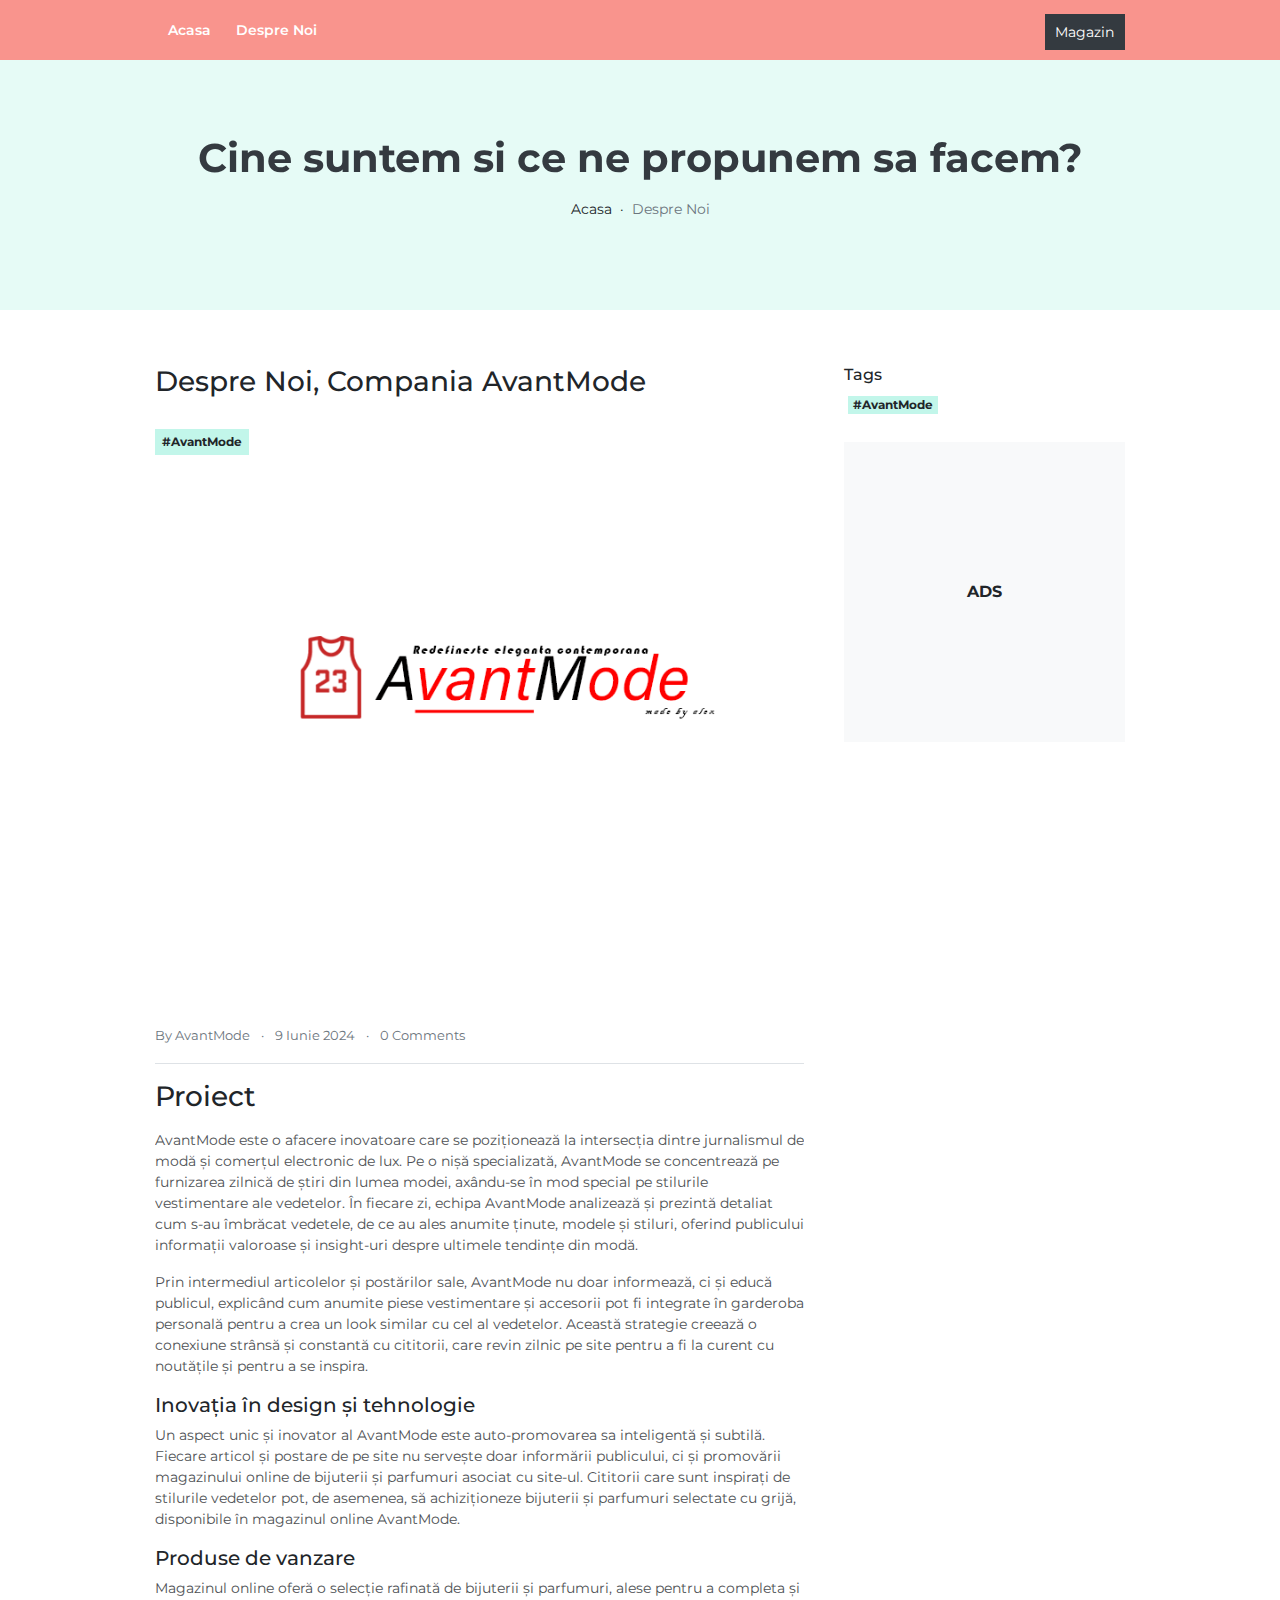
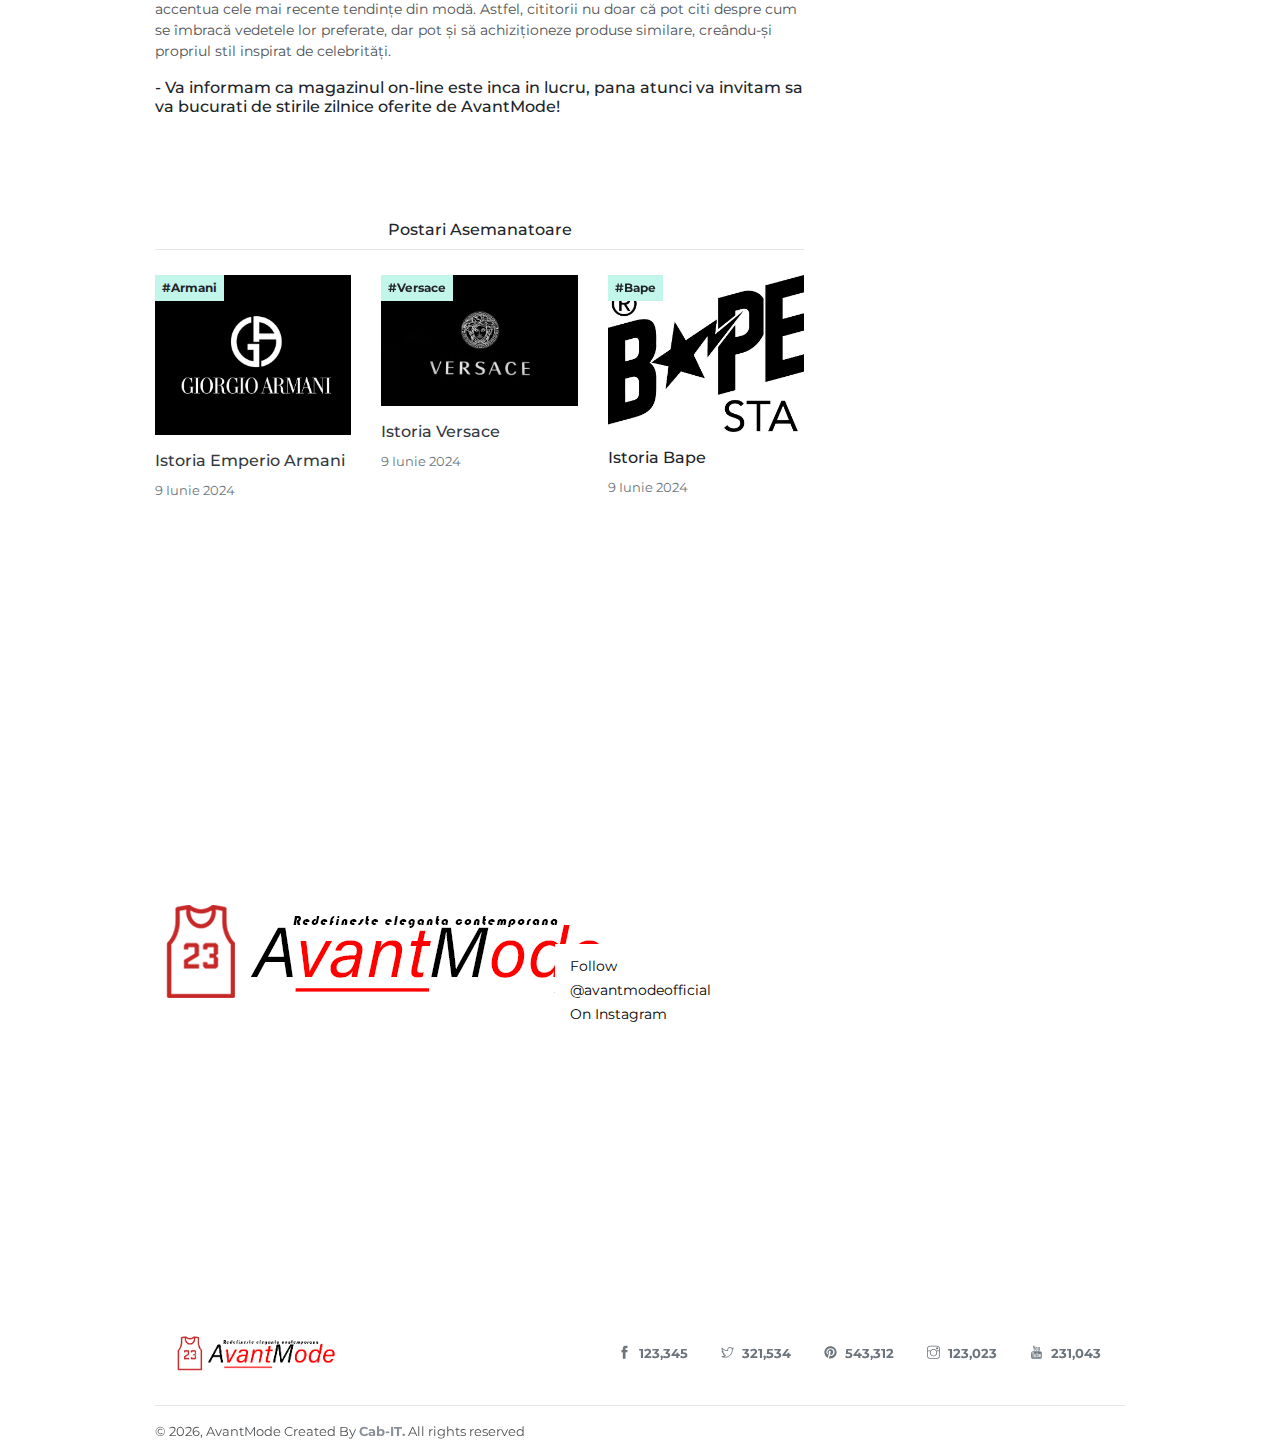
==== posts/despre-avantmode.html @ f698af8e "add 3 posts" ====
<!DOCTYPE html>
<html lang="ro-RO">
<head>
	<meta charset="utf-8">
    <meta name="viewport" content="width=device-width, initial-scale=1, shrink-to-fit=no">
    <meta name="description" content="Start your development with JoeBLog landing page.">
    <meta name="author" content="Devcrud">
    <title>Despre Noi - AvantMode</title>
    <!-- font icons -->
    <link rel="stylesheet" href="../assets/vendors/themify-icons/css/themify-icons.css">
    <!-- Bootstrap + JoeBLog main styles -->
	<link rel="stylesheet" href="../assets/css/joeblog.css">
    <link rel="shortcut icon" type="image/x-icon" href="../logo/good.png">
</head>
<body data-spy="scroll" data-target=".navbar" data-offset="40" id="home">
    
    <!-- Page Second Navigation -->
    <nav class="navbar custom-navbar navbar-expand-md navbar-light bg-danger sticky-top">
        <div class="container">
            <button class="navbar-toggler ml-auto" type="button" data-toggle="collapse" data-target="#navbarSupportedContent" aria-controls="navbarSupportedContent" aria-expanded="false" aria-label="Toggle navigation">
                <span class="navbar-toggler-icon"></span>
            </button>
            <div class="collapse navbar-collapse" id="navbarSupportedContent"  style="color: #fff !important;">
                <ul class="navbar-nav">                     
                    <li class="nav-item">
                        <a class="nav-link" href="../index.html"  style="color: #fff !important;">Acasa</a>
                    </li>
                    <li class="nav-item">
                        <a class="nav-link" href="despre-avantmode.html"  style="color: #fff !important;">Despre Noi</a>
                    </li>
                </ul>
                <div class="navbar-nav ml-auto">
                    <li class="nav-item">
                        <a href="../shop/index.html" class="ml-4 btn btn-dark mt-1 btn-sm">Magazin</a>
                    </li>
                </div>
            </div>
        </div>
    </nav>
    <!-- End Of Page Second Navigation -->

    <!-- Page Header -->
    <header class="page-header page-header-mini">
        <h1 class="title">Cine suntem si ce ne propunem sa facem?</h1>
        <ol class="breadcrumb pb-0">
            <li class="breadcrumb-item"><a href="../index.html">Acasa</a></li>
            <li class="breadcrumb-item active" aria-current="page">Despre Noi</li>
        </ol>
    </header>
    <!-- End Of Page Header -->

    <section class="container">
        <div class="page-container">
            <div class="page-content">
                <div class="card">
                    <div class="card-header pt-0">
                        <h3 class="card-title mb-4">Despre Noi, Compania AvantMode</h3>
                        <div class="blog-media mb-4">
                            <img src="../logo/Untitled-1.png" alt="" class="w-100">
                            <a href="javascipt:void(0);" class="badge badge-primary">#AvantMode</a> 
                        </div>  
                        <small class="small text-muted">
                            <a href="javascipt:void(0);" class="text-muted">By AvantMode</a>
                            <span class="px-2">·</span>
                            <span>9 Iunie 2024</span>
                            <span class="px-2">·</span>
                            <a href="javascipt:void(0);" class="text-muted">0 Comments</a>
                        </small>
                    </div>
                    <div class="card-body border-top">
                        <H3>Proiect</H3>
                        <p class="my-3">AvantMode este o afacere inovatoare care se poziționează la intersecția dintre jurnalismul de modă și comerțul electronic de lux. Pe o nișă specializată, AvantMode se concentrează pe furnizarea zilnică de știri din lumea modei, axându-se în mod special pe stilurile vestimentare ale vedetelor. În fiecare zi, echipa AvantMode analizează și prezintă detaliat cum s-au îmbrăcat vedetele, de ce au ales anumite ținute, modele și stiluri, oferind publicului informații valoroase și insight-uri despre ultimele tendințe din modă.</h5>
                        <p>Prin intermediul articolelor și postărilor sale, AvantMode nu doar informează, ci și educă publicul, explicând cum anumite piese vestimentare și accesorii pot fi integrate în garderoba personală pentru a crea un look similar cu cel al vedetelor. Această strategie creează o conexiune strânsă și constantă cu cititorii, care revin zilnic pe site pentru a fi la curent cu noutățile și pentru a se inspira.</p>
                        <h5>Inovația în design și tehnologie</h5>
                        <p>Un aspect unic și inovator al AvantMode este auto-promovarea sa inteligentă și subtilă. Fiecare articol și postare de pe site nu servește doar informării publicului, ci și promovării magazinului online de bijuterii și parfumuri asociat cu site-ul. Cititorii care sunt inspirați de stilurile vedetelor pot, de asemenea, să achiziționeze bijuterii și parfumuri selectate cu grijă, disponibile în magazinul online AvantMode.</p>
                        <h5>Produse de vanzare</h5>
                        <p>Magazinul online oferă o selecție rafinată de bijuterii și parfumuri, alese pentru a completa și accentua cele mai recente tendințe din modă. Astfel, cititorii nu doar că pot citi despre cum se îmbracă vedetele lor preferate, dar pot și să achiziționeze produse similare, creându-și propriul stil inspirat de celebrități.</p>
                        <h6>- Va informam ca magazinul on-line este inca in lucru, pana atunci va invitam sa va bucurati de stirile zilnice oferite de AvantMode!</h6>
                        
                    </div>
                    
                    <div class="card-footer">
                         <!-- <h6 class="mt-5 mb-3 text-center"><a href="#" class="text-dark">Comments 4</a></h6>
                        <hr>
                        <div class="media">
                            <img src="assets/imgs/avatar-1.jpg" class="mr-3 thumb-sm rounded-circle" alt="...">
                            <div class="media-body">
                                <h6 class="mt-0">Janice Wilder</h6>
                                <p>Cras sit amet nibh libero, in gravida nulla. Nulla vel metus scelerisque ante sollicitudin.</p>
                                <a href="#" class="text-dark small font-weight-bold"><i class="ti-back-right"></i> Replay</a>
                                <div class="media mt-5">
                                    <a class="mr-3" href="#">
                                    <img src="assets/imgs/avatar.jpg" class="thumb-sm rounded-circle" alt="...">
                                    </a>
                                    <div class="media-body align-items-center">
                                        <h6 class="mt-0">Joe Mitchell</h6>
                                        <p>Fusce condimentum nunc ac nisi vulputate fringilla. Donec lacinia congue felis in faucibus</p>
                                        <a href="#" class="text-dark small font-weight-bold"><i class="ti-back-right"></i> Replay</a>

                                    </div>
                                </div>
                            </div>
                        </div>
                        <div class="media mt-5">
                            <img src="assets/imgs/avatar-2.jpg" class="mr-3 thumb-sm rounded-circle" alt="...">
                            <div class="media-body">
                                <h6 class="mt-0">Crosby Meadows</h6>
                                <p>Cras sit amet nibh libero, in gravida nulla. Nulla vel metus scelerisque ante sollicitudin.</p>
                                <a href="#" class="text-dark small font-weight-bold"><i class="ti-back-right"></i> Replay</a>
                            </div>
                        </div>
                        <div class="media mt-4">
                            <img src="assets/imgs/avatar-3.jpg" class="mr-3 thumb-sm rounded-circle" alt="...">
                            <div class="media-body">
                                <h6 class="mt-0">Jean Wiley</h6>
                                <p>Cras sit amet nibh libero, in gravida nulla. Nulla vel metus scelerisque ante sollicitudin.</p>
                                <a href="#" class="text-dark small font-weight-bold"><i class="ti-back-right"></i> Replay</a>
                            </div>
                        </div> -->

                        <!-- <h6 class="mt-5 mb-3 text-center"><a href="#" class="text-dark">Write Your Comment</a></h6>
                        <hr>
                        <form>
                            <div class="form-row">
                                <div class="col-12 form-group">
                                    <textarea name="" id="" cols="30" rows="10" class="form-control" placeholder="Enter Your Comment Here"></textarea>
                                </div>
                                <div class="col-sm-4 form-group">
                                    <input type="text" class="form-control" value="Name">
                                </div>
                                <div class="col-sm-4 form-group">
                                    <input type="email" class="form-control" placeholder="Email">
                                </div>
                                <div class="col-sm-4 form-group">
                                    <input type="url" class="form-control" placeholder="Website">
                                </div>
                                <div class="form-group col-12">
                                    <button class="btn btn-primary btn-block">Post Comment</button>
                                </div>
                            </div>
                        </form> -->
                    </div>                  
                </div> 

                <h6 class="mt-5 text-center">Postari Asemanatoare</h6>
                <hr>
                <div class="row">                       
                    <div class="col-md-6 col-lg-4">
                        <div class="card mb-5">
                            <div class="card-header p-0">                                   
                                <div class="blog-media">
                                    <img src="../assets/imgs/armani.jpg" alt="Istoria Armani" class="w-100" style="height: 100% !important; width: 100% !important;">
                                    <a href="javascript:void(0)" class="badge badge-primary">#Armani</a>        
                                </div>  
                            </div>
                            <div class="card-body px-0">
                                <h6 class="card-title mb-2"><a href="../posts/istoria-emporio-armani.html" class="text-dark">Istoria Emperio Armani</a></h6>  
                                <small class="small text-muted">9 Iunie 2024
                                </small>
                            </div>                  
                        </div>
                    </div>
                    <div class="col-md-6 col-lg-4">
                        <div class="card mb-5">
                            <div class="card-header p-0">                                   
                                <div class="blog-media">
                                    <img src="../assets/imgs/versace.jpg" alt="Istoria Versace" class="w-100">
                                    <a href="javascript:void(0)" class="badge badge-primary">#Versace</a>        
                                </div>  
                            </div>
                            <div class="card-body px-0">
                                <h6 class="card-title mb-2"><a herf="#" class="text-dark">Istoria Versace</a></h6>   
                                <small class="small text-muted">9 Iunie 2024
                                </small>
                            </div>      
                        </div>
                    </div>
                    <div class="col-md-6 col-lg-4 d-none d-lg-block">
                        <div class="card mb-5">
                            <div class="card-header p-0">                                   
                                <div class="blog-media">
                                    <img src="../assets/imgs/bape.jpg" alt="Istoria Bape" class="w-100" style="height: 100% !important;">
                                    <a href="javascript:void(0)" class="badge badge-primary">#Bape</a>       
                                </div>  
                            </div>
                            <div class="card-body px-0">
                                <h6 class="card-title mb-2">Istoria Bape</h6>   
                                <small class="small text-muted">9 Iunie 2024
                                </small>
                            </div>  
                        </div>
                    </div>
                </div>
            </div>
            <!-- Sidebar -->
            <div class="page-sidebar">
                <h6 class=" ">Tags</h6>
                <a href="javascript:void(0)" class="badge badge-primary m-1">#AvantMode</a>
    
                <div class="ad-card d-flex text-center align-items-center justify-content-center mt-4">
                    <span href="#" class="font-weight-bold">ADS</span>
                </div>
            </div>
        </div>
    </section>

    <div class="instagram-wrapper mt-5">
        <div class="ig-id">
            <a href="https://www.instagram.com/avantmodeofficial/">Follow @avantmodeofficial On Instagram</a>
        </div>
        <a href="javascript:void(0)" class="insta-item">
            <img src="../logo/Untitled-1.png" alt="" class="w-100">
            <div class="overlay">
                <!-- <span>
                    <i class="ti-heart"></i> 23
                </span>
                <span>
                    <i class="ti-comment"></i> 12
                </span> -->
            </div>
        </a>
    </div>

    <!-- Page Footer -->
    <footer class="page-footer">
        <div class="container">
            <div class="row align-items-center justify-content-between">
                <div class="col-md-3 text-center text-md-left mb-3 mb-md-0">
                    <img src="../logo/logo_banner.png" alt="" class="logo" style="width: 200px !important;">
                </div>
                <div class="col-md-9 text-center text-md-right">
                    <div class="socials">
                        <a href="javascript:void(0)" class="font-weight-bold text-muted mr-4"><i class="ti-facebook pr-1"></i> 123,345</a>
                        <a href="javascript:void(0)" class="font-weight-bold text-muted mr-4"><i class="ti-twitter pr-1"></i> 321,534</a>
                        <a href="javascript:void(0)" class="font-weight-bold text-muted mr-4"><i class="ti-pinterest-alt pr-1"></i> 543,312</a>
                        <a href="javascript:void(0)" class="font-weight-bold text-muted mr-4"><i class="ti-instagram pr-1"></i> 123,023</a>
                        <a href="javascript:void(0)" class="font-weight-bold text-muted mr-4"><i class="ti-youtube pr-1"></i> 231,043</a>
                    </div>
                </div>  
            </div>
            <p class="border-top mb-0 mt-4 pt-3 small">&copy; <script>document.write(new Date().getFullYear())</script>, AvantMode Created By <a href="https://cab-it.ro" class="text-muted font-weight-bold" target="_blank">Cab-IT.</a>  All rights reserved </p> 
        </div>      
    </footer>
    <!-- End of Page Footer -->

	<!-- core  -->
    <script src="../assets/vendors/jquery/jquery-3.4.1.js"></script>
    <script src="../assets/vendors/bootstrap/bootstrap.bundle.js"></script>

    <!-- JoeBLog js -->
    <script src="../assets/js/joeblog.js"></script>

</body>
</html>
---- assets/vendors/themify-icons/css/themify-icons.css ----
@font-face {
	font-family: 'themify';
	src:url("../fonts/themify.eot?-fvbane");
	src:url("../fonts/themify.eot?#iefix-fvbane") format("embedded-opentype"),
		url("../fonts/themify.woff?-fvbane") format("woff"),
		url("../fonts/themify.ttf?-fvbane") format("truetype"),
		url("../fonts/themify.svg?-fvbane#themify") format("svg");
	font-weight: normal;
	font-style: normal;
}

[class^="ti-"], [class*=" ti-"] {
	font-family: 'themify';
	speak: none;
	font-style: normal;
	font-weight: normal;
	font-variant: normal;
	text-transform: none;
	line-height: 1;

	/* Better Font Rendering =========== */
	-webkit-font-smoothing: antialiased;
	-moz-osx-font-smoothing: grayscale;
}

.ti-wand:before {
	content: "\e600";
}
.ti-volume:before {
	content: "\e601";
}
.ti-user:before {
	content: "\e602";
}
.ti-unlock:before {
	content: "\e603";
}
.ti-unlink:before {
	content: "\e604";
}
.ti-trash:before {
	content: "\e605";
}
.ti-thought:before {
	content: "\e606";
}
.ti-target:before {
	content: "\e607";
}
.ti-tag:before {
	content: "\e608";
}
.ti-tablet:before {
	content: "\e609";
}
.ti-star:before {
	content: "\e60a";
}
.ti-spray:before {
	content: "\e60b";
}
.ti-signal:before {
	content: "\e60c";
}
.ti-shopping-cart:before {
	content: "\e60d";
}
.ti-shopping-cart-full:before {
	content: "\e60e";
}
.ti-settings:before {
	content: "\e60f";
}
.ti-search:before {
	content: "\e610";
}
.ti-zoom-in:before {
	content: "\e611";
}
.ti-zoom-out:before {
	content: "\e612";
}
.ti-cut:before {
	content: "\e613";
}
.ti-ruler:before {
	content: "\e614";
}
.ti-ruler-pencil:before {
	content: "\e615";
}
.ti-ruler-alt:before {
	content: "\e616";
}
.ti-bookmark:before {
	content: "\e617";
}
.ti-bookmark-alt:before {
	content: "\e618";
}
.ti-reload:before {
	content: "\e619";
}
.ti-plus:before {
	content: "\e61a";
}
.ti-pin:before {
	content: "\e61b";
}
.ti-pencil:before {
	content: "\e61c";
}
.ti-pencil-alt:before {
	content: "\e61d";
}
.ti-paint-roller:before {
	content: "\e61e";
}
.ti-paint-bucket:before {
	content: "\e61f";
}
.ti-na:before {
	content: "\e620";
}
.ti-mobile:before {
	content: "\e621";
}
.ti-minus:before {
	content: "\e622";
}
.ti-medall:before {
	content: "\e623";
}
.ti-medall-alt:before {
	content: "\e624";
}
.ti-marker:before {
	content: "\e625";
}
.ti-marker-alt:before {
	content: "\e626";
}
.ti-arrow-up:before {
	content: "\e627";
}
.ti-arrow-right:before {
	content: "\e628";
}
.ti-arrow-left:before {
	content: "\e629";
}
.ti-arrow-down:before {
	content: "\e62a";
}
.ti-lock:before {
	content: "\e62b";
}
.ti-location-arrow:before {
	content: "\e62c";
}
.ti-link:before {
	content: "\e62d";
}
.ti-layout:before {
	content: "\e62e";
}
.ti-layers:before {
	content: "\e62f";
}
.ti-layers-alt:before {
	content: "\e630";
}
.ti-key:before {
	content: "\e631";
}
.ti-import:before {
	content: "\e632";
}
.ti-image:before {
	content: "\e633";
}
.ti-heart:before {
	content: "\e634";
}
.ti-heart-broken:before {
	content: "\e635";
}
.ti-hand-stop:before {
	content: "\e636";
}
.ti-hand-open:before {
	content: "\e637";
}
.ti-hand-drag:before {
	content: "\e638";
}
.ti-folder:before {
	content: "\e639";
}
.ti-flag:before {
	content: "\e63a";
}
.ti-flag-alt:before {
	content: "\e63b";
}
.ti-flag-alt-2:before {
	content: "\e63c";
}
.ti-eye:before {
	content: "\e63d";
}
.ti-export:before {
	content: "\e63e";
}
.ti-exchange-vertical:before {
	content: "\e63f";
}
.ti-desktop:before {
	content: "\e640";
}
.ti-cup:before {
	content: "\e641";
}
.ti-crown:before {
	content: "\e642";
}
.ti-comments:before {
	content: "\e643";
}
.ti-comment:before {
	content: "\e644";
}
.ti-comment-alt:before {
	content: "\e645";
}
.ti-close:before {
	content: "\e646";
}
.ti-clip:before {
	content: "\e647";
}
.ti-angle-up:before {
	content: "\e648";
}
.ti-angle-right:before {
	content: "\e649";
}
.ti-angle-left:before {
	content: "\e64a";
}
.ti-angle-down:before {
	content: "\e64b";
}
.ti-check:before {
	content: "\e64c";
}
.ti-check-box:before {
	content: "\e64d";
}
.ti-camera:before {
	content: "\e64e";
}
.ti-announcement:before {
	content: "\e64f";
}
.ti-brush:before {
	content: "\e650";
}
.ti-briefcase:before {
	content: "\e651";
}
.ti-bolt:before {
	content: "\e652";
}
.ti-bolt-alt:before {
	content: "\e653";
}
.ti-blackboard:before {
	content: "\e654";
}
.ti-bag:before {
	content: "\e655";
}
.ti-move:before {
	content: "\e656";
}
.ti-arrows-vertical:before {
	content: "\e657";
}
.ti-arrows-horizontal:before {
	content: "\e658";
}
.ti-fullscreen:before {
	content: "\e659";
}
.ti-arrow-top-right:before {
	content: "\e65a";
}
.ti-arrow-top-left:before {
	content: "\e65b";
}
.ti-arrow-circle-up:before {
	content: "\e65c";
}
.ti-arrow-circle-right:before {
	content: "\e65d";
}
.ti-arrow-circle-left:before {
	content: "\e65e";
}
.ti-arrow-circle-down:before {
	content: "\e65f";
}
.ti-angle-double-up:before {
	content: "\e660";
}
.ti-angle-double-right:before {
	content: "\e661";
}
.ti-angle-double-left:before {
	content: "\e662";
}
.ti-angle-double-down:before {
	content: "\e663";
}
.ti-zip:before {
	content: "\e664";
}
.ti-world:before {
	content: "\e665";
}
.ti-wheelchair:before {
	content: "\e666";
}
.ti-view-list:before {
	content: "\e667";
}
.ti-view-list-alt:before {
	content: "\e668";
}
.ti-view-grid:before {
	content: "\e669";
}
.ti-uppercase:before {
	content: "\e66a";
}
.ti-upload:before {
	content: "\e66b";
}
.ti-underline:before {
	content: "\e66c";
}
.ti-truck:before {
	content: "\e66d";
}
.ti-timer:before {
	content: "\e66e";
}
.ti-ticket:before {
	content: "\e66f";
}
.ti-thumb-up:before {
	content: "\e670";
}
.ti-thumb-down:before {
	content: "\e671";
}
.ti-text:before {
	content: "\e672";
}
.ti-stats-up:before {
	content: "\e673";
}
.ti-stats-down:before {
	content: "\e674";
}
.ti-split-v:before {
	content: "\e675";
}
.ti-split-h:before {
	content: "\e676";
}
.ti-smallcap:before {
	content: "\e677";
}
.ti-shine:before {
	content: "\e678";
}
.ti-shift-right:before {
	content: "\e679";
}
.ti-shift-left:before {
	content: "\e67a";
}
.ti-shield:before {
	content: "\e67b";
}
.ti-notepad:before {
	content: "\e67c";
}
.ti-server:before {
	content: "\e67d";
}
.ti-quote-right:before {
	content: "\e67e";
}
.ti-quote-left:before {
	content: "\e67f";
}
.ti-pulse:before {
	content: "\e680";
}
.ti-printer:before {
	content: "\e681";
}
.ti-power-off:before {
	content: "\e682";
}
.ti-plug:before {
	content: "\e683";
}
.ti-pie-chart:before {
	content: "\e684";
}
.ti-paragraph:before {
	content: "\e685";
}
.ti-panel:before {
	content: "\e686";
}
.ti-package:before {
	content: "\e687";
}
.ti-music:before {
	content: "\e688";
}
.ti-music-alt:before {
	content: "\e689";
}
.ti-mouse:before {
	content: "\e68a";
}
.ti-mouse-alt:before {
	content: "\e68b";
}
.ti-money:before {
	content: "\e68c";
}
.ti-microphone:before {
	content: "\e68d";
}
.ti-menu:before {
	content: "\e68e";
}
.ti-menu-alt:before {
	content: "\e68f";
}
.ti-map:before {
	content: "\e690";
}
.ti-map-alt:before {
	content: "\e691";
}
.ti-loop:before {
	content: "\e692";
}
.ti-location-pin:before {
	content: "\e693";
}
.ti-list:before {
	content: "\e694";
}
.ti-light-bulb:before {
	content: "\e695";
}
.ti-Italic:before {
	content: "\e696";
}
.ti-info:before {
	content: "\e697";
}
.ti-infinite:before {
	content: "\e698";
}
.ti-id-badge:before {
	content: "\e699";
}
.ti-hummer:before {
	content: "\e69a";
}
.ti-home:before {
	content: "\e69b";
}
.ti-help:before {
	content: "\e69c";
}
.ti-headphone:before {
	content: "\e69d";
}
.ti-harddrives:before {
	content: "\e69e";
}
.ti-harddrive:before {
	content: "\e69f";
}
.ti-gift:before {
	content: "\e6a0";
}
.ti-game:before {
	content: "\e6a1";
}
.ti-filter:before {
	content: "\e6a2";
}
.ti-files:before {
	content: "\e6a3";
}
.ti-file:before {
	content: "\e6a4";
}
.ti-eraser:before {
	content: "\e6a5";
}
.ti-envelope:before {
	content: "\e6a6";
}
.ti-download:before {
	content: "\e6a7";
}
.ti-direction:before {
	content: "\e6a8";
}
.ti-direction-alt:before {
	content: "\e6a9";
}
.ti-dashboard:before {
	content: "\e6aa";
}
.ti-control-stop:before {
	content: "\e6ab";
}
.ti-control-shuffle:before {
	content: "\e6ac";
}
.ti-control-play:before {
	content: "\e6ad";
}
.ti-control-pause:before {
	content: "\e6ae";
}
.ti-control-forward:before {
	content: "\e6af";
}
.ti-control-backward:before {
	content: "\e6b0";
}
.ti-cloud:before {
	content: "\e6b1";
}
.ti-cloud-up:before {
	content: "\e6b2";
}
.ti-cloud-down:before {
	content: "\e6b3";
}
.ti-clipboard:before {
	content: "\e6b4";
}
.ti-car:before {
	content: "\e6b5";
}
.ti-calendar:before {
	content: "\e6b6";
}
.ti-book:before {
	content: "\e6b7";
}
.ti-bell:before {
	content: "\e6b8";
}
.ti-basketball:before {
	content: "\e6b9";
}
.ti-bar-chart:before {
	content: "\e6ba";
}
.ti-bar-chart-alt:before {
	content: "\e6bb";
}
.ti-back-right:before {
	content: "\e6bc";
}
.ti-back-left:before {
	content: "\e6bd";
}
.ti-arrows-corner:before {
	content: "\e6be";
}
.ti-archive:before {
	content: "\e6bf";
}
.ti-anchor:before {
	content: "\e6c0";
}
.ti-align-right:before {
	content: "\e6c1";
}
.ti-align-left:before {
	content: "\e6c2";
}
.ti-align-justify:before {
	content: "\e6c3";
}
.ti-align-center:before {
	content: "\e6c4";
}
.ti-alert:before {
	content: "\e6c5";
}
.ti-alarm-clock:before {
	content: "\e6c6";
}
.ti-agenda:before {
	content: "\e6c7";
}
.ti-write:before {
	content: "\e6c8";
}
.ti-window:before {
	content: "\e6c9";
}
.ti-widgetized:before {
	content: "\e6ca";
}
.ti-widget:before {
	content: "\e6cb";
}
.ti-widget-alt:before {
	content: "\e6cc";
}
.ti-wallet:before {
	content: "\e6cd";
}
.ti-video-clapper:before {
	content: "\e6ce";
}
.ti-video-camera:before {
	content: "\e6cf";
}
.ti-vector:before {
	content: "\e6d0";
}
.ti-themify-logo:before {
	content: "\e6d1";
}
.ti-themify-favicon:before {
	content: "\e6d2";
}
.ti-themify-favicon-alt:before {
	content: "\e6d3";
}
.ti-support:before {
	content: "\e6d4";
}
.ti-stamp:before {
	content: "\e6d5";
}
.ti-split-v-alt:before {
	content: "\e6d6";
}
.ti-slice:before {
	content: "\e6d7";
}
.ti-shortcode:before {
	content: "\e6d8";
}
.ti-shift-right-alt:before {
	content: "\e6d9";
}
.ti-shift-left-alt:before {
	content: "\e6da";
}
.ti-ruler-alt-2:before {
	content: "\e6db";
}
.ti-receipt:before {
	content: "\e6dc";
}
.ti-pin2:before {
	content: "\e6dd";
}
.ti-pin-alt:before {
	content: "\e6de";
}
.ti-pencil-alt2:before {
	content: "\e6df";
}
.ti-palette:before {
	content: "\e6e0";
}
.ti-more:before {
	content: "\e6e1";
}
.ti-more-alt:before {
	content: "\e6e2";
}
.ti-microphone-alt:before {
	content: "\e6e3";
}
.ti-magnet:before {
	content: "\e6e4";
}
.ti-line-double:before {
	content: "\e6e5";
}
.ti-line-dotted:before {
	content: "\e6e6";
}
.ti-line-dashed:before {
	content: "\e6e7";
}
.ti-layout-width-full:before {
	content: "\e6e8";
}
.ti-layout-width-default:before {
	content: "\e6e9";
}
.ti-layout-width-default-alt:before {
	content: "\e6ea";
}
.ti-layout-tab:before {
	content: "\e6eb";
}
.ti-layout-tab-window:before {
	content: "\e6ec";
}
.ti-layout-tab-v:before {
	content: "\e6ed";
}
.ti-layout-tab-min:before {
	content: "\e6ee";
}
.ti-layout-slider:before {
	content: "\e6ef";
}
.ti-layout-slider-alt:before {
	content: "\e6f0";
}
.ti-layout-sidebar-right:before {
	content: "\e6f1";
}
.ti-layout-sidebar-none:before {
	content: "\e6f2";
}
.ti-layout-sidebar-left:before {
	content: "\e6f3";
}
.ti-layout-placeholder:before {
	content: "\e6f4";
}
.ti-layout-menu:before {
	content: "\e6f5";
}
.ti-layout-menu-v:before {
	content: "\e6f6";
}
.ti-layout-menu-separated:before {
	content: "\e6f7";
}
.ti-layout-menu-full:before {
	content: "\e6f8";
}
.ti-layout-media-right-alt:before {
	content: "\e6f9";
}
.ti-layout-media-right:before {
	content: "\e6fa";
}
.ti-layout-media-overlay:before {
	content: "\e6fb";
}
.ti-layout-media-overlay-alt:before {
	content: "\e6fc";
}
.ti-layout-media-overlay-alt-2:before {
	content: "\e6fd";
}
.ti-layout-media-left-alt:before {
	content: "\e6fe";
}
.ti-layout-media-left:before {
	content: "\e6ff";
}
.ti-layout-media-center-alt:before {
	content: "\e700";
}
.ti-layout-media-center:before {
	content: "\e701";
}
.ti-layout-list-thumb:before {
	content: "\e702";
}
.ti-layout-list-thumb-alt:before {
	content: "\e703";
}
.ti-layout-list-post:before {
	content: "\e704";
}
.ti-layout-list-large-image:before {
	content: "\e705";
}
.ti-layout-line-solid:before {
	content: "\e706";
}
.ti-layout-grid4:before {
	content: "\e707";
}
.ti-layout-grid3:before {
	content: "\e708";
}
.ti-layout-grid2:before {
	content: "\e709";
}
.ti-layout-grid2-thumb:before {
	content: "\e70a";
}
.ti-layout-cta-right:before {
	content: "\e70b";
}
.ti-layout-cta-left:before {
	content: "\e70c";
}
.ti-layout-cta-center:before {
	content: "\e70d";
}
.ti-layout-cta-btn-right:before {
	content: "\e70e";
}
.ti-layout-cta-btn-left:before {
	content: "\e70f";
}
.ti-layout-column4:before {
	content: "\e710";
}
.ti-layout-column3:before {
	content: "\e711";
}
.ti-layout-column2:before {
	content: "\e712";
}
.ti-layout-accordion-separated:before {
	content: "\e713";
}
.ti-layout-accordion-merged:before {
	content: "\e714";
}
.ti-layout-accordion-list:before {
	content: "\e715";
}
.ti-ink-pen:before {
	content: "\e716";
}
.ti-info-alt:before {
	content: "\e717";
}
.ti-help-alt:before {
	content: "\e718";
}
.ti-headphone-alt:before {
	content: "\e719";
}
.ti-hand-point-up:before {
	content: "\e71a";
}
.ti-hand-point-right:before {
	content: "\e71b";
}
.ti-hand-point-left:before {
	content: "\e71c";
}
.ti-hand-point-down:before {
	content: "\e71d";
}
.ti-gallery:before {
	content: "\e71e";
}
.ti-face-smile:before {
	content: "\e71f";
}
.ti-face-sad:before {
	content: "\e720";
}
.ti-credit-card:before {
	content: "\e721";
}
.ti-control-skip-forward:before {
	content: "\e722";
}
.ti-control-skip-backward:before {
	content: "\e723";
}
.ti-control-record:before {
	content: "\e724";
}
.ti-control-eject:before {
	content: "\e725";
}
.ti-comments-smiley:before {
	content: "\e726";
}
.ti-brush-alt:before {
	content: "\e727";
}
.ti-youtube:before {
	content: "\e728";
}
.ti-vimeo:before {
	content: "\e729";
}
.ti-twitter:before {
	content: "\e72a";
}
.ti-time:before {
	content: "\e72b";
}
.ti-tumblr:before {
	content: "\e72c";
}
.ti-skype:before {
	content: "\e72d";
}
.ti-share:before {
	content: "\e72e";
}
.ti-share-alt:before {
	content: "\e72f";
}
.ti-rocket:before {
	content: "\e730";
}
.ti-pinterest:before {
	content: "\e731";
}
.ti-new-window:before {
	content: "\e732";
}
.ti-microsoft:before {
	content: "\e733";
}
.ti-list-ol:before {
	content: "\e734";
}
.ti-linkedin:before {
	content: "\e735";
}
.ti-layout-sidebar-2:before {
	content: "\e736";
}
.ti-layout-grid4-alt:before {
	content: "\e737";
}
.ti-layout-grid3-alt:before {
	content: "\e738";
}
.ti-layout-grid2-alt:before {
	content: "\e739";
}
.ti-layout-column4-alt:before {
	content: "\e73a";
}
.ti-layout-column3-alt:before {
	content: "\e73b";
}
.ti-layout-column2-alt:before {
	content: "\e73c";
}
.ti-instagram:before {
	content: "\e73d";
}
.ti-google:before {
	content: "\e73e";
}
.ti-github:before {
	content: "\e73f";
}
.ti-flickr:before {
	content: "\e740";
}
.ti-facebook:before {
	content: "\e741";
}
.ti-dropbox:before {
	content: "\e742";
}
.ti-dribbble:before {
	content: "\e743";
}
.ti-apple:before {
	content: "\e744";
}
.ti-android:before {
	content: "\e745";
}
.ti-save:before {
	content: "\e746";
}
.ti-save-alt:before {
	content: "\e747";
}
.ti-yahoo:before {
	content: "\e748";
}
.ti-wordpress:before {
	content: "\e749";
}
.ti-vimeo-alt:before {
	content: "\e74a";
}
.ti-twitter-alt:before {
	content: "\e74b";
}
.ti-tumblr-alt:before {
	content: "\e74c";
}
.ti-trello:before {
	content: "\e74d";
}
.ti-stack-overflow:before {
	content: "\e74e";
}
.ti-soundcloud:before {
	content: "\e74f";
}
.ti-sharethis:before {
	content: "\e750";
}
.ti-sharethis-alt:before {
	content: "\e751";
}
.ti-reddit:before {
	content: "\e752";
}
.ti-pinterest-alt:before {
	content: "\e753";
}
.ti-microsoft-alt:before {
	content: "\e754";
}
.ti-linux:before {
	content: "\e755";
}
.ti-jsfiddle:before {
	content: "\e756";
}
.ti-joomla:before {
	content: "\e757";
}
.ti-html5:before {
	content: "\e758";
}
.ti-flickr-alt:before {
	content: "\e759";
}
.ti-email:before {
	content: "\e75a";
}
.ti-drupal:before {
	content: "\e75b";
}
.ti-dropbox-alt:before {
	content: "\e75c";
}
.ti-css3:before {
	content: "\e75d";
}
.ti-rss:before {
	content: "\e75e";
}
.ti-rss-alt:before {
	content: "\e75f";
}
---- assets/css/joeblog.css ----
@charset "UTF-8";
/*!
=========================================================
* JoeBlog Landing page
=========================================================

* Copyright: 2019 DevCRUD (https://devcrud.com)
* Licensed: (https://devcrud.com/licenses)
* Coded by www.devcrud.com

=========================================================

* The above copyright notice and this permission notice shall be included in all copies or substantial portions of the Software.
*/
@import url("https://fonts.googleapis.com/css?family=Montserrat:100,100i,200,200i,300,300i,400,400i,500,500i,600,600i,700,700i,800,800i,900,900i");
:root {
  --blue: #007bff;
  --indigo: #6610f2;
  --purple: #6f42c1;
  --pink: #e83e8c;
  --red: #f9948d;
  --orange: #fd7e14;
  --yellow: #ffd54f;
  --green: #9ccc65;
  --teal: #c2f6ea;
  --cyan: #81d4fa;
  --white: #fff;
  --gray: #6c757d;
  --gray-dark: #343a40;
  --primary: #c2f6ea;
  --secondary: #adb5bd;
  --success: #9ccc65;
  --info: #81d4fa;
  --warning: #ffd54f;
  --danger: #f9948d;
  --light: #f8f9fa;
  --dark: #343a40;
  --breakpoint-xs: 0;
  --breakpoint-sm: 576px;
  --breakpoint-md: 768px;
  --breakpoint-lg: 992px;
  --breakpoint-xl: 1200px;
  --font-family-sans-serif: -apple-system, BlinkMacSystemFont, "Segoe UI", Roboto, "Helvetica Neue", Arial, sans-serif, "Apple Color Emoji", "Segoe UI Emoji", "Segoe UI Symbol", "Noto Color Emoji";
  --font-family-monospace: SFMono-Regular, Menlo, Monaco, Consolas, "Liberation Mono", "Courier New", monospace;
}

*,
*::before,
*::after {
  box-sizing: border-box;
}

html {
  font-family: sans-serif;
  line-height: 1.15;
  -webkit-text-size-adjust: 100%;
  -webkit-tap-highlight-color: rgba(0, 0, 0, 0);
}

article, aside, figcaption, figure, footer, header, hgroup, main, nav, section {
  display: block;
}

body {
  margin: 0;
  font-family: "Montserrat", sans-serif;
  font-size: 1rem;
  font-weight: 400;
  line-height: 1.5;
  color: #212529;
  text-align: left;
  background-color: #fff;
}

[tabindex="-1"]:focus {
  outline: 0 !important;
}

hr {
  box-sizing: content-box;
  height: 0;
  overflow: visible;
}

h1, h2, h3, h4, h5, h6 {
  margin-top: 0;
  margin-bottom: 0.5rem;
}

p {
  margin-top: 0;
  margin-bottom: 1rem;
}

abbr[title],
abbr[data-original-title] {
  text-decoration: underline;
  -webkit-text-decoration: underline dotted;
          text-decoration: underline dotted;
  cursor: help;
  border-bottom: 0;
  -webkit-text-decoration-skip-ink: none;
          text-decoration-skip-ink: none;
}

address {
  margin-bottom: 1rem;
  font-style: normal;
  line-height: inherit;
}

ol,
ul,
dl {
  margin-top: 0;
  margin-bottom: 1rem;
}

ol ol,
ul ul,
ol ul,
ul ol {
  margin-bottom: 0;
}

dt {
  font-weight: 700;
}

dd {
  margin-bottom: .5rem;
  margin-left: 0;
}

blockquote {
  margin: 0 0 1rem;
}

b,
strong {
  font-weight: bolder;
}

small {
  font-size: 80%;
}

sub,
sup {
  position: relative;
  font-size: 75%;
  line-height: 0;
  vertical-align: baseline;
}

sub {
  bottom: -.25em;
}

sup {
  top: -.5em;
}

a {
  color: #c2f6ea;
  text-decoration: none;
  background-color: transparent;
}

a:hover {
  color: #7fecd3;
  text-decoration: none;
}

a:not([href]):not([tabindex]) {
  color: inherit;
  text-decoration: none;
}

a:not([href]):not([tabindex]):hover, a:not([href]):not([tabindex]):focus {
  color: inherit;
  text-decoration: none;
}

a:not([href]):not([tabindex]):focus {
  outline: 0;
}

pre,
code,
kbd,
samp {
  font-family: SFMono-Regular, Menlo, Monaco, Consolas, "Liberation Mono", "Courier New", monospace;
  font-size: 1em;
}

pre {
  margin-top: 0;
  margin-bottom: 1rem;
  overflow: auto;
}

figure {
  margin: 0 0 1rem;
}

img {
  vertical-align: middle;
  border-style: none;
}

svg {
  overflow: hidden;
  vertical-align: middle;
}

table {
  border-collapse: collapse;
}

caption {
  padding-top: 0.75rem;
  padding-bottom: 0.75rem;
  color: #6c757d;
  text-align: left;
  caption-side: bottom;
}

th {
  text-align: inherit;
}

label {
  display: inline-block;
  margin-bottom: 0.5rem;
}

button {
  border-radius: 0;
}

button:focus {
  outline: 1px dotted;
  outline: 5px auto -webkit-focus-ring-color;
}

input,
button,
select,
optgroup,
textarea {
  margin: 0;
  font-family: inherit;
  font-size: inherit;
  line-height: inherit;
}

button,
input {
  overflow: visible;
}

button,
select {
  text-transform: none;
}

select {
  word-wrap: normal;
}

button,
[type="button"],
[type="reset"],
[type="submit"] {
  -webkit-appearance: button;
}

button:not(:disabled),
[type="button"]:not(:disabled),
[type="reset"]:not(:disabled),
[type="submit"]:not(:disabled) {
  cursor: pointer;
}

button::-moz-focus-inner,
[type="button"]::-moz-focus-inner,
[type="reset"]::-moz-focus-inner,
[type="submit"]::-moz-focus-inner {
  padding: 0;
  border-style: none;
}

input[type="radio"],
input[type="checkbox"] {
  box-sizing: border-box;
  padding: 0;
}

input[type="date"],
input[type="time"],
input[type="datetime-local"],
input[type="month"] {
  -webkit-appearance: listbox;
}

textarea {
  overflow: auto;
  resize: vertical;
}

fieldset {
  min-width: 0;
  padding: 0;
  margin: 0;
  border: 0;
}

legend {
  display: block;
  width: 100%;
  max-width: 100%;
  padding: 0;
  margin-bottom: .5rem;
  font-size: 1.5rem;
  line-height: inherit;
  color: inherit;
  white-space: normal;
}

progress {
  vertical-align: baseline;
}

[type="number"]::-webkit-inner-spin-button,
[type="number"]::-webkit-outer-spin-button {
  height: auto;
}

[type="search"] {
  outline-offset: -2px;
  -webkit-appearance: none;
}

[type="search"]::-webkit-search-decoration {
  -webkit-appearance: none;
}

::-webkit-file-upload-button {
  font: inherit;
  -webkit-appearance: button;
}

output {
  display: inline-block;
}

summary {
  display: list-item;
  cursor: pointer;
}

template {
  display: none;
}

[hidden] {
  display: none !important;
}

h1, h2, h3, h4, h5, h6,
.h1, .h2, .h3, .h4, .h5, .h6 {
  margin-bottom: 0.5rem;
  font-weight: 500;
  line-height: 1.2;
}

h1, .h1 {
  font-size: 2.5rem;
}

h2, .h2 {
  font-size: 2rem;
}

h3, .h3 {
  font-size: 1.75rem;
}

h4, .h4 {
  font-size: 1.5rem;
}

h5, .h5 {
  font-size: 1.25rem;
}

h6, .h6 {
  font-size: 1rem;
}

.lead {
  font-size: 1.25rem;
  font-weight: 300;
}

.display-1 {
  font-size: 6rem;
  font-weight: 300;
  line-height: 1.2;
}

.display-2 {
  font-size: 5.5rem;
  font-weight: 300;
  line-height: 1.2;
}

.display-3 {
  font-size: 4.5rem;
  font-weight: 300;
  line-height: 1.2;
}

.display-4 {
  font-size: 3.5rem;
  font-weight: 300;
  line-height: 1.2;
}

hr {
  margin-top: 1rem;
  margin-bottom: 1rem;
  border: 0;
  border-top: 1px solid rgba(0, 0, 0, 0.1);
}

small,
.small {
  font-size: 80%;
  font-weight: 400;
}

mark,
.mark {
  padding: 0.2em;
  background-color: #fcf8e3;
}

.list-unstyled {
  padding-left: 0;
  list-style: none;
}

.list-inline {
  padding-left: 0;
  list-style: none;
}

.list-inline-item {
  display: inline-block;
}

.list-inline-item:not(:last-child) {
  margin-right: 0.5rem;
}

.initialism {
  font-size: 90%;
  text-transform: uppercase;
}

.blockquote {
  margin-bottom: 1rem;
  font-size: 1.25rem;
}

.blockquote-footer {
  display: block;
  font-size: 80%;
  color: #6c757d;
}

.blockquote-footer::before {
  content: "\2014\00A0";
}

.img-fluid {
  max-width: 100%;
  height: auto;
}

.img-thumbnail {
  padding: 0.25rem;
  background-color: #fff;
  border: 1px solid #dee2e6;
  border-radius: 0rem;
  max-width: 100%;
  height: auto;
}

.figure {
  display: inline-block;
}

.figure-img {
  margin-bottom: 0.5rem;
  line-height: 1;
}

.figure-caption {
  font-size: 90%;
  color: #6c757d;
}

code {
  font-size: 87.5%;
  color: #e83e8c;
  word-break: break-word;
}

a > code {
  color: inherit;
}

kbd {
  padding: 0.2rem 0.4rem;
  font-size: 87.5%;
  color: #fff;
  background-color: #212529;
  border-radius: 0rem;
}

kbd kbd {
  padding: 0;
  font-size: 100%;
  font-weight: 700;
}

pre {
  display: block;
  font-size: 87.5%;
  color: #212529;
}

pre code {
  font-size: inherit;
  color: inherit;
  word-break: normal;
}

.pre-scrollable {
  max-height: 340px;
  overflow-y: scroll;
}

.container {
  width: 100%;
  padding-right: 15px;
  padding-left: 15px;
  margin-right: auto;
  margin-left: auto;
}

@media (min-width: 576px) {
  .container {
    max-width: 540px;
  }
}

@media (min-width: 768px) {
  .container {
    max-width: 720px;
  }
}

@media (min-width: 992px) {
  .container {
    max-width: 960px;
  }
}

@media (min-width: 1200px) {
  .container {
    max-width: 1140px;
  }
}

.container-fluid {
  width: 100%;
  padding-right: 15px;
  padding-left: 15px;
  margin-right: auto;
  margin-left: auto;
}

.row {
  display: -webkit-box;
  display: -webkit-flex;
  display: -ms-flexbox;
  display: flex;
  -webkit-flex-wrap: wrap;
      -ms-flex-wrap: wrap;
          flex-wrap: wrap;
  margin-right: -15px;
  margin-left: -15px;
}

.no-gutters {
  margin-right: 0;
  margin-left: 0;
}

.no-gutters > .col,
.no-gutters > [class*="col-"] {
  padding-right: 0;
  padding-left: 0;
}

.col-1, .col-2, .col-3, .col-4, .col-5, .col-6, .col-7, .col-8, .col-9, .col-10, .col-11, .col-12, .col,
.col-auto, .col-sm-1, .col-sm-2, .col-sm-3, .col-sm-4, .col-sm-5, .col-sm-6, .col-sm-7, .col-sm-8, .col-sm-9, .col-sm-10, .col-sm-11, .col-sm-12, .col-sm,
.col-sm-auto, .col-md-1, .col-md-2, .col-md-3, .col-md-4, .col-md-5, .col-md-6, .col-md-7, .col-md-8, .col-md-9, .col-md-10, .col-md-11, .col-md-12, .col-md,
.col-md-auto, .col-lg-1, .col-lg-2, .col-lg-3, .col-lg-4, .col-lg-5, .col-lg-6, .col-lg-7, .col-lg-8, .col-lg-9, .col-lg-10, .col-lg-11, .col-lg-12, .col-lg,
.col-lg-auto, .col-xl-1, .col-xl-2, .col-xl-3, .col-xl-4, .col-xl-5, .col-xl-6, .col-xl-7, .col-xl-8, .col-xl-9, .col-xl-10, .col-xl-11, .col-xl-12, .col-xl,
.col-xl-auto {
  position: relative;
  width: 100%;
  padding-right: 15px;
  padding-left: 15px;
}

.col {
  -webkit-flex-basis: 0;
      -ms-flex-preferred-size: 0;
          flex-basis: 0;
  -webkit-box-flex: 1;
  -webkit-flex-grow: 1;
      -ms-flex-positive: 1;
          flex-grow: 1;
  max-width: 100%;
}

.col-auto {
  -webkit-box-flex: 0;
  -webkit-flex: 0 0 auto;
      -ms-flex: 0 0 auto;
          flex: 0 0 auto;
  width: auto;
  max-width: 100%;
}

.col-1 {
  -webkit-box-flex: 0;
  -webkit-flex: 0 0 8.33333%;
      -ms-flex: 0 0 8.33333%;
          flex: 0 0 8.33333%;
  max-width: 8.33333%;
}

.col-2 {
  -webkit-box-flex: 0;
  -webkit-flex: 0 0 16.66667%;
      -ms-flex: 0 0 16.66667%;
          flex: 0 0 16.66667%;
  max-width: 16.66667%;
}

.col-3 {
  -webkit-box-flex: 0;
  -webkit-flex: 0 0 25%;
      -ms-flex: 0 0 25%;
          flex: 0 0 25%;
  max-width: 25%;
}

.col-4 {
  -webkit-box-flex: 0;
  -webkit-flex: 0 0 33.33333%;
      -ms-flex: 0 0 33.33333%;
          flex: 0 0 33.33333%;
  max-width: 33.33333%;
}

.col-5 {
  -webkit-box-flex: 0;
  -webkit-flex: 0 0 41.66667%;
      -ms-flex: 0 0 41.66667%;
          flex: 0 0 41.66667%;
  max-width: 41.66667%;
}

.col-6 {
  -webkit-box-flex: 0;
  -webkit-flex: 0 0 50%;
      -ms-flex: 0 0 50%;
          flex: 0 0 50%;
  max-width: 50%;
}

.col-7 {
  -webkit-box-flex: 0;
  -webkit-flex: 0 0 58.33333%;
      -ms-flex: 0 0 58.33333%;
          flex: 0 0 58.33333%;
  max-width: 58.33333%;
}

.col-8 {
  -webkit-box-flex: 0;
  -webkit-flex: 0 0 66.66667%;
      -ms-flex: 0 0 66.66667%;
          flex: 0 0 66.66667%;
  max-width: 66.66667%;
}

.col-9 {
  -webkit-box-flex: 0;
  -webkit-flex: 0 0 75%;
      -ms-flex: 0 0 75%;
          flex: 0 0 75%;
  max-width: 75%;
}

.col-10 {
  -webkit-box-flex: 0;
  -webkit-flex: 0 0 83.33333%;
      -ms-flex: 0 0 83.33333%;
          flex: 0 0 83.33333%;
  max-width: 83.33333%;
}

.col-11 {
  -webkit-box-flex: 0;
  -webkit-flex: 0 0 91.66667%;
      -ms-flex: 0 0 91.66667%;
          flex: 0 0 91.66667%;
  max-width: 91.66667%;
}

.col-12 {
  -webkit-box-flex: 0;
  -webkit-flex: 0 0 100%;
      -ms-flex: 0 0 100%;
          flex: 0 0 100%;
  max-width: 100%;
}

.order-first {
  -webkit-box-ordinal-group: 0;
  -webkit-order: -1;
      -ms-flex-order: -1;
          order: -1;
}

.order-last {
  -webkit-box-ordinal-group: 14;
  -webkit-order: 13;
      -ms-flex-order: 13;
          order: 13;
}

.order-0 {
  -webkit-box-ordinal-group: 1;
  -webkit-order: 0;
      -ms-flex-order: 0;
          order: 0;
}

.order-1 {
  -webkit-box-ordinal-group: 2;
  -webkit-order: 1;
      -ms-flex-order: 1;
          order: 1;
}

.order-2 {
  -webkit-box-ordinal-group: 3;
  -webkit-order: 2;
      -ms-flex-order: 2;
          order: 2;
}

.order-3 {
  -webkit-box-ordinal-group: 4;
  -webkit-order: 3;
      -ms-flex-order: 3;
          order: 3;
}

.order-4 {
  -webkit-box-ordinal-group: 5;
  -webkit-order: 4;
      -ms-flex-order: 4;
          order: 4;
}

.order-5 {
  -webkit-box-ordinal-group: 6;
  -webkit-order: 5;
      -ms-flex-order: 5;
          order: 5;
}

.order-6 {
  -webkit-box-ordinal-group: 7;
  -webkit-order: 6;
      -ms-flex-order: 6;
          order: 6;
}

.order-7 {
  -webkit-box-ordinal-group: 8;
  -webkit-order: 7;
      -ms-flex-order: 7;
          order: 7;
}

.order-8 {
  -webkit-box-ordinal-group: 9;
  -webkit-order: 8;
      -ms-flex-order: 8;
          order: 8;
}

.order-9 {
  -webkit-box-ordinal-group: 10;
  -webkit-order: 9;
      -ms-flex-order: 9;
          order: 9;
}

.order-10 {
  -webkit-box-ordinal-group: 11;
  -webkit-order: 10;
      -ms-flex-order: 10;
          order: 10;
}

.order-11 {
  -webkit-box-ordinal-group: 12;
  -webkit-order: 11;
      -ms-flex-order: 11;
          order: 11;
}

.order-12 {
  -webkit-box-ordinal-group: 13;
  -webkit-order: 12;
      -ms-flex-order: 12;
          order: 12;
}

.offset-1 {
  margin-left: 8.33333%;
}

.offset-2 {
  margin-left: 16.66667%;
}

.offset-3 {
  margin-left: 25%;
}

.offset-4 {
  margin-left: 33.33333%;
}

.offset-5 {
  margin-left: 41.66667%;
}

.offset-6 {
  margin-left: 50%;
}

.offset-7 {
  margin-left: 58.33333%;
}

.offset-8 {
  margin-left: 66.66667%;
}

.offset-9 {
  margin-left: 75%;
}

.offset-10 {
  margin-left: 83.33333%;
}

.offset-11 {
  margin-left: 91.66667%;
}

@media (min-width: 576px) {
  .col-sm {
    -webkit-flex-basis: 0;
        -ms-flex-preferred-size: 0;
            flex-basis: 0;
    -webkit-box-flex: 1;
    -webkit-flex-grow: 1;
        -ms-flex-positive: 1;
            flex-grow: 1;
    max-width: 100%;
  }
  .col-sm-auto {
    -webkit-box-flex: 0;
    -webkit-flex: 0 0 auto;
        -ms-flex: 0 0 auto;
            flex: 0 0 auto;
    width: auto;
    max-width: 100%;
  }
  .col-sm-1 {
    -webkit-box-flex: 0;
    -webkit-flex: 0 0 8.33333%;
        -ms-flex: 0 0 8.33333%;
            flex: 0 0 8.33333%;
    max-width: 8.33333%;
  }
  .col-sm-2 {
    -webkit-box-flex: 0;
    -webkit-flex: 0 0 16.66667%;
        -ms-flex: 0 0 16.66667%;
            flex: 0 0 16.66667%;
    max-width: 16.66667%;
  }
  .col-sm-3 {
    -webkit-box-flex: 0;
    -webkit-flex: 0 0 25%;
        -ms-flex: 0 0 25%;
            flex: 0 0 25%;
    max-width: 25%;
  }
  .col-sm-4 {
    -webkit-box-flex: 0;
    -webkit-flex: 0 0 33.33333%;
        -ms-flex: 0 0 33.33333%;
            flex: 0 0 33.33333%;
    max-width: 33.33333%;
  }
  .col-sm-5 {
    -webkit-box-flex: 0;
    -webkit-flex: 0 0 41.66667%;
        -ms-flex: 0 0 41.66667%;
            flex: 0 0 41.66667%;
    max-width: 41.66667%;
  }
  .col-sm-6 {
    -webkit-box-flex: 0;
    -webkit-flex: 0 0 50%;
        -ms-flex: 0 0 50%;
            flex: 0 0 50%;
    max-width: 50%;
  }
  .col-sm-7 {
    -webkit-box-flex: 0;
    -webkit-flex: 0 0 58.33333%;
        -ms-flex: 0 0 58.33333%;
            flex: 0 0 58.33333%;
    max-width: 58.33333%;
  }
  .col-sm-8 {
    -webkit-box-flex: 0;
    -webkit-flex: 0 0 66.66667%;
        -ms-flex: 0 0 66.66667%;
            flex: 0 0 66.66667%;
    max-width: 66.66667%;
  }
  .col-sm-9 {
    -webkit-box-flex: 0;
    -webkit-flex: 0 0 75%;
        -ms-flex: 0 0 75%;
            flex: 0 0 75%;
    max-width: 75%;
  }
  .col-sm-10 {
    -webkit-box-flex: 0;
    -webkit-flex: 0 0 83.33333%;
        -ms-flex: 0 0 83.33333%;
            flex: 0 0 83.33333%;
    max-width: 83.33333%;
  }
  .col-sm-11 {
    -webkit-box-flex: 0;
    -webkit-flex: 0 0 91.66667%;
        -ms-flex: 0 0 91.66667%;
            flex: 0 0 91.66667%;
    max-width: 91.66667%;
  }
  .col-sm-12 {
    -webkit-box-flex: 0;
    -webkit-flex: 0 0 100%;
        -ms-flex: 0 0 100%;
            flex: 0 0 100%;
    max-width: 100%;
  }
  .order-sm-first {
    -webkit-box-ordinal-group: 0;
    -webkit-order: -1;
        -ms-flex-order: -1;
            order: -1;
  }
  .order-sm-last {
    -webkit-box-ordinal-group: 14;
    -webkit-order: 13;
        -ms-flex-order: 13;
            order: 13;
  }
  .order-sm-0 {
    -webkit-box-ordinal-group: 1;
    -webkit-order: 0;
        -ms-flex-order: 0;
            order: 0;
  }
  .order-sm-1 {
    -webkit-box-ordinal-group: 2;
    -webkit-order: 1;
        -ms-flex-order: 1;
            order: 1;
  }
  .order-sm-2 {
    -webkit-box-ordinal-group: 3;
    -webkit-order: 2;
        -ms-flex-order: 2;
            order: 2;
  }
  .order-sm-3 {
    -webkit-box-ordinal-group: 4;
    -webkit-order: 3;
        -ms-flex-order: 3;
            order: 3;
  }
  .order-sm-4 {
    -webkit-box-ordinal-group: 5;
    -webkit-order: 4;
        -ms-flex-order: 4;
            order: 4;
  }
  .order-sm-5 {
    -webkit-box-ordinal-group: 6;
    -webkit-order: 5;
        -ms-flex-order: 5;
            order: 5;
  }
  .order-sm-6 {
    -webkit-box-ordinal-group: 7;
    -webkit-order: 6;
        -ms-flex-order: 6;
            order: 6;
  }
  .order-sm-7 {
    -webkit-box-ordinal-group: 8;
    -webkit-order: 7;
        -ms-flex-order: 7;
            order: 7;
  }
  .order-sm-8 {
    -webkit-box-ordinal-group: 9;
    -webkit-order: 8;
        -ms-flex-order: 8;
            order: 8;
  }
  .order-sm-9 {
    -webkit-box-ordinal-group: 10;
    -webkit-order: 9;
        -ms-flex-order: 9;
            order: 9;
  }
  .order-sm-10 {
    -webkit-box-ordinal-group: 11;
    -webkit-order: 10;
        -ms-flex-order: 10;
            order: 10;
  }
  .order-sm-11 {
    -webkit-box-ordinal-group: 12;
    -webkit-order: 11;
        -ms-flex-order: 11;
            order: 11;
  }
  .order-sm-12 {
    -webkit-box-ordinal-group: 13;
    -webkit-order: 12;
        -ms-flex-order: 12;
            order: 12;
  }
  .offset-sm-0 {
    margin-left: 0;
  }
  .offset-sm-1 {
    margin-left: 8.33333%;
  }
  .offset-sm-2 {
    margin-left: 16.66667%;
  }
  .offset-sm-3 {
    margin-left: 25%;
  }
  .offset-sm-4 {
    margin-left: 33.33333%;
  }
  .offset-sm-5 {
    margin-left: 41.66667%;
  }
  .offset-sm-6 {
    margin-left: 50%;
  }
  .offset-sm-7 {
    margin-left: 58.33333%;
  }
  .offset-sm-8 {
    margin-left: 66.66667%;
  }
  .offset-sm-9 {
    margin-left: 75%;
  }
  .offset-sm-10 {
    margin-left: 83.33333%;
  }
  .offset-sm-11 {
    margin-left: 91.66667%;
  }
}

@media (min-width: 768px) {
  .col-md {
    -webkit-flex-basis: 0;
        -ms-flex-preferred-size: 0;
            flex-basis: 0;
    -webkit-box-flex: 1;
    -webkit-flex-grow: 1;
        -ms-flex-positive: 1;
            flex-grow: 1;
    max-width: 100%;
  }
  .col-md-auto {
    -webkit-box-flex: 0;
    -webkit-flex: 0 0 auto;
        -ms-flex: 0 0 auto;
            flex: 0 0 auto;
    width: auto;
    max-width: 100%;
  }
  .col-md-1 {
    -webkit-box-flex: 0;
    -webkit-flex: 0 0 8.33333%;
        -ms-flex: 0 0 8.33333%;
            flex: 0 0 8.33333%;
    max-width: 8.33333%;
  }
  .col-md-2 {
    -webkit-box-flex: 0;
    -webkit-flex: 0 0 16.66667%;
        -ms-flex: 0 0 16.66667%;
            flex: 0 0 16.66667%;
    max-width: 16.66667%;
  }
  .col-md-3 {
    -webkit-box-flex: 0;
    -webkit-flex: 0 0 25%;
        -ms-flex: 0 0 25%;
            flex: 0 0 25%;
    max-width: 25%;
  }
  .col-md-4 {
    -webkit-box-flex: 0;
    -webkit-flex: 0 0 33.33333%;
        -ms-flex: 0 0 33.33333%;
            flex: 0 0 33.33333%;
    max-width: 33.33333%;
  }
  .col-md-5 {
    -webkit-box-flex: 0;
    -webkit-flex: 0 0 41.66667%;
        -ms-flex: 0 0 41.66667%;
            flex: 0 0 41.66667%;
    max-width: 41.66667%;
  }
  .col-md-6 {
    -webkit-box-flex: 0;
    -webkit-flex: 0 0 50%;
        -ms-flex: 0 0 50%;
            flex: 0 0 50%;
    max-width: 50%;
  }
  .col-md-7 {
    -webkit-box-flex: 0;
    -webkit-flex: 0 0 58.33333%;
        -ms-flex: 0 0 58.33333%;
            flex: 0 0 58.33333%;
    max-width: 58.33333%;
  }
  .col-md-8 {
    -webkit-box-flex: 0;
    -webkit-flex: 0 0 66.66667%;
        -ms-flex: 0 0 66.66667%;
            flex: 0 0 66.66667%;
    max-width: 66.66667%;
  }
  .col-md-9 {
    -webkit-box-flex: 0;
    -webkit-flex: 0 0 75%;
        -ms-flex: 0 0 75%;
            flex: 0 0 75%;
    max-width: 75%;
  }
  .col-md-10 {
    -webkit-box-flex: 0;
    -webkit-flex: 0 0 83.33333%;
        -ms-flex: 0 0 83.33333%;
            flex: 0 0 83.33333%;
    max-width: 83.33333%;
  }
  .col-md-11 {
    -webkit-box-flex: 0;
    -webkit-flex: 0 0 91.66667%;
        -ms-flex: 0 0 91.66667%;
            flex: 0 0 91.66667%;
    max-width: 91.66667%;
  }
  .col-md-12 {
    -webkit-box-flex: 0;
    -webkit-flex: 0 0 100%;
        -ms-flex: 0 0 100%;
            flex: 0 0 100%;
    max-width: 100%;
  }
  .order-md-first {
    -webkit-box-ordinal-group: 0;
    -webkit-order: -1;
        -ms-flex-order: -1;
            order: -1;
  }
  .order-md-last {
    -webkit-box-ordinal-group: 14;
    -webkit-order: 13;
        -ms-flex-order: 13;
            order: 13;
  }
  .order-md-0 {
    -webkit-box-ordinal-group: 1;
    -webkit-order: 0;
        -ms-flex-order: 0;
            order: 0;
  }
  .order-md-1 {
    -webkit-box-ordinal-group: 2;
    -webkit-order: 1;
        -ms-flex-order: 1;
            order: 1;
  }
  .order-md-2 {
    -webkit-box-ordinal-group: 3;
    -webkit-order: 2;
        -ms-flex-order: 2;
            order: 2;
  }
  .order-md-3 {
    -webkit-box-ordinal-group: 4;
    -webkit-order: 3;
        -ms-flex-order: 3;
            order: 3;
  }
  .order-md-4 {
    -webkit-box-ordinal-group: 5;
    -webkit-order: 4;
        -ms-flex-order: 4;
            order: 4;
  }
  .order-md-5 {
    -webkit-box-ordinal-group: 6;
    -webkit-order: 5;
        -ms-flex-order: 5;
            order: 5;
  }
  .order-md-6 {
    -webkit-box-ordinal-group: 7;
    -webkit-order: 6;
        -ms-flex-order: 6;
            order: 6;
  }
  .order-md-7 {
    -webkit-box-ordinal-group: 8;
    -webkit-order: 7;
        -ms-flex-order: 7;
            order: 7;
  }
  .order-md-8 {
    -webkit-box-ordinal-group: 9;
    -webkit-order: 8;
        -ms-flex-order: 8;
            order: 8;
  }
  .order-md-9 {
    -webkit-box-ordinal-group: 10;
    -webkit-order: 9;
        -ms-flex-order: 9;
            order: 9;
  }
  .order-md-10 {
    -webkit-box-ordinal-group: 11;
    -webkit-order: 10;
        -ms-flex-order: 10;
            order: 10;
  }
  .order-md-11 {
    -webkit-box-ordinal-group: 12;
    -webkit-order: 11;
        -ms-flex-order: 11;
            order: 11;
  }
  .order-md-12 {
    -webkit-box-ordinal-group: 13;
    -webkit-order: 12;
        -ms-flex-order: 12;
            order: 12;
  }
  .offset-md-0 {
    margin-left: 0;
  }
  .offset-md-1 {
    margin-left: 8.33333%;
  }
  .offset-md-2 {
    margin-left: 16.66667%;
  }
  .offset-md-3 {
    margin-left: 25%;
  }
  .offset-md-4 {
    margin-left: 33.33333%;
  }
  .offset-md-5 {
    margin-left: 41.66667%;
  }
  .offset-md-6 {
    margin-left: 50%;
  }
  .offset-md-7 {
    margin-left: 58.33333%;
  }
  .offset-md-8 {
    margin-left: 66.66667%;
  }
  .offset-md-9 {
    margin-left: 75%;
  }
  .offset-md-10 {
    margin-left: 83.33333%;
  }
  .offset-md-11 {
    margin-left: 91.66667%;
  }
}

@media (min-width: 992px) {
  .col-lg {
    -webkit-flex-basis: 0;
        -ms-flex-preferred-size: 0;
            flex-basis: 0;
    -webkit-box-flex: 1;
    -webkit-flex-grow: 1;
        -ms-flex-positive: 1;
            flex-grow: 1;
    max-width: 100%;
  }
  .col-lg-auto {
    -webkit-box-flex: 0;
    -webkit-flex: 0 0 auto;
        -ms-flex: 0 0 auto;
            flex: 0 0 auto;
    width: auto;
    max-width: 100%;
  }
  .col-lg-1 {
    -webkit-box-flex: 0;
    -webkit-flex: 0 0 8.33333%;
        -ms-flex: 0 0 8.33333%;
            flex: 0 0 8.33333%;
    max-width: 8.33333%;
  }
  .col-lg-2 {
    -webkit-box-flex: 0;
    -webkit-flex: 0 0 16.66667%;
        -ms-flex: 0 0 16.66667%;
            flex: 0 0 16.66667%;
    max-width: 16.66667%;
  }
  .col-lg-3 {
    -webkit-box-flex: 0;
    -webkit-flex: 0 0 25%;
        -ms-flex: 0 0 25%;
            flex: 0 0 25%;
    max-width: 25%;
  }
  .col-lg-4 {
    -webkit-box-flex: 0;
    -webkit-flex: 0 0 33.33333%;
        -ms-flex: 0 0 33.33333%;
            flex: 0 0 33.33333%;
    max-width: 33.33333%;
  }
  .col-lg-5 {
    -webkit-box-flex: 0;
    -webkit-flex: 0 0 41.66667%;
        -ms-flex: 0 0 41.66667%;
            flex: 0 0 41.66667%;
    max-width: 41.66667%;
  }
  .col-lg-6 {
    -webkit-box-flex: 0;
    -webkit-flex: 0 0 50%;
        -ms-flex: 0 0 50%;
            flex: 0 0 50%;
    max-width: 50%;
  }
  .col-lg-7 {
    -webkit-box-flex: 0;
    -webkit-flex: 0 0 58.33333%;
        -ms-flex: 0 0 58.33333%;
            flex: 0 0 58.33333%;
    max-width: 58.33333%;
  }
  .col-lg-8 {
    -webkit-box-flex: 0;
    -webkit-flex: 0 0 66.66667%;
        -ms-flex: 0 0 66.66667%;
            flex: 0 0 66.66667%;
    max-width: 66.66667%;
  }
  .col-lg-9 {
    -webkit-box-flex: 0;
    -webkit-flex: 0 0 75%;
        -ms-flex: 0 0 75%;
            flex: 0 0 75%;
    max-width: 75%;
  }
  .col-lg-10 {
    -webkit-box-flex: 0;
    -webkit-flex: 0 0 83.33333%;
        -ms-flex: 0 0 83.33333%;
            flex: 0 0 83.33333%;
    max-width: 83.33333%;
  }
  .col-lg-11 {
    -webkit-box-flex: 0;
    -webkit-flex: 0 0 91.66667%;
        -ms-flex: 0 0 91.66667%;
            flex: 0 0 91.66667%;
    max-width: 91.66667%;
  }
  .col-lg-12 {
    -webkit-box-flex: 0;
    -webkit-flex: 0 0 100%;
        -ms-flex: 0 0 100%;
            flex: 0 0 100%;
    max-width: 100%;
  }
  .order-lg-first {
    -webkit-box-ordinal-group: 0;
    -webkit-order: -1;
        -ms-flex-order: -1;
            order: -1;
  }
  .order-lg-last {
    -webkit-box-ordinal-group: 14;
    -webkit-order: 13;
        -ms-flex-order: 13;
            order: 13;
  }
  .order-lg-0 {
    -webkit-box-ordinal-group: 1;
    -webkit-order: 0;
        -ms-flex-order: 0;
            order: 0;
  }
  .order-lg-1 {
    -webkit-box-ordinal-group: 2;
    -webkit-order: 1;
        -ms-flex-order: 1;
            order: 1;
  }
  .order-lg-2 {
    -webkit-box-ordinal-group: 3;
    -webkit-order: 2;
        -ms-flex-order: 2;
            order: 2;
  }
  .order-lg-3 {
    -webkit-box-ordinal-group: 4;
    -webkit-order: 3;
        -ms-flex-order: 3;
            order: 3;
  }
  .order-lg-4 {
    -webkit-box-ordinal-group: 5;
    -webkit-order: 4;
        -ms-flex-order: 4;
            order: 4;
  }
  .order-lg-5 {
    -webkit-box-ordinal-group: 6;
    -webkit-order: 5;
        -ms-flex-order: 5;
            order: 5;
  }
  .order-lg-6 {
    -webkit-box-ordinal-group: 7;
    -webkit-order: 6;
        -ms-flex-order: 6;
            order: 6;
  }
  .order-lg-7 {
    -webkit-box-ordinal-group: 8;
    -webkit-order: 7;
        -ms-flex-order: 7;
            order: 7;
  }
  .order-lg-8 {
    -webkit-box-ordinal-group: 9;
    -webkit-order: 8;
        -ms-flex-order: 8;
            order: 8;
  }
  .order-lg-9 {
    -webkit-box-ordinal-group: 10;
    -webkit-order: 9;
        -ms-flex-order: 9;
            order: 9;
  }
  .order-lg-10 {
    -webkit-box-ordinal-group: 11;
    -webkit-order: 10;
        -ms-flex-order: 10;
            order: 10;
  }
  .order-lg-11 {
    -webkit-box-ordinal-group: 12;
    -webkit-order: 11;
        -ms-flex-order: 11;
            order: 11;
  }
  .order-lg-12 {
    -webkit-box-ordinal-group: 13;
    -webkit-order: 12;
        -ms-flex-order: 12;
            order: 12;
  }
  .offset-lg-0 {
    margin-left: 0;
  }
  .offset-lg-1 {
    margin-left: 8.33333%;
  }
  .offset-lg-2 {
    margin-left: 16.66667%;
  }
  .offset-lg-3 {
    margin-left: 25%;
  }
  .offset-lg-4 {
    margin-left: 33.33333%;
  }
  .offset-lg-5 {
    margin-left: 41.66667%;
  }
  .offset-lg-6 {
    margin-left: 50%;
  }
  .offset-lg-7 {
    margin-left: 58.33333%;
  }
  .offset-lg-8 {
    margin-left: 66.66667%;
  }
  .offset-lg-9 {
    margin-left: 75%;
  }
  .offset-lg-10 {
    margin-left: 83.33333%;
  }
  .offset-lg-11 {
    margin-left: 91.66667%;
  }
}

@media (min-width: 1200px) {
  .col-xl {
    -webkit-flex-basis: 0;
        -ms-flex-preferred-size: 0;
            flex-basis: 0;
    -webkit-box-flex: 1;
    -webkit-flex-grow: 1;
        -ms-flex-positive: 1;
            flex-grow: 1;
    max-width: 100%;
  }
  .col-xl-auto {
    -webkit-box-flex: 0;
    -webkit-flex: 0 0 auto;
        -ms-flex: 0 0 auto;
            flex: 0 0 auto;
    width: auto;
    max-width: 100%;
  }
  .col-xl-1 {
    -webkit-box-flex: 0;
    -webkit-flex: 0 0 8.33333%;
        -ms-flex: 0 0 8.33333%;
            flex: 0 0 8.33333%;
    max-width: 8.33333%;
  }
  .col-xl-2 {
    -webkit-box-flex: 0;
    -webkit-flex: 0 0 16.66667%;
        -ms-flex: 0 0 16.66667%;
            flex: 0 0 16.66667%;
    max-width: 16.66667%;
  }
  .col-xl-3 {
    -webkit-box-flex: 0;
    -webkit-flex: 0 0 25%;
        -ms-flex: 0 0 25%;
            flex: 0 0 25%;
    max-width: 25%;
  }
  .col-xl-4 {
    -webkit-box-flex: 0;
    -webkit-flex: 0 0 33.33333%;
        -ms-flex: 0 0 33.33333%;
            flex: 0 0 33.33333%;
    max-width: 33.33333%;
  }
  .col-xl-5 {
    -webkit-box-flex: 0;
    -webkit-flex: 0 0 41.66667%;
        -ms-flex: 0 0 41.66667%;
            flex: 0 0 41.66667%;
    max-width: 41.66667%;
  }
  .col-xl-6 {
    -webkit-box-flex: 0;
    -webkit-flex: 0 0 50%;
        -ms-flex: 0 0 50%;
            flex: 0 0 50%;
    max-width: 50%;
  }
  .col-xl-7 {
    -webkit-box-flex: 0;
    -webkit-flex: 0 0 58.33333%;
        -ms-flex: 0 0 58.33333%;
            flex: 0 0 58.33333%;
    max-width: 58.33333%;
  }
  .col-xl-8 {
    -webkit-box-flex: 0;
    -webkit-flex: 0 0 66.66667%;
        -ms-flex: 0 0 66.66667%;
            flex: 0 0 66.66667%;
    max-width: 66.66667%;
  }
  .col-xl-9 {
    -webkit-box-flex: 0;
    -webkit-flex: 0 0 75%;
        -ms-flex: 0 0 75%;
            flex: 0 0 75%;
    max-width: 75%;
  }
  .col-xl-10 {
    -webkit-box-flex: 0;
    -webkit-flex: 0 0 83.33333%;
        -ms-flex: 0 0 83.33333%;
            flex: 0 0 83.33333%;
    max-width: 83.33333%;
  }
  .col-xl-11 {
    -webkit-box-flex: 0;
    -webkit-flex: 0 0 91.66667%;
        -ms-flex: 0 0 91.66667%;
            flex: 0 0 91.66667%;
    max-width: 91.66667%;
  }
  .col-xl-12 {
    -webkit-box-flex: 0;
    -webkit-flex: 0 0 100%;
        -ms-flex: 0 0 100%;
            flex: 0 0 100%;
    max-width: 100%;
  }
  .order-xl-first {
    -webkit-box-ordinal-group: 0;
    -webkit-order: -1;
        -ms-flex-order: -1;
            order: -1;
  }
  .order-xl-last {
    -webkit-box-ordinal-group: 14;
    -webkit-order: 13;
        -ms-flex-order: 13;
            order: 13;
  }
  .order-xl-0 {
    -webkit-box-ordinal-group: 1;
    -webkit-order: 0;
        -ms-flex-order: 0;
            order: 0;
  }
  .order-xl-1 {
    -webkit-box-ordinal-group: 2;
    -webkit-order: 1;
        -ms-flex-order: 1;
            order: 1;
  }
  .order-xl-2 {
    -webkit-box-ordinal-group: 3;
    -webkit-order: 2;
        -ms-flex-order: 2;
            order: 2;
  }
  .order-xl-3 {
    -webkit-box-ordinal-group: 4;
    -webkit-order: 3;
        -ms-flex-order: 3;
            order: 3;
  }
  .order-xl-4 {
    -webkit-box-ordinal-group: 5;
    -webkit-order: 4;
        -ms-flex-order: 4;
            order: 4;
  }
  .order-xl-5 {
    -webkit-box-ordinal-group: 6;
    -webkit-order: 5;
        -ms-flex-order: 5;
            order: 5;
  }
  .order-xl-6 {
    -webkit-box-ordinal-group: 7;
    -webkit-order: 6;
        -ms-flex-order: 6;
            order: 6;
  }
  .order-xl-7 {
    -webkit-box-ordinal-group: 8;
    -webkit-order: 7;
        -ms-flex-order: 7;
            order: 7;
  }
  .order-xl-8 {
    -webkit-box-ordinal-group: 9;
    -webkit-order: 8;
        -ms-flex-order: 8;
            order: 8;
  }
  .order-xl-9 {
    -webkit-box-ordinal-group: 10;
    -webkit-order: 9;
        -ms-flex-order: 9;
            order: 9;
  }
  .order-xl-10 {
    -webkit-box-ordinal-group: 11;
    -webkit-order: 10;
        -ms-flex-order: 10;
            order: 10;
  }
  .order-xl-11 {
    -webkit-box-ordinal-group: 12;
    -webkit-order: 11;
        -ms-flex-order: 11;
            order: 11;
  }
  .order-xl-12 {
    -webkit-box-ordinal-group: 13;
    -webkit-order: 12;
        -ms-flex-order: 12;
            order: 12;
  }
  .offset-xl-0 {
    margin-left: 0;
  }
  .offset-xl-1 {
    margin-left: 8.33333%;
  }
  .offset-xl-2 {
    margin-left: 16.66667%;
  }
  .offset-xl-3 {
    margin-left: 25%;
  }
  .offset-xl-4 {
    margin-left: 33.33333%;
  }
  .offset-xl-5 {
    margin-left: 41.66667%;
  }
  .offset-xl-6 {
    margin-left: 50%;
  }
  .offset-xl-7 {
    margin-left: 58.33333%;
  }
  .offset-xl-8 {
    margin-left: 66.66667%;
  }
  .offset-xl-9 {
    margin-left: 75%;
  }
  .offset-xl-10 {
    margin-left: 83.33333%;
  }
  .offset-xl-11 {
    margin-left: 91.66667%;
  }
}

.table {
  width: 100%;
  margin-bottom: 1rem;
  color: #212529;
}

.table th,
.table td {
  padding: 0.75rem;
  vertical-align: top;
  border-top: 1px solid #dee2e6;
}

.table thead th {
  vertical-align: bottom;
  border-bottom: 2px solid #dee2e6;
}

.table tbody + tbody {
  border-top: 2px solid #dee2e6;
}

.table-sm th,
.table-sm td {
  padding: 0.3rem;
}

.table-bordered {
  border: 1px solid #dee2e6;
}

.table-bordered th,
.table-bordered td {
  border: 1px solid #dee2e6;
}

.table-bordered thead th,
.table-bordered thead td {
  border-bottom-width: 2px;
}

.table-borderless th,
.table-borderless td,
.table-borderless thead th,
.table-borderless tbody + tbody {
  border: 0;
}

.table-striped tbody tr:nth-of-type(odd) {
  background-color: rgba(0, 0, 0, 0.05);
}

.table-hover tbody tr:hover {
  color: #212529;
  background-color: rgba(0, 0, 0, 0.075);
}

.table-primary,
.table-primary > th,
.table-primary > td {
  background-color: #eefcf9;
}

.table-primary th,
.table-primary td,
.table-primary thead th,
.table-primary tbody + tbody {
  border-color: #dffaf4;
}

.table-hover .table-primary:hover {
  background-color: #d8f8f1;
}

.table-hover .table-primary:hover > td,
.table-hover .table-primary:hover > th {
  background-color: #d8f8f1;
}

.table-secondary,
.table-secondary > th,
.table-secondary > td {
  background-color: #e8eaed;
}

.table-secondary th,
.table-secondary td,
.table-secondary thead th,
.table-secondary tbody + tbody {
  border-color: #d4d9dd;
}

.table-hover .table-secondary:hover {
  background-color: #dadde2;
}

.table-hover .table-secondary:hover > td,
.table-hover .table-secondary:hover > th {
  background-color: #dadde2;
}

.table-success,
.table-success > th,
.table-success > td {
  background-color: #e3f1d4;
}

.table-success th,
.table-success td,
.table-success thead th,
.table-success tbody + tbody {
  border-color: #cce4af;
}

.table-hover .table-success:hover {
  background-color: #d6ebc1;
}

.table-hover .table-success:hover > td,
.table-hover .table-success:hover > th {
  background-color: #d6ebc1;
}

.table-info,
.table-info > th,
.table-info > td {
  background-color: #dcf3fe;
}

.table-info th,
.table-info td,
.table-info thead th,
.table-info tbody + tbody {
  border-color: #bde9fc;
}

.table-hover .table-info:hover {
  background-color: #c3ebfd;
}

.table-hover .table-info:hover > td,
.table-hover .table-info:hover > th {
  background-color: #c3ebfd;
}

.table-warning,
.table-warning > th,
.table-warning > td {
  background-color: #fff3ce;
}

.table-warning th,
.table-warning td,
.table-warning thead th,
.table-warning tbody + tbody {
  border-color: #ffe9a3;
}

.table-hover .table-warning:hover {
  background-color: #ffedb5;
}

.table-hover .table-warning:hover > td,
.table-hover .table-warning:hover > th {
  background-color: #ffedb5;
}

.table-danger,
.table-danger > th,
.table-danger > td {
  background-color: #fde1df;
}

.table-danger th,
.table-danger td,
.table-danger thead th,
.table-danger tbody + tbody {
  border-color: #fcc8c4;
}

.table-hover .table-danger:hover {
  background-color: #fccbc7;
}

.table-hover .table-danger:hover > td,
.table-hover .table-danger:hover > th {
  background-color: #fccbc7;
}

.table-light,
.table-light > th,
.table-light > td {
  background-color: #fdfdfe;
}

.table-light th,
.table-light td,
.table-light thead th,
.table-light tbody + tbody {
  border-color: #fbfcfc;
}

.table-hover .table-light:hover {
  background-color: #ececf6;
}

.table-hover .table-light:hover > td,
.table-hover .table-light:hover > th {
  background-color: #ececf6;
}

.table-dark,
.table-dark > th,
.table-dark > td {
  background-color: #c6c8ca;
}

.table-dark th,
.table-dark td,
.table-dark thead th,
.table-dark tbody + tbody {
  border-color: #95999c;
}

.table-hover .table-dark:hover {
  background-color: #b9bbbe;
}

.table-hover .table-dark:hover > td,
.table-hover .table-dark:hover > th {
  background-color: #b9bbbe;
}

.table-active,
.table-active > th,
.table-active > td {
  background-color: rgba(0, 0, 0, 0.075);
}

.table-hover .table-active:hover {
  background-color: rgba(0, 0, 0, 0.075);
}

.table-hover .table-active:hover > td,
.table-hover .table-active:hover > th {
  background-color: rgba(0, 0, 0, 0.075);
}

.table .thead-dark th {
  color: #fff;
  background-color: #343a40;
  border-color: #454d55;
}

.table .thead-light th {
  color: #495057;
  background-color: #e9ecef;
  border-color: #dee2e6;
}

.table-dark {
  color: #fff;
  background-color: #343a40;
}

.table-dark th,
.table-dark td,
.table-dark thead th {
  border-color: #454d55;
}

.table-dark.table-bordered {
  border: 0;
}

.table-dark.table-striped tbody tr:nth-of-type(odd) {
  background-color: rgba(255, 255, 255, 0.05);
}

.table-dark.table-hover tbody tr:hover {
  color: #fff;
  background-color: rgba(255, 255, 255, 0.075);
}

@media (max-width: 575.98px) {
  .table-responsive-sm {
    display: block;
    width: 100%;
    overflow-x: auto;
    -webkit-overflow-scrolling: touch;
  }
  .table-responsive-sm > .table-bordered {
    border: 0;
  }
}

@media (max-width: 767.98px) {
  .table-responsive-md {
    display: block;
    width: 100%;
    overflow-x: auto;
    -webkit-overflow-scrolling: touch;
  }
  .table-responsive-md > .table-bordered {
    border: 0;
  }
}

@media (max-width: 991.98px) {
  .table-responsive-lg {
    display: block;
    width: 100%;
    overflow-x: auto;
    -webkit-overflow-scrolling: touch;
  }
  .table-responsive-lg > .table-bordered {
    border: 0;
  }
}

@media (max-width: 1199.98px) {
  .table-responsive-xl {
    display: block;
    width: 100%;
    overflow-x: auto;
    -webkit-overflow-scrolling: touch;
  }
  .table-responsive-xl > .table-bordered {
    border: 0;
  }
}

.table-responsive {
  display: block;
  width: 100%;
  overflow-x: auto;
  -webkit-overflow-scrolling: touch;
}

.table-responsive > .table-bordered {
  border: 0;
}

.form-control {
  display: block;
  width: 100%;
  height: calc(1.5em + 1rem + 2px);
  padding: 0.5rem 0.85rem;
  font-size: 1rem;
  font-weight: 400;
  line-height: 1.5;
  color: #495057;
  background-color: #fff;
  background-clip: padding-box;
  border: 1px solid #ced4da;
  border-radius: 0rem;
  -webkit-transition: border-color 0.15s ease-in-out, box-shadow 0.15s ease-in-out;
  transition: border-color 0.15s ease-in-out, box-shadow 0.15s ease-in-out;
}

@media (prefers-reduced-motion: reduce) {
  .form-control {
    -webkit-transition: none;
    transition: none;
  }
}

.form-control::-ms-expand {
  background-color: transparent;
  border: 0;
}

.form-control:focus {
  color: #495057;
  background-color: #fff;
  border-color: white;
  outline: 0;
  box-shadow: 0 0 0 0.2rem rgba(194, 246, 234, 0.25);
}

.form-control::-webkit-input-placeholder {
  color: #6c757d;
  opacity: 1;
}

.form-control::-moz-placeholder {
  color: #6c757d;
  opacity: 1;
}

.form-control:-ms-input-placeholder {
  color: #6c757d;
  opacity: 1;
}

.form-control::-ms-input-placeholder {
  color: #6c757d;
  opacity: 1;
}

.form-control::placeholder {
  color: #6c757d;
  opacity: 1;
}

.form-control:disabled, .form-control[readonly] {
  background-color: #e9ecef;
  opacity: 1;
}

select.form-control:focus::-ms-value {
  color: #495057;
  background-color: #fff;
}

.form-control-file,
.form-control-range {
  display: block;
  width: 100%;
}

.col-form-label {
  padding-top: calc(0.5rem + 1px);
  padding-bottom: calc(0.5rem + 1px);
  margin-bottom: 0;
  font-size: inherit;
  line-height: 1.5;
}

.col-form-label-lg {
  padding-top: calc(0.5rem + 1px);
  padding-bottom: calc(0.5rem + 1px);
  font-size: 1.25rem;
  line-height: 1.5;
}

.col-form-label-sm {
  padding-top: calc(0.4rem + 1px);
  padding-bottom: calc(0.4rem + 1px);
  font-size: 0.875rem;
  line-height: 1.5;
}

.form-control-plaintext {
  display: block;
  width: 100%;
  padding-top: 0.5rem;
  padding-bottom: 0.5rem;
  margin-bottom: 0;
  line-height: 1.5;
  color: #212529;
  background-color: transparent;
  border: solid transparent;
  border-width: 1px 0;
}

.form-control-plaintext.form-control-sm, .form-control-plaintext.form-control-lg {
  padding-right: 0;
  padding-left: 0;
}

.form-control-sm {
  height: calc(1.5em + 0.8rem + 2px);
  padding: 0.4rem 0.6rem;
  font-size: 0.875rem;
  line-height: 1.5;
  border-radius: 0rem;
}

.form-control-lg {
  height: calc(1.5em + 1rem + 2px);
  padding: 0.5rem 1rem;
  font-size: 1.25rem;
  line-height: 1.5;
  border-radius: 0rem;
}

select.form-control[size], select.form-control[multiple] {
  height: auto;
}

textarea.form-control {
  height: auto;
}

.form-group {
  margin-bottom: 1rem;
}

.form-text {
  display: block;
  margin-top: 0.25rem;
}

.form-row {
  display: -webkit-box;
  display: -webkit-flex;
  display: -ms-flexbox;
  display: flex;
  -webkit-flex-wrap: wrap;
      -ms-flex-wrap: wrap;
          flex-wrap: wrap;
  margin-right: -5px;
  margin-left: -5px;
}

.form-row > .col,
.form-row > [class*="col-"] {
  padding-right: 5px;
  padding-left: 5px;
}

.form-check {
  position: relative;
  display: block;
  padding-left: 1.25rem;
}

.form-check-input {
  position: absolute;
  margin-top: 0.3rem;
  margin-left: -1.25rem;
}

.form-check-input:disabled ~ .form-check-label {
  color: #6c757d;
}

.form-check-label {
  margin-bottom: 0;
}

.form-check-inline {
  display: -webkit-inline-box;
  display: -webkit-inline-flex;
  display: -ms-inline-flexbox;
  display: inline-flex;
  -webkit-box-align: center;
  -webkit-align-items: center;
      -ms-flex-align: center;
          align-items: center;
  padding-left: 0;
  margin-right: 0.75rem;
}

.form-check-inline .form-check-input {
  position: static;
  margin-top: 0;
  margin-right: 0.3125rem;
  margin-left: 0;
}

.valid-feedback {
  display: none;
  width: 100%;
  margin-top: 0.25rem;
  font-size: 80%;
  color: #9ccc65;
}

.valid-tooltip {
  position: absolute;
  top: 100%;
  z-index: 5;
  display: none;
  max-width: 100%;
  padding: 0.25rem 0.5rem;
  margin-top: .1rem;
  font-size: 0.875rem;
  line-height: 1.5;
  color: #212529;
  background-color: rgba(156, 204, 101, 0.9);
  border-radius: 0rem;
}

.was-validated .form-control:valid, .form-control.is-valid {
  border-color: #9ccc65;
  padding-right: calc(1.5em + 1rem);
  background-image: url("data:image/svg+xml,%3csvg xmlns='http://www.w3.org/2000/svg' viewBox='0 0 8 8'%3e%3cpath fill='%239ccc65' d='M2.3 6.73L.6 4.53c-.4-1.04.46-1.4 1.1-.8l1.1 1.4 3.4-3.8c.6-.63 1.6-.27 1.2.7l-4 4.6c-.43.5-.8.4-1.1.1z'/%3e%3c/svg%3e");
  background-repeat: no-repeat;
  background-position: center right calc(0.375em + 0.25rem);
  background-size: calc(0.75em + 0.5rem) calc(0.75em + 0.5rem);
}

.was-validated .form-control:valid:focus, .form-control.is-valid:focus {
  border-color: #9ccc65;
  box-shadow: 0 0 0 0.2rem rgba(156, 204, 101, 0.25);
}

.was-validated .form-control:valid ~ .valid-feedback,
.was-validated .form-control:valid ~ .valid-tooltip, .form-control.is-valid ~ .valid-feedback,
.form-control.is-valid ~ .valid-tooltip {
  display: block;
}

.was-validated textarea.form-control:valid, textarea.form-control.is-valid {
  padding-right: calc(1.5em + 1rem);
  background-position: top calc(0.375em + 0.25rem) right calc(0.375em + 0.25rem);
}

.was-validated .custom-select:valid, .custom-select.is-valid {
  border-color: #9ccc65;
  padding-right: calc((1em + 1rem) * 3 / 4 + 1.85rem);
  background: url("data:image/svg+xml,%3csvg xmlns='http://www.w3.org/2000/svg' viewBox='0 0 4 5'%3e%3cpath fill='%23343a40' d='M2 0L0 2h4zm0 5L0 3h4z'/%3e%3c/svg%3e") no-repeat right 0.85rem center/8px 10px, url("data:image/svg+xml,%3csvg xmlns='http://www.w3.org/2000/svg' viewBox='0 0 8 8'%3e%3cpath fill='%239ccc65' d='M2.3 6.73L.6 4.53c-.4-1.04.46-1.4 1.1-.8l1.1 1.4 3.4-3.8c.6-.63 1.6-.27 1.2.7l-4 4.6c-.43.5-.8.4-1.1.1z'/%3e%3c/svg%3e") #fff no-repeat center right 1.85rem/calc(0.75em + 0.5rem) calc(0.75em + 0.5rem);
}

.was-validated .custom-select:valid:focus, .custom-select.is-valid:focus {
  border-color: #9ccc65;
  box-shadow: 0 0 0 0.2rem rgba(156, 204, 101, 0.25);
}

.was-validated .custom-select:valid ~ .valid-feedback,
.was-validated .custom-select:valid ~ .valid-tooltip, .custom-select.is-valid ~ .valid-feedback,
.custom-select.is-valid ~ .valid-tooltip {
  display: block;
}

.was-validated .form-control-file:valid ~ .valid-feedback,
.was-validated .form-control-file:valid ~ .valid-tooltip, .form-control-file.is-valid ~ .valid-feedback,
.form-control-file.is-valid ~ .valid-tooltip {
  display: block;
}

.was-validated .form-check-input:valid ~ .form-check-label, .form-check-input.is-valid ~ .form-check-label {
  color: #9ccc65;
}

.was-validated .form-check-input:valid ~ .valid-feedback,
.was-validated .form-check-input:valid ~ .valid-tooltip, .form-check-input.is-valid ~ .valid-feedback,
.form-check-input.is-valid ~ .valid-tooltip {
  display: block;
}

.was-validated .custom-control-input:valid ~ .custom-control-label, .custom-control-input.is-valid ~ .custom-control-label {
  color: #9ccc65;
}

.was-validated .custom-control-input:valid ~ .custom-control-label::before, .custom-control-input.is-valid ~ .custom-control-label::before {
  border-color: #9ccc65;
}

.was-validated .custom-control-input:valid ~ .valid-feedback,
.was-validated .custom-control-input:valid ~ .valid-tooltip, .custom-control-input.is-valid ~ .valid-feedback,
.custom-control-input.is-valid ~ .valid-tooltip {
  display: block;
}

.was-validated .custom-control-input:valid:checked ~ .custom-control-label::before, .custom-control-input.is-valid:checked ~ .custom-control-label::before {
  border-color: #b5d98b;
  background-color: #b5d98b;
}

.was-validated .custom-control-input:valid:focus ~ .custom-control-label::before, .custom-control-input.is-valid:focus ~ .custom-control-label::before {
  box-shadow: 0 0 0 0.2rem rgba(156, 204, 101, 0.25);
}

.was-validated .custom-control-input:valid:focus:not(:checked) ~ .custom-control-label::before, .custom-control-input.is-valid:focus:not(:checked) ~ .custom-control-label::before {
  border-color: #9ccc65;
}

.was-validated .custom-file-input:valid ~ .custom-file-label, .custom-file-input.is-valid ~ .custom-file-label {
  border-color: #9ccc65;
}

.was-validated .custom-file-input:valid ~ .valid-feedback,
.was-validated .custom-file-input:valid ~ .valid-tooltip, .custom-file-input.is-valid ~ .valid-feedback,
.custom-file-input.is-valid ~ .valid-tooltip {
  display: block;
}

.was-validated .custom-file-input:valid:focus ~ .custom-file-label, .custom-file-input.is-valid:focus ~ .custom-file-label {
  border-color: #9ccc65;
  box-shadow: 0 0 0 0.2rem rgba(156, 204, 101, 0.25);
}

.invalid-feedback {
  display: none;
  width: 100%;
  margin-top: 0.25rem;
  font-size: 80%;
  color: #f9948d;
}

.invalid-tooltip {
  position: absolute;
  top: 100%;
  z-index: 5;
  display: none;
  max-width: 100%;
  padding: 0.25rem 0.5rem;
  margin-top: .1rem;
  font-size: 0.875rem;
  line-height: 1.5;
  color: #212529;
  background-color: rgba(249, 148, 141, 0.9);
  border-radius: 0rem;
}

.was-validated .form-control:invalid, .form-control.is-invalid {
  border-color: #f9948d;
  padding-right: calc(1.5em + 1rem);
  background-image: url("data:image/svg+xml,%3csvg xmlns='http://www.w3.org/2000/svg' fill='%23f9948d' viewBox='-2 -2 7 7'%3e%3cpath stroke='%23f9948d' d='M0 0l3 3m0-3L0 3'/%3e%3ccircle r='.5'/%3e%3ccircle cx='3' r='.5'/%3e%3ccircle cy='3' r='.5'/%3e%3ccircle cx='3' cy='3' r='.5'/%3e%3c/svg%3E");
  background-repeat: no-repeat;
  background-position: center right calc(0.375em + 0.25rem);
  background-size: calc(0.75em + 0.5rem) calc(0.75em + 0.5rem);
}

.was-validated .form-control:invalid:focus, .form-control.is-invalid:focus {
  border-color: #f9948d;
  box-shadow: 0 0 0 0.2rem rgba(249, 148, 141, 0.25);
}

.was-validated .form-control:invalid ~ .invalid-feedback,
.was-validated .form-control:invalid ~ .invalid-tooltip, .form-control.is-invalid ~ .invalid-feedback,
.form-control.is-invalid ~ .invalid-tooltip {
  display: block;
}

.was-validated textarea.form-control:invalid, textarea.form-control.is-invalid {
  padding-right: calc(1.5em + 1rem);
  background-position: top calc(0.375em + 0.25rem) right calc(0.375em + 0.25rem);
}

.was-validated .custom-select:invalid, .custom-select.is-invalid {
  border-color: #f9948d;
  padding-right: calc((1em + 1rem) * 3 / 4 + 1.85rem);
  background: url("data:image/svg+xml,%3csvg xmlns='http://www.w3.org/2000/svg' viewBox='0 0 4 5'%3e%3cpath fill='%23343a40' d='M2 0L0 2h4zm0 5L0 3h4z'/%3e%3c/svg%3e") no-repeat right 0.85rem center/8px 10px, url("data:image/svg+xml,%3csvg xmlns='http://www.w3.org/2000/svg' fill='%23f9948d' viewBox='-2 -2 7 7'%3e%3cpath stroke='%23f9948d' d='M0 0l3 3m0-3L0 3'/%3e%3ccircle r='.5'/%3e%3ccircle cx='3' r='.5'/%3e%3ccircle cy='3' r='.5'/%3e%3ccircle cx='3' cy='3' r='.5'/%3e%3c/svg%3E") #fff no-repeat center right 1.85rem/calc(0.75em + 0.5rem) calc(0.75em + 0.5rem);
}

.was-validated .custom-select:invalid:focus, .custom-select.is-invalid:focus {
  border-color: #f9948d;
  box-shadow: 0 0 0 0.2rem rgba(249, 148, 141, 0.25);
}

.was-validated .custom-select:invalid ~ .invalid-feedback,
.was-validated .custom-select:invalid ~ .invalid-tooltip, .custom-select.is-invalid ~ .invalid-feedback,
.custom-select.is-invalid ~ .invalid-tooltip {
  display: block;
}

.was-validated .form-control-file:invalid ~ .invalid-feedback,
.was-validated .form-control-file:invalid ~ .invalid-tooltip, .form-control-file.is-invalid ~ .invalid-feedback,
.form-control-file.is-invalid ~ .invalid-tooltip {
  display: block;
}

.was-validated .form-check-input:invalid ~ .form-check-label, .form-check-input.is-invalid ~ .form-check-label {
  color: #f9948d;
}

.was-validated .form-check-input:invalid ~ .invalid-feedback,
.was-validated .form-check-input:invalid ~ .invalid-tooltip, .form-check-input.is-invalid ~ .invalid-feedback,
.form-check-input.is-invalid ~ .invalid-tooltip {
  display: block;
}

.was-validated .custom-control-input:invalid ~ .custom-control-label, .custom-control-input.is-invalid ~ .custom-control-label {
  color: #f9948d;
}

.was-validated .custom-control-input:invalid ~ .custom-control-label::before, .custom-control-input.is-invalid ~ .custom-control-label::before {
  border-color: #f9948d;
}

.was-validated .custom-control-input:invalid ~ .invalid-feedback,
.was-validated .custom-control-input:invalid ~ .invalid-tooltip, .custom-control-input.is-invalid ~ .invalid-feedback,
.custom-control-input.is-invalid ~ .invalid-tooltip {
  display: block;
}

.was-validated .custom-control-input:invalid:checked ~ .custom-control-label::before, .custom-control-input.is-invalid:checked ~ .custom-control-label::before {
  border-color: #fbc2bd;
  background-color: #fbc2bd;
}

.was-validated .custom-control-input:invalid:focus ~ .custom-control-label::before, .custom-control-input.is-invalid:focus ~ .custom-control-label::before {
  box-shadow: 0 0 0 0.2rem rgba(249, 148, 141, 0.25);
}

.was-validated .custom-control-input:invalid:focus:not(:checked) ~ .custom-control-label::before, .custom-control-input.is-invalid:focus:not(:checked) ~ .custom-control-label::before {
  border-color: #f9948d;
}

.was-validated .custom-file-input:invalid ~ .custom-file-label, .custom-file-input.is-invalid ~ .custom-file-label {
  border-color: #f9948d;
}

.was-validated .custom-file-input:invalid ~ .invalid-feedback,
.was-validated .custom-file-input:invalid ~ .invalid-tooltip, .custom-file-input.is-invalid ~ .invalid-feedback,
.custom-file-input.is-invalid ~ .invalid-tooltip {
  display: block;
}

.was-validated .custom-file-input:invalid:focus ~ .custom-file-label, .custom-file-input.is-invalid:focus ~ .custom-file-label {
  border-color: #f9948d;
  box-shadow: 0 0 0 0.2rem rgba(249, 148, 141, 0.25);
}

.form-inline {
  display: -webkit-box;
  display: -webkit-flex;
  display: -ms-flexbox;
  display: flex;
  -webkit-box-orient: horizontal;
  -webkit-box-direction: normal;
  -webkit-flex-flow: row wrap;
      -ms-flex-flow: row wrap;
          flex-flow: row wrap;
  -webkit-box-align: center;
  -webkit-align-items: center;
      -ms-flex-align: center;
          align-items: center;
}

.form-inline .form-check {
  width: 100%;
}

@media (min-width: 576px) {
  .form-inline label {
    display: -webkit-box;
    display: -webkit-flex;
    display: -ms-flexbox;
    display: flex;
    -webkit-box-align: center;
    -webkit-align-items: center;
        -ms-flex-align: center;
            align-items: center;
    -webkit-box-pack: center;
    -webkit-justify-content: center;
        -ms-flex-pack: center;
            justify-content: center;
    margin-bottom: 0;
  }
  .form-inline .form-group {
    display: -webkit-box;
    display: -webkit-flex;
    display: -ms-flexbox;
    display: flex;
    -webkit-box-flex: 0;
    -webkit-flex: 0 0 auto;
        -ms-flex: 0 0 auto;
            flex: 0 0 auto;
    -webkit-box-orient: horizontal;
    -webkit-box-direction: normal;
    -webkit-flex-flow: row wrap;
        -ms-flex-flow: row wrap;
            flex-flow: row wrap;
    -webkit-box-align: center;
    -webkit-align-items: center;
        -ms-flex-align: center;
            align-items: center;
    margin-bottom: 0;
  }
  .form-inline .form-control {
    display: inline-block;
    width: auto;
    vertical-align: middle;
  }
  .form-inline .form-control-plaintext {
    display: inline-block;
  }
  .form-inline .input-group,
  .form-inline .custom-select {
    width: auto;
  }
  .form-inline .form-check {
    display: -webkit-box;
    display: -webkit-flex;
    display: -ms-flexbox;
    display: flex;
    -webkit-box-align: center;
    -webkit-align-items: center;
        -ms-flex-align: center;
            align-items: center;
    -webkit-box-pack: center;
    -webkit-justify-content: center;
        -ms-flex-pack: center;
            justify-content: center;
    width: auto;
    padding-left: 0;
  }
  .form-inline .form-check-input {
    position: relative;
    -webkit-flex-shrink: 0;
        -ms-flex-negative: 0;
            flex-shrink: 0;
    margin-top: 0;
    margin-right: 0.25rem;
    margin-left: 0;
  }
  .form-inline .custom-control {
    -webkit-box-align: center;
    -webkit-align-items: center;
        -ms-flex-align: center;
            align-items: center;
    -webkit-box-pack: center;
    -webkit-justify-content: center;
        -ms-flex-pack: center;
            justify-content: center;
  }
  .form-inline .custom-control-label {
    margin-bottom: 0;
  }
}

.btn {
  display: inline-block;
  font-weight: 400;
  color: #212529;
  text-align: center;
  vertical-align: middle;
  -webkit-user-select: none;
     -moz-user-select: none;
      -ms-user-select: none;
          user-select: none;
  background-color: transparent;
  border: 1px solid transparent;
  padding: 0.5rem 0.85rem;
  font-size: 1rem;
  line-height: 1.5;
  border-radius: 0rem;
  -webkit-transition: color 0.15s ease-in-out, background-color 0.15s ease-in-out, border-color 0.15s ease-in-out, box-shadow 0.15s ease-in-out;
  transition: color 0.15s ease-in-out, background-color 0.15s ease-in-out, border-color 0.15s ease-in-out, box-shadow 0.15s ease-in-out;
}

@media (prefers-reduced-motion: reduce) {
  .btn {
    -webkit-transition: none;
    transition: none;
  }
}

.btn:hover {
  color: #212529;
  text-decoration: none;
}

.btn:focus, .btn.focus {
  outline: 0;
  box-shadow: 0 0 0 0.2rem rgba(194, 246, 234, 0.25);
}

.btn.disabled, .btn:disabled {
  opacity: 0.65;
}

a.btn.disabled,
fieldset:disabled a.btn {
  pointer-events: none;
}

.btn-primary {
  color: #212529;
  background-color: #c2f6ea;
  border-color: #c2f6ea;
}

.btn-primary:hover {
  color: #212529;
  background-color: #a1f1df;
  border-color: #96efdb;
}

.btn-primary:focus, .btn-primary.focus {
  box-shadow: 0 0 0 0.2rem rgba(170, 215, 205, 0.5);
}

.btn-primary.disabled, .btn-primary:disabled {
  color: #212529;
  background-color: #c2f6ea;
  border-color: #c2f6ea;
}

.btn-primary:not(:disabled):not(.disabled):active, .btn-primary:not(:disabled):not(.disabled).active,
.show > .btn-primary.dropdown-toggle {
  color: #212529;
  background-color: #96efdb;
  border-color: #8aeed7;
}

.btn-primary:not(:disabled):not(.disabled):active:focus, .btn-primary:not(:disabled):not(.disabled).active:focus,
.show > .btn-primary.dropdown-toggle:focus {
  box-shadow: 0 0 0 0.2rem rgba(170, 215, 205, 0.5);
}

.btn-secondary {
  color: #212529;
  background-color: #adb5bd;
  border-color: #adb5bd;
}

.btn-secondary:hover {
  color: #212529;
  background-color: #98a2ac;
  border-color: #919ca6;
}

.btn-secondary:focus, .btn-secondary.focus {
  box-shadow: 0 0 0 0.2rem rgba(152, 159, 167, 0.5);
}

.btn-secondary.disabled, .btn-secondary:disabled {
  color: #212529;
  background-color: #adb5bd;
  border-color: #adb5bd;
}

.btn-secondary:not(:disabled):not(.disabled):active, .btn-secondary:not(:disabled):not(.disabled).active,
.show > .btn-secondary.dropdown-toggle {
  color: #212529;
  background-color: #919ca6;
  border-color: #8a95a1;
}

.btn-secondary:not(:disabled):not(.disabled):active:focus, .btn-secondary:not(:disabled):not(.disabled).active:focus,
.show > .btn-secondary.dropdown-toggle:focus {
  box-shadow: 0 0 0 0.2rem rgba(152, 159, 167, 0.5);
}

.btn-success {
  color: #212529;
  background-color: #9ccc65;
  border-color: #9ccc65;
}

.btn-success:hover {
  color: #212529;
  background-color: #8ac248;
  border-color: #83bf3f;
}

.btn-success:focus, .btn-success.focus {
  box-shadow: 0 0 0 0.2rem rgba(138, 179, 92, 0.5);
}

.btn-success.disabled, .btn-success:disabled {
  color: #212529;
  background-color: #9ccc65;
  border-color: #9ccc65;
}

.btn-success:not(:disabled):not(.disabled):active, .btn-success:not(:disabled):not(.disabled).active,
.show > .btn-success.dropdown-toggle {
  color: #212529;
  background-color: #83bf3f;
  border-color: #7db53c;
}

.btn-success:not(:disabled):not(.disabled):active:focus, .btn-success:not(:disabled):not(.disabled).active:focus,
.show > .btn-success.dropdown-toggle:focus {
  box-shadow: 0 0 0 0.2rem rgba(138, 179, 92, 0.5);
}

.btn-info {
  color: #212529;
  background-color: #81d4fa;
  border-color: #81d4fa;
}

.btn-info:hover {
  color: #212529;
  background-color: #5cc7f9;
  border-color: #50c3f8;
}

.btn-info:focus, .btn-info.focus {
  box-shadow: 0 0 0 0.2rem rgba(115, 186, 219, 0.5);
}

.btn-info.disabled, .btn-info:disabled {
  color: #212529;
  background-color: #81d4fa;
  border-color: #81d4fa;
}

.btn-info:not(:disabled):not(.disabled):active, .btn-info:not(:disabled):not(.disabled).active,
.show > .btn-info.dropdown-toggle {
  color: #212529;
  background-color: #50c3f8;
  border-color: #44bff8;
}

.btn-info:not(:disabled):not(.disabled):active:focus, .btn-info:not(:disabled):not(.disabled).active:focus,
.show > .btn-info.dropdown-toggle:focus {
  box-shadow: 0 0 0 0.2rem rgba(115, 186, 219, 0.5);
}

.btn-warning {
  color: #212529;
  background-color: #ffd54f;
  border-color: #ffd54f;
}

.btn-warning:hover {
  color: #212529;
  background-color: #ffcc29;
  border-color: #ffc91c;
}

.btn-warning:focus, .btn-warning.focus {
  box-shadow: 0 0 0 0.2rem rgba(222, 187, 73, 0.5);
}

.btn-warning.disabled, .btn-warning:disabled {
  color: #212529;
  background-color: #ffd54f;
  border-color: #ffd54f;
}

.btn-warning:not(:disabled):not(.disabled):active, .btn-warning:not(:disabled):not(.disabled).active,
.show > .btn-warning.dropdown-toggle {
  color: #212529;
  background-color: #ffc91c;
  border-color: #ffc60f;
}

.btn-warning:not(:disabled):not(.disabled):active:focus, .btn-warning:not(:disabled):not(.disabled).active:focus,
.show > .btn-warning.dropdown-toggle:focus {
  box-shadow: 0 0 0 0.2rem rgba(222, 187, 73, 0.5);
}

.btn-danger {
  color: #212529;
  background-color: #f9948d;
  border-color: #f9948d;
}

.btn-danger:hover {
  color: #212529;
  background-color: #f77269;
  border-color: #f6675d;
}

.btn-danger:focus, .btn-danger.focus {
  box-shadow: 0 0 0 0.2rem rgba(216, 132, 126, 0.5);
}

.btn-danger.disabled, .btn-danger:disabled {
  color: #212529;
  background-color: #f9948d;
  border-color: #f9948d;
}

.btn-danger:not(:disabled):not(.disabled):active, .btn-danger:not(:disabled):not(.disabled).active,
.show > .btn-danger.dropdown-toggle {
  color: #fff;
  background-color: #f6675d;
  border-color: #f55c51;
}

.btn-danger:not(:disabled):not(.disabled):active:focus, .btn-danger:not(:disabled):not(.disabled).active:focus,
.show > .btn-danger.dropdown-toggle:focus {
  box-shadow: 0 0 0 0.2rem rgba(216, 132, 126, 0.5);
}

.btn-light {
  color: #212529;
  background-color: #f8f9fa;
  border-color: #f8f9fa;
}

.btn-light:hover {
  color: #212529;
  background-color: #e2e6ea;
  border-color: #dae0e5;
}

.btn-light:focus, .btn-light.focus {
  box-shadow: 0 0 0 0.2rem rgba(216, 217, 219, 0.5);
}

.btn-light.disabled, .btn-light:disabled {
  color: #212529;
  background-color: #f8f9fa;
  border-color: #f8f9fa;
}

.btn-light:not(:disabled):not(.disabled):active, .btn-light:not(:disabled):not(.disabled).active,
.show > .btn-light.dropdown-toggle {
  color: #212529;
  background-color: #dae0e5;
  border-color: #d3d9df;
}

.btn-light:not(:disabled):not(.disabled):active:focus, .btn-light:not(:disabled):not(.disabled).active:focus,
.show > .btn-light.dropdown-toggle:focus {
  box-shadow: 0 0 0 0.2rem rgba(216, 217, 219, 0.5);
}

.btn-dark {
  color: #fff;
  background-color: #343a40;
  border-color: #343a40;
}

.btn-dark:hover {
  color: #fff;
  background-color: #23272b;
  border-color: #1d2124;
}

.btn-dark:focus, .btn-dark.focus {
  box-shadow: 0 0 0 0.2rem rgba(82, 88, 93, 0.5);
}

.btn-dark.disabled, .btn-dark:disabled {
  color: #fff;
  background-color: #343a40;
  border-color: #343a40;
}

.btn-dark:not(:disabled):not(.disabled):active, .btn-dark:not(:disabled):not(.disabled).active,
.show > .btn-dark.dropdown-toggle {
  color: #fff;
  background-color: #1d2124;
  border-color: #171a1d;
}

.btn-dark:not(:disabled):not(.disabled):active:focus, .btn-dark:not(:disabled):not(.disabled).active:focus,
.show > .btn-dark.dropdown-toggle:focus {
  box-shadow: 0 0 0 0.2rem rgba(82, 88, 93, 0.5);
}

.btn-outline-primary {
  color: #c2f6ea;
  border-color: #c2f6ea;
}

.btn-outline-primary:hover {
  color: #212529;
  background-color: #c2f6ea;
  border-color: #c2f6ea;
}

.btn-outline-primary:focus, .btn-outline-primary.focus {
  box-shadow: 0 0 0 0.2rem rgba(194, 246, 234, 0.5);
}

.btn-outline-primary.disabled, .btn-outline-primary:disabled {
  color: #c2f6ea;
  background-color: transparent;
}

.btn-outline-primary:not(:disabled):not(.disabled):active, .btn-outline-primary:not(:disabled):not(.disabled).active,
.show > .btn-outline-primary.dropdown-toggle {
  color: #212529;
  background-color: #c2f6ea;
  border-color: #c2f6ea;
}

.btn-outline-primary:not(:disabled):not(.disabled):active:focus, .btn-outline-primary:not(:disabled):not(.disabled).active:focus,
.show > .btn-outline-primary.dropdown-toggle:focus {
  box-shadow: 0 0 0 0.2rem rgba(194, 246, 234, 0.5);
}

.btn-outline-secondary {
  color: #adb5bd;
  border-color: #adb5bd;
}

.btn-outline-secondary:hover {
  color: #212529;
  background-color: #adb5bd;
  border-color: #adb5bd;
}

.btn-outline-secondary:focus, .btn-outline-secondary.focus {
  box-shadow: 0 0 0 0.2rem rgba(173, 181, 189, 0.5);
}

.btn-outline-secondary.disabled, .btn-outline-secondary:disabled {
  color: #adb5bd;
  background-color: transparent;
}

.btn-outline-secondary:not(:disabled):not(.disabled):active, .btn-outline-secondary:not(:disabled):not(.disabled).active,
.show > .btn-outline-secondary.dropdown-toggle {
  color: #212529;
  background-color: #adb5bd;
  border-color: #adb5bd;
}

.btn-outline-secondary:not(:disabled):not(.disabled):active:focus, .btn-outline-secondary:not(:disabled):not(.disabled).active:focus,
.show > .btn-outline-secondary.dropdown-toggle:focus {
  box-shadow: 0 0 0 0.2rem rgba(173, 181, 189, 0.5);
}

.btn-outline-success {
  color: #9ccc65;
  border-color: #9ccc65;
}

.btn-outline-success:hover {
  color: #212529;
  background-color: #9ccc65;
  border-color: #9ccc65;
}

.btn-outline-success:focus, .btn-outline-success.focus {
  box-shadow: 0 0 0 0.2rem rgba(156, 204, 101, 0.5);
}

.btn-outline-success.disabled, .btn-outline-success:disabled {
  color: #9ccc65;
  background-color: transparent;
}

.btn-outline-success:not(:disabled):not(.disabled):active, .btn-outline-success:not(:disabled):not(.disabled).active,
.show > .btn-outline-success.dropdown-toggle {
  color: #212529;
  background-color: #9ccc65;
  border-color: #9ccc65;
}

.btn-outline-success:not(:disabled):not(.disabled):active:focus, .btn-outline-success:not(:disabled):not(.disabled).active:focus,
.show > .btn-outline-success.dropdown-toggle:focus {
  box-shadow: 0 0 0 0.2rem rgba(156, 204, 101, 0.5);
}

.btn-outline-info {
  color: #81d4fa;
  border-color: #81d4fa;
}

.btn-outline-info:hover {
  color: #212529;
  background-color: #81d4fa;
  border-color: #81d4fa;
}

.btn-outline-info:focus, .btn-outline-info.focus {
  box-shadow: 0 0 0 0.2rem rgba(129, 212, 250, 0.5);
}

.btn-outline-info.disabled, .btn-outline-info:disabled {
  color: #81d4fa;
  background-color: transparent;
}

.btn-outline-info:not(:disabled):not(.disabled):active, .btn-outline-info:not(:disabled):not(.disabled).active,
.show > .btn-outline-info.dropdown-toggle {
  color: #212529;
  background-color: #81d4fa;
  border-color: #81d4fa;
}

.btn-outline-info:not(:disabled):not(.disabled):active:focus, .btn-outline-info:not(:disabled):not(.disabled).active:focus,
.show > .btn-outline-info.dropdown-toggle:focus {
  box-shadow: 0 0 0 0.2rem rgba(129, 212, 250, 0.5);
}

.btn-outline-warning {
  color: #ffd54f;
  border-color: #ffd54f;
}

.btn-outline-warning:hover {
  color: #212529;
  background-color: #ffd54f;
  border-color: #ffd54f;
}

.btn-outline-warning:focus, .btn-outline-warning.focus {
  box-shadow: 0 0 0 0.2rem rgba(255, 213, 79, 0.5);
}

.btn-outline-warning.disabled, .btn-outline-warning:disabled {
  color: #ffd54f;
  background-color: transparent;
}

.btn-outline-warning:not(:disabled):not(.disabled):active, .btn-outline-warning:not(:disabled):not(.disabled).active,
.show > .btn-outline-warning.dropdown-toggle {
  color: #212529;
  background-color: #ffd54f;
  border-color: #ffd54f;
}

.btn-outline-warning:not(:disabled):not(.disabled):active:focus, .btn-outline-warning:not(:disabled):not(.disabled).active:focus,
.show > .btn-outline-warning.dropdown-toggle:focus {
  box-shadow: 0 0 0 0.2rem rgba(255, 213, 79, 0.5);
}

.btn-outline-danger {
  color: #f9948d;
  border-color: #f9948d;
}

.btn-outline-danger:hover {
  color: #212529;
  background-color: #f9948d;
  border-color: #f9948d;
}

.btn-outline-danger:focus, .btn-outline-danger.focus {
  box-shadow: 0 0 0 0.2rem rgba(249, 148, 141, 0.5);
}

.btn-outline-danger.disabled, .btn-outline-danger:disabled {
  color: #f9948d;
  background-color: transparent;
}

.btn-outline-danger:not(:disabled):not(.disabled):active, .btn-outline-danger:not(:disabled):not(.disabled).active,
.show > .btn-outline-danger.dropdown-toggle {
  color: #212529;
  background-color: #f9948d;
  border-color: #f9948d;
}

.btn-outline-danger:not(:disabled):not(.disabled):active:focus, .btn-outline-danger:not(:disabled):not(.disabled).active:focus,
.show > .btn-outline-danger.dropdown-toggle:focus {
  box-shadow: 0 0 0 0.2rem rgba(249, 148, 141, 0.5);
}

.btn-outline-light {
  color: #f8f9fa;
  border-color: #f8f9fa;
}

.btn-outline-light:hover {
  color: #212529;
  background-color: #f8f9fa;
  border-color: #f8f9fa;
}

.btn-outline-light:focus, .btn-outline-light.focus {
  box-shadow: 0 0 0 0.2rem rgba(248, 249, 250, 0.5);
}

.btn-outline-light.disabled, .btn-outline-light:disabled {
  color: #f8f9fa;
  background-color: transparent;
}

.btn-outline-light:not(:disabled):not(.disabled):active, .btn-outline-light:not(:disabled):not(.disabled).active,
.show > .btn-outline-light.dropdown-toggle {
  color: #212529;
  background-color: #f8f9fa;
  border-color: #f8f9fa;
}

.btn-outline-light:not(:disabled):not(.disabled):active:focus, .btn-outline-light:not(:disabled):not(.disabled).active:focus,
.show > .btn-outline-light.dropdown-toggle:focus {
  box-shadow: 0 0 0 0.2rem rgba(248, 249, 250, 0.5);
}

.btn-outline-dark {
  color: #343a40;
  border-color: #343a40;
}

.btn-outline-dark:hover {
  color: #fff;
  background-color: #343a40;
  border-color: #343a40;
}

.btn-outline-dark:focus, .btn-outline-dark.focus {
  box-shadow: 0 0 0 0.2rem rgba(52, 58, 64, 0.5);
}

.btn-outline-dark.disabled, .btn-outline-dark:disabled {
  color: #343a40;
  background-color: transparent;
}

.btn-outline-dark:not(:disabled):not(.disabled):active, .btn-outline-dark:not(:disabled):not(.disabled).active,
.show > .btn-outline-dark.dropdown-toggle {
  color: #fff;
  background-color: #343a40;
  border-color: #343a40;
}

.btn-outline-dark:not(:disabled):not(.disabled):active:focus, .btn-outline-dark:not(:disabled):not(.disabled).active:focus,
.show > .btn-outline-dark.dropdown-toggle:focus {
  box-shadow: 0 0 0 0.2rem rgba(52, 58, 64, 0.5);
}

.btn-link {
  font-weight: 400;
  color: #c2f6ea;
  text-decoration: none;
}

.btn-link:hover {
  color: #7fecd3;
  text-decoration: none;
}

.btn-link:focus, .btn-link.focus {
  text-decoration: none;
  box-shadow: none;
}

.btn-link:disabled, .btn-link.disabled {
  color: #6c757d;
  pointer-events: none;
}

.btn-lg, .btn-group-lg > .btn {
  padding: 0.5rem 1rem;
  font-size: 1.25rem;
  line-height: 1.5;
  border-radius: 0rem;
}

.btn-sm, .btn-group-sm > .btn {
  padding: 0.4rem 0.6rem;
  font-size: 0.875rem;
  line-height: 1.5;
  border-radius: 0rem;
}

.btn-block {
  display: block;
  width: 100%;
}

.btn-block + .btn-block {
  margin-top: 0.5rem;
}

input[type="submit"].btn-block,
input[type="reset"].btn-block,
input[type="button"].btn-block {
  width: 100%;
}

.fade {
  -webkit-transition: opacity 0.15s linear;
  transition: opacity 0.15s linear;
}

@media (prefers-reduced-motion: reduce) {
  .fade {
    -webkit-transition: none;
    transition: none;
  }
}

.fade:not(.show) {
  opacity: 0;
}

.collapse:not(.show) {
  display: none;
}

.collapsing {
  position: relative;
  height: 0;
  overflow: hidden;
  -webkit-transition: height 0.35s ease;
  transition: height 0.35s ease;
}

@media (prefers-reduced-motion: reduce) {
  .collapsing {
    -webkit-transition: none;
    transition: none;
  }
}

.dropup,
.dropright,
.dropdown,
.dropleft {
  position: relative;
}

.dropdown-toggle {
  white-space: nowrap;
}

.dropdown-toggle::after {
  display: inline-block;
  margin-left: 0.255em;
  vertical-align: 0.255em;
  content: "";
  border-top: 0.3em solid;
  border-right: 0.3em solid transparent;
  border-bottom: 0;
  border-left: 0.3em solid transparent;
}

.dropdown-toggle:empty::after {
  margin-left: 0;
}

.dropdown-menu {
  position: absolute;
  top: 100%;
  left: 0;
  z-index: 1000;
  display: none;
  float: left;
  min-width: 10rem;
  padding: 0.5rem 0;
  margin: 0.125rem 0 0;
  font-size: 1rem;
  color: #212529;
  text-align: left;
  list-style: none;
  background-color: #fff;
  background-clip: padding-box;
  border: 1px solid rgba(0, 0, 0, 0.15);
  border-radius: 0rem;
}

.dropdown-menu-left {
  right: auto;
  left: 0;
}

.dropdown-menu-right {
  right: 0;
  left: auto;
}

@media (min-width: 576px) {
  .dropdown-menu-sm-left {
    right: auto;
    left: 0;
  }
  .dropdown-menu-sm-right {
    right: 0;
    left: auto;
  }
}

@media (min-width: 768px) {
  .dropdown-menu-md-left {
    right: auto;
    left: 0;
  }
  .dropdown-menu-md-right {
    right: 0;
    left: auto;
  }
}

@media (min-width: 992px) {
  .dropdown-menu-lg-left {
    right: auto;
    left: 0;
  }
  .dropdown-menu-lg-right {
    right: 0;
    left: auto;
  }
}

@media (min-width: 1200px) {
  .dropdown-menu-xl-left {
    right: auto;
    left: 0;
  }
  .dropdown-menu-xl-right {
    right: 0;
    left: auto;
  }
}

.dropup .dropdown-menu {
  top: auto;
  bottom: 100%;
  margin-top: 0;
  margin-bottom: 0.125rem;
}

.dropup .dropdown-toggle::after {
  display: inline-block;
  margin-left: 0.255em;
  vertical-align: 0.255em;
  content: "";
  border-top: 0;
  border-right: 0.3em solid transparent;
  border-bottom: 0.3em solid;
  border-left: 0.3em solid transparent;
}

.dropup .dropdown-toggle:empty::after {
  margin-left: 0;
}

.dropright .dropdown-menu {
  top: 0;
  right: auto;
  left: 100%;
  margin-top: 0;
  margin-left: 0.125rem;
}

.dropright .dropdown-toggle::after {
  display: inline-block;
  margin-left: 0.255em;
  vertical-align: 0.255em;
  content: "";
  border-top: 0.3em solid transparent;
  border-right: 0;
  border-bottom: 0.3em solid transparent;
  border-left: 0.3em solid;
}

.dropright .dropdown-toggle:empty::after {
  margin-left: 0;
}

.dropright .dropdown-toggle::after {
  vertical-align: 0;
}

.dropleft .dropdown-menu {
  top: 0;
  right: 100%;
  left: auto;
  margin-top: 0;
  margin-right: 0.125rem;
}

.dropleft .dropdown-toggle::after {
  display: inline-block;
  margin-left: 0.255em;
  vertical-align: 0.255em;
  content: "";
}

.dropleft .dropdown-toggle::after {
  display: none;
}

.dropleft .dropdown-toggle::before {
  display: inline-block;
  margin-right: 0.255em;
  vertical-align: 0.255em;
  content: "";
  border-top: 0.3em solid transparent;
  border-right: 0.3em solid;
  border-bottom: 0.3em solid transparent;
}

.dropleft .dropdown-toggle:empty::after {
  margin-left: 0;
}

.dropleft .dropdown-toggle::before {
  vertical-align: 0;
}

.dropdown-menu[x-placement^="top"], .dropdown-menu[x-placement^="right"], .dropdown-menu[x-placement^="bottom"], .dropdown-menu[x-placement^="left"] {
  right: auto;
  bottom: auto;
}

.dropdown-divider {
  height: 0;
  margin: 0.5rem 0;
  overflow: hidden;
  border-top: 1px solid #e9ecef;
}

.dropdown-item {
  display: block;
  width: 100%;
  padding: 0.25rem 1.5rem;
  clear: both;
  font-weight: 400;
  color: #212529;
  text-align: inherit;
  white-space: nowrap;
  background-color: transparent;
  border: 0;
}

.dropdown-item:hover, .dropdown-item:focus {
  color: #16181b;
  text-decoration: none;
  background-color: #f8f9fa;
}

.dropdown-item.active, .dropdown-item:active {
  color: #fff;
  text-decoration: none;
  background-color: #c2f6ea;
}

.dropdown-item.disabled, .dropdown-item:disabled {
  color: #6c757d;
  pointer-events: none;
  background-color: transparent;
}

.dropdown-menu.show {
  display: block;
}

.dropdown-header {
  display: block;
  padding: 0.5rem 1.5rem;
  margin-bottom: 0;
  font-size: 0.875rem;
  color: #6c757d;
  white-space: nowrap;
}

.dropdown-item-text {
  display: block;
  padding: 0.25rem 1.5rem;
  color: #212529;
}

.btn-group,
.btn-group-vertical {
  position: relative;
  display: -webkit-inline-box;
  display: -webkit-inline-flex;
  display: -ms-inline-flexbox;
  display: inline-flex;
  vertical-align: middle;
}

.btn-group > .btn,
.btn-group-vertical > .btn {
  position: relative;
  -webkit-box-flex: 1;
  -webkit-flex: 1 1 auto;
      -ms-flex: 1 1 auto;
          flex: 1 1 auto;
}

.btn-group > .btn:hover,
.btn-group-vertical > .btn:hover {
  z-index: 1;
}

.btn-group > .btn:focus, .btn-group > .btn:active, .btn-group > .btn.active,
.btn-group-vertical > .btn:focus,
.btn-group-vertical > .btn:active,
.btn-group-vertical > .btn.active {
  z-index: 1;
}

.btn-toolbar {
  display: -webkit-box;
  display: -webkit-flex;
  display: -ms-flexbox;
  display: flex;
  -webkit-flex-wrap: wrap;
      -ms-flex-wrap: wrap;
          flex-wrap: wrap;
  -webkit-box-pack: start;
  -webkit-justify-content: flex-start;
      -ms-flex-pack: start;
          justify-content: flex-start;
}

.btn-toolbar .input-group {
  width: auto;
}

.btn-group > .btn:not(:first-child),
.btn-group > .btn-group:not(:first-child) {
  margin-left: -1px;
}

.btn-group > .btn:not(:last-child):not(.dropdown-toggle),
.btn-group > .btn-group:not(:last-child) > .btn {
  border-top-right-radius: 0;
  border-bottom-right-radius: 0;
}

.btn-group > .btn:not(:first-child),
.btn-group > .btn-group:not(:first-child) > .btn {
  border-top-left-radius: 0;
  border-bottom-left-radius: 0;
}

.dropdown-toggle-split {
  padding-right: 0.6375rem;
  padding-left: 0.6375rem;
}

.dropdown-toggle-split::after,
.dropup .dropdown-toggle-split::after,
.dropright .dropdown-toggle-split::after {
  margin-left: 0;
}

.dropleft .dropdown-toggle-split::before {
  margin-right: 0;
}

.btn-sm + .dropdown-toggle-split, .btn-group-sm > .btn + .dropdown-toggle-split {
  padding-right: 0.45rem;
  padding-left: 0.45rem;
}

.btn-lg + .dropdown-toggle-split, .btn-group-lg > .btn + .dropdown-toggle-split {
  padding-right: 0.75rem;
  padding-left: 0.75rem;
}

.btn-group-vertical {
  -webkit-box-orient: vertical;
  -webkit-box-direction: normal;
  -webkit-flex-direction: column;
      -ms-flex-direction: column;
          flex-direction: column;
  -webkit-box-align: start;
  -webkit-align-items: flex-start;
      -ms-flex-align: start;
          align-items: flex-start;
  -webkit-box-pack: center;
  -webkit-justify-content: center;
      -ms-flex-pack: center;
          justify-content: center;
}

.btn-group-vertical > .btn,
.btn-group-vertical > .btn-group {
  width: 100%;
}

.btn-group-vertical > .btn:not(:first-child),
.btn-group-vertical > .btn-group:not(:first-child) {
  margin-top: -1px;
}

.btn-group-vertical > .btn:not(:last-child):not(.dropdown-toggle),
.btn-group-vertical > .btn-group:not(:last-child) > .btn {
  border-bottom-right-radius: 0;
  border-bottom-left-radius: 0;
}

.btn-group-vertical > .btn:not(:first-child),
.btn-group-vertical > .btn-group:not(:first-child) > .btn {
  border-top-left-radius: 0;
  border-top-right-radius: 0;
}

.btn-group-toggle > .btn,
.btn-group-toggle > .btn-group > .btn {
  margin-bottom: 0;
}

.btn-group-toggle > .btn input[type="radio"],
.btn-group-toggle > .btn input[type="checkbox"],
.btn-group-toggle > .btn-group > .btn input[type="radio"],
.btn-group-toggle > .btn-group > .btn input[type="checkbox"] {
  position: absolute;
  clip: rect(0, 0, 0, 0);
  pointer-events: none;
}

.input-group {
  position: relative;
  display: -webkit-box;
  display: -webkit-flex;
  display: -ms-flexbox;
  display: flex;
  -webkit-flex-wrap: wrap;
      -ms-flex-wrap: wrap;
          flex-wrap: wrap;
  -webkit-box-align: stretch;
  -webkit-align-items: stretch;
      -ms-flex-align: stretch;
          align-items: stretch;
  width: 100%;
}

.input-group > .form-control,
.input-group > .form-control-plaintext,
.input-group > .custom-select,
.input-group > .custom-file {
  position: relative;
  -webkit-box-flex: 1;
  -webkit-flex: 1 1 auto;
      -ms-flex: 1 1 auto;
          flex: 1 1 auto;
  width: 1%;
  margin-bottom: 0;
}

.input-group > .form-control + .form-control,
.input-group > .form-control + .custom-select,
.input-group > .form-control + .custom-file,
.input-group > .form-control-plaintext + .form-control,
.input-group > .form-control-plaintext + .custom-select,
.input-group > .form-control-plaintext + .custom-file,
.input-group > .custom-select + .form-control,
.input-group > .custom-select + .custom-select,
.input-group > .custom-select + .custom-file,
.input-group > .custom-file + .form-control,
.input-group > .custom-file + .custom-select,
.input-group > .custom-file + .custom-file {
  margin-left: -1px;
}

.input-group > .form-control:focus,
.input-group > .custom-select:focus,
.input-group > .custom-file .custom-file-input:focus ~ .custom-file-label {
  z-index: 3;
}

.input-group > .custom-file .custom-file-input:focus {
  z-index: 4;
}

.input-group > .form-control:not(:last-child),
.input-group > .custom-select:not(:last-child) {
  border-top-right-radius: 0;
  border-bottom-right-radius: 0;
}

.input-group > .form-control:not(:first-child),
.input-group > .custom-select:not(:first-child) {
  border-top-left-radius: 0;
  border-bottom-left-radius: 0;
}

.input-group > .custom-file {
  display: -webkit-box;
  display: -webkit-flex;
  display: -ms-flexbox;
  display: flex;
  -webkit-box-align: center;
  -webkit-align-items: center;
      -ms-flex-align: center;
          align-items: center;
}

.input-group > .custom-file:not(:last-child) .custom-file-label,
.input-group > .custom-file:not(:last-child) .custom-file-label::after {
  border-top-right-radius: 0;
  border-bottom-right-radius: 0;
}

.input-group > .custom-file:not(:first-child) .custom-file-label {
  border-top-left-radius: 0;
  border-bottom-left-radius: 0;
}

.input-group-prepend,
.input-group-append {
  display: -webkit-box;
  display: -webkit-flex;
  display: -ms-flexbox;
  display: flex;
}

.input-group-prepend .btn,
.input-group-append .btn {
  position: relative;
  z-index: 2;
}

.input-group-prepend .btn:focus,
.input-group-append .btn:focus {
  z-index: 3;
}

.input-group-prepend .btn + .btn,
.input-group-prepend .btn + .input-group-text,
.input-group-prepend .input-group-text + .input-group-text,
.input-group-prepend .input-group-text + .btn,
.input-group-append .btn + .btn,
.input-group-append .btn + .input-group-text,
.input-group-append .input-group-text + .input-group-text,
.input-group-append .input-group-text + .btn {
  margin-left: -1px;
}

.input-group-prepend {
  margin-right: -1px;
}

.input-group-append {
  margin-left: -1px;
}

.input-group-text {
  display: -webkit-box;
  display: -webkit-flex;
  display: -ms-flexbox;
  display: flex;
  -webkit-box-align: center;
  -webkit-align-items: center;
      -ms-flex-align: center;
          align-items: center;
  padding: 0.5rem 0.85rem;
  margin-bottom: 0;
  font-size: 1rem;
  font-weight: 400;
  line-height: 1.5;
  color: #495057;
  text-align: center;
  white-space: nowrap;
  background-color: #e9ecef;
  border: 1px solid #ced4da;
  border-radius: 0rem;
}

.input-group-text input[type="radio"],
.input-group-text input[type="checkbox"] {
  margin-top: 0;
}

.input-group-lg > .form-control:not(textarea),
.input-group-lg > .custom-select {
  height: calc(1.5em + 1rem + 2px);
}

.input-group-lg > .form-control,
.input-group-lg > .custom-select,
.input-group-lg > .input-group-prepend > .input-group-text,
.input-group-lg > .input-group-append > .input-group-text,
.input-group-lg > .input-group-prepend > .btn,
.input-group-lg > .input-group-append > .btn {
  padding: 0.5rem 1rem;
  font-size: 1.25rem;
  line-height: 1.5;
  border-radius: 0rem;
}

.input-group-sm > .form-control:not(textarea),
.input-group-sm > .custom-select {
  height: calc(1.5em + 0.8rem + 2px);
}

.input-group-sm > .form-control,
.input-group-sm > .custom-select,
.input-group-sm > .input-group-prepend > .input-group-text,
.input-group-sm > .input-group-append > .input-group-text,
.input-group-sm > .input-group-prepend > .btn,
.input-group-sm > .input-group-append > .btn {
  padding: 0.4rem 0.6rem;
  font-size: 0.875rem;
  line-height: 1.5;
  border-radius: 0rem;
}

.input-group-lg > .custom-select,
.input-group-sm > .custom-select {
  padding-right: 1.85rem;
}

.input-group > .input-group-prepend > .btn,
.input-group > .input-group-prepend > .input-group-text,
.input-group > .input-group-append:not(:last-child) > .btn,
.input-group > .input-group-append:not(:last-child) > .input-group-text,
.input-group > .input-group-append:last-child > .btn:not(:last-child):not(.dropdown-toggle),
.input-group > .input-group-append:last-child > .input-group-text:not(:last-child) {
  border-top-right-radius: 0;
  border-bottom-right-radius: 0;
}

.input-group > .input-group-append > .btn,
.input-group > .input-group-append > .input-group-text,
.input-group > .input-group-prepend:not(:first-child) > .btn,
.input-group > .input-group-prepend:not(:first-child) > .input-group-text,
.input-group > .input-group-prepend:first-child > .btn:not(:first-child),
.input-group > .input-group-prepend:first-child > .input-group-text:not(:first-child) {
  border-top-left-radius: 0;
  border-bottom-left-radius: 0;
}

.custom-control {
  position: relative;
  display: block;
  min-height: 1.5rem;
  padding-left: 1.5rem;
}

.custom-control-inline {
  display: -webkit-inline-box;
  display: -webkit-inline-flex;
  display: -ms-inline-flexbox;
  display: inline-flex;
  margin-right: 1rem;
}

.custom-control-input {
  position: absolute;
  z-index: -1;
  opacity: 0;
}

.custom-control-input:checked ~ .custom-control-label::before {
  color: #fff;
  border-color: #c2f6ea;
  background-color: #c2f6ea;
}

.custom-control-input:focus ~ .custom-control-label::before {
  box-shadow: 0 0 0 0.2rem rgba(194, 246, 234, 0.25);
}

.custom-control-input:focus:not(:checked) ~ .custom-control-label::before {
  border-color: white;
}

.custom-control-input:not(:disabled):active ~ .custom-control-label::before {
  color: #fff;
  background-color: white;
  border-color: white;
}

.custom-control-input:disabled ~ .custom-control-label {
  color: #6c757d;
}

.custom-control-input:disabled ~ .custom-control-label::before {
  background-color: #e9ecef;
}

.custom-control-label {
  position: relative;
  margin-bottom: 0;
  vertical-align: top;
}

.custom-control-label::before {
  position: absolute;
  top: 0.25rem;
  left: -1.5rem;
  display: block;
  width: 1rem;
  height: 1rem;
  pointer-events: none;
  content: "";
  background-color: #fff;
  border: #adb5bd solid 1px;
}

.custom-control-label::after {
  position: absolute;
  top: 0.25rem;
  left: -1.5rem;
  display: block;
  width: 1rem;
  height: 1rem;
  content: "";
  background: no-repeat 50% / 50% 50%;
}

.custom-checkbox .custom-control-label::before {
  border-radius: 0rem;
}

.custom-checkbox .custom-control-input:checked ~ .custom-control-label::after {
  background-image: url("data:image/svg+xml,%3csvg xmlns='http://www.w3.org/2000/svg' viewBox='0 0 8 8'%3e%3cpath fill='%23fff' d='M6.564.75l-3.59 3.612-1.538-1.55L0 4.26 2.974 7.25 8 2.193z'/%3e%3c/svg%3e");
}

.custom-checkbox .custom-control-input:indeterminate ~ .custom-control-label::before {
  border-color: #c2f6ea;
  background-color: #c2f6ea;
}

.custom-checkbox .custom-control-input:indeterminate ~ .custom-control-label::after {
  background-image: url("data:image/svg+xml,%3csvg xmlns='http://www.w3.org/2000/svg' viewBox='0 0 4 4'%3e%3cpath stroke='%23fff' d='M0 2h4'/%3e%3c/svg%3e");
}

.custom-checkbox .custom-control-input:disabled:checked ~ .custom-control-label::before {
  background-color: rgba(194, 246, 234, 0.5);
}

.custom-checkbox .custom-control-input:disabled:indeterminate ~ .custom-control-label::before {
  background-color: rgba(194, 246, 234, 0.5);
}

.custom-radio .custom-control-label::before {
  border-radius: 50%;
}

.custom-radio .custom-control-input:checked ~ .custom-control-label::after {
  background-image: url("data:image/svg+xml,%3csvg xmlns='http://www.w3.org/2000/svg' viewBox='-4 -4 8 8'%3e%3ccircle r='3' fill='%23fff'/%3e%3c/svg%3e");
}

.custom-radio .custom-control-input:disabled:checked ~ .custom-control-label::before {
  background-color: rgba(194, 246, 234, 0.5);
}

.custom-switch {
  padding-left: 2.25rem;
}

.custom-switch .custom-control-label::before {
  left: -2.25rem;
  width: 1.75rem;
  pointer-events: all;
  border-radius: 0.5rem;
}

.custom-switch .custom-control-label::after {
  top: calc(0.25rem + 2px);
  left: calc(-2.25rem + 2px);
  width: calc(1rem - 4px);
  height: calc(1rem - 4px);
  background-color: #adb5bd;
  border-radius: 0.5rem;
  -webkit-transition: background-color 0.15s ease-in-out, border-color 0.15s ease-in-out, box-shadow 0.15s ease-in-out, -webkit-transform 0.15s ease-in-out;
  transition: background-color 0.15s ease-in-out, border-color 0.15s ease-in-out, box-shadow 0.15s ease-in-out, -webkit-transform 0.15s ease-in-out;
  transition: transform 0.15s ease-in-out, background-color 0.15s ease-in-out, border-color 0.15s ease-in-out, box-shadow 0.15s ease-in-out;
  transition: transform 0.15s ease-in-out, background-color 0.15s ease-in-out, border-color 0.15s ease-in-out, box-shadow 0.15s ease-in-out, -webkit-transform 0.15s ease-in-out;
}

@media (prefers-reduced-motion: reduce) {
  .custom-switch .custom-control-label::after {
    -webkit-transition: none;
    transition: none;
  }
}

.custom-switch .custom-control-input:checked ~ .custom-control-label::after {
  background-color: #fff;
  -webkit-transform: translateX(0.75rem);
      -ms-transform: translateX(0.75rem);
          transform: translateX(0.75rem);
}

.custom-switch .custom-control-input:disabled:checked ~ .custom-control-label::before {
  background-color: rgba(194, 246, 234, 0.5);
}

.custom-select {
  display: inline-block;
  width: 100%;
  height: calc(1.5em + 1rem + 2px);
  padding: 0.5rem 1.85rem 0.5rem 0.85rem;
  font-size: 1rem;
  font-weight: 400;
  line-height: 1.5;
  color: #495057;
  vertical-align: middle;
  background: url("data:image/svg+xml,%3csvg xmlns='http://www.w3.org/2000/svg' viewBox='0 0 4 5'%3e%3cpath fill='%23343a40' d='M2 0L0 2h4zm0 5L0 3h4z'/%3e%3c/svg%3e") no-repeat right 0.85rem center/8px 10px;
  background-color: #fff;
  border: 1px solid #ced4da;
  border-radius: 0rem;
  -webkit-appearance: none;
     -moz-appearance: none;
          appearance: none;
}

.custom-select:focus {
  border-color: white;
  outline: 0;
  box-shadow: 0 0 0 0.2rem rgba(194, 246, 234, 0.25);
}

.custom-select:focus::-ms-value {
  color: #495057;
  background-color: #fff;
}

.custom-select[multiple], .custom-select[size]:not([size="1"]) {
  height: auto;
  padding-right: 0.85rem;
  background-image: none;
}

.custom-select:disabled {
  color: #6c757d;
  background-color: #e9ecef;
}

.custom-select::-ms-expand {
  display: none;
}

.custom-select-sm {
  height: calc(1.5em + 0.8rem + 2px);
  padding-top: 0.4rem;
  padding-bottom: 0.4rem;
  padding-left: 0.6rem;
  font-size: 0.875rem;
}

.custom-select-lg {
  height: calc(1.5em + 1rem + 2px);
  padding-top: 0.5rem;
  padding-bottom: 0.5rem;
  padding-left: 1rem;
  font-size: 1.25rem;
}

.custom-file {
  position: relative;
  display: inline-block;
  width: 100%;
  height: calc(1.5em + 1rem + 2px);
  margin-bottom: 0;
}

.custom-file-input {
  position: relative;
  z-index: 2;
  width: 100%;
  height: calc(1.5em + 1rem + 2px);
  margin: 0;
  opacity: 0;
}

.custom-file-input:focus ~ .custom-file-label {
  border-color: white;
  box-shadow: 0 0 0 0.2rem rgba(194, 246, 234, 0.25);
}

.custom-file-input:disabled ~ .custom-file-label {
  background-color: #e9ecef;
}

.custom-file-input:lang(en) ~ .custom-file-label::after {
  content: "Browse";
}

.custom-file-input ~ .custom-file-label[data-browse]::after {
  content: attr(data-browse);
}

.custom-file-label {
  position: absolute;
  top: 0;
  right: 0;
  left: 0;
  z-index: 1;
  height: calc(1.5em + 1rem + 2px);
  padding: 0.5rem 0.85rem;
  font-weight: 400;
  line-height: 1.5;
  color: #495057;
  background-color: #fff;
  border: 1px solid #ced4da;
  border-radius: 0rem;
}

.custom-file-label::after {
  position: absolute;
  top: 0;
  right: 0;
  bottom: 0;
  z-index: 3;
  display: block;
  height: calc(1.5em + 1rem);
  padding: 0.5rem 0.85rem;
  line-height: 1.5;
  color: #495057;
  content: "Browse";
  background-color: #e9ecef;
  border-left: inherit;
  border-radius: 0 0rem 0rem 0;
}

.custom-range {
  width: 100%;
  height: calc(1rem + 0.4rem);
  padding: 0;
  background-color: transparent;
  -webkit-appearance: none;
     -moz-appearance: none;
          appearance: none;
}

.custom-range:focus {
  outline: none;
}

.custom-range:focus::-webkit-slider-thumb {
  box-shadow: 0 0 0 1px #fff, 0 0 0 0.2rem rgba(194, 246, 234, 0.25);
}

.custom-range:focus::-moz-range-thumb {
  box-shadow: 0 0 0 1px #fff, 0 0 0 0.2rem rgba(194, 246, 234, 0.25);
}

.custom-range:focus::-ms-thumb {
  box-shadow: 0 0 0 1px #fff, 0 0 0 0.2rem rgba(194, 246, 234, 0.25);
}

.custom-range::-moz-focus-outer {
  border: 0;
}

.custom-range::-webkit-slider-thumb {
  width: 1rem;
  height: 1rem;
  margin-top: -0.25rem;
  background-color: #c2f6ea;
  border: 0;
  border-radius: 1rem;
  -webkit-transition: background-color 0.15s ease-in-out, border-color 0.15s ease-in-out, box-shadow 0.15s ease-in-out;
  transition: background-color 0.15s ease-in-out, border-color 0.15s ease-in-out, box-shadow 0.15s ease-in-out;
  -webkit-appearance: none;
          appearance: none;
}

@media (prefers-reduced-motion: reduce) {
  .custom-range::-webkit-slider-thumb {
    -webkit-transition: none;
    transition: none;
  }
}

.custom-range::-webkit-slider-thumb:active {
  background-color: white;
}

.custom-range::-webkit-slider-runnable-track {
  width: 100%;
  height: 0.5rem;
  color: transparent;
  cursor: pointer;
  background-color: #dee2e6;
  border-color: transparent;
  border-radius: 1rem;
}

.custom-range::-moz-range-thumb {
  width: 1rem;
  height: 1rem;
  background-color: #c2f6ea;
  border: 0;
  border-radius: 1rem;
  -webkit-transition: background-color 0.15s ease-in-out, border-color 0.15s ease-in-out, box-shadow 0.15s ease-in-out;
  transition: background-color 0.15s ease-in-out, border-color 0.15s ease-in-out, box-shadow 0.15s ease-in-out;
  -moz-appearance: none;
       appearance: none;
}

@media (prefers-reduced-motion: reduce) {
  .custom-range::-moz-range-thumb {
    -webkit-transition: none;
    transition: none;
  }
}

.custom-range::-moz-range-thumb:active {
  background-color: white;
}

.custom-range::-moz-range-track {
  width: 100%;
  height: 0.5rem;
  color: transparent;
  cursor: pointer;
  background-color: #dee2e6;
  border-color: transparent;
  border-radius: 1rem;
}

.custom-range::-ms-thumb {
  width: 1rem;
  height: 1rem;
  margin-top: 0;
  margin-right: 0.2rem;
  margin-left: 0.2rem;
  background-color: #c2f6ea;
  border: 0;
  border-radius: 1rem;
  -webkit-transition: background-color 0.15s ease-in-out, border-color 0.15s ease-in-out, box-shadow 0.15s ease-in-out;
  transition: background-color 0.15s ease-in-out, border-color 0.15s ease-in-out, box-shadow 0.15s ease-in-out;
  appearance: none;
}

@media (prefers-reduced-motion: reduce) {
  .custom-range::-ms-thumb {
    -webkit-transition: none;
    transition: none;
  }
}

.custom-range::-ms-thumb:active {
  background-color: white;
}

.custom-range::-ms-track {
  width: 100%;
  height: 0.5rem;
  color: transparent;
  cursor: pointer;
  background-color: transparent;
  border-color: transparent;
  border-width: 0.5rem;
}

.custom-range::-ms-fill-lower {
  background-color: #dee2e6;
  border-radius: 1rem;
}

.custom-range::-ms-fill-upper {
  margin-right: 15px;
  background-color: #dee2e6;
  border-radius: 1rem;
}

.custom-range:disabled::-webkit-slider-thumb {
  background-color: #adb5bd;
}

.custom-range:disabled::-webkit-slider-runnable-track {
  cursor: default;
}

.custom-range:disabled::-moz-range-thumb {
  background-color: #adb5bd;
}

.custom-range:disabled::-moz-range-track {
  cursor: default;
}

.custom-range:disabled::-ms-thumb {
  background-color: #adb5bd;
}

.custom-control-label::before,
.custom-file-label,
.custom-select {
  -webkit-transition: background-color 0.15s ease-in-out, border-color 0.15s ease-in-out, box-shadow 0.15s ease-in-out;
  transition: background-color 0.15s ease-in-out, border-color 0.15s ease-in-out, box-shadow 0.15s ease-in-out;
}

@media (prefers-reduced-motion: reduce) {
  .custom-control-label::before,
  .custom-file-label,
  .custom-select {
    -webkit-transition: none;
    transition: none;
  }
}

.nav {
  display: -webkit-box;
  display: -webkit-flex;
  display: -ms-flexbox;
  display: flex;
  -webkit-flex-wrap: wrap;
      -ms-flex-wrap: wrap;
          flex-wrap: wrap;
  padding-left: 0;
  margin-bottom: 0;
  list-style: none;
}

.nav-link {
  display: block;
  padding: 0.5rem 1rem;
}

.nav-link:hover, .nav-link:focus {
  text-decoration: none;
}

.nav-link.disabled {
  color: #6c757d;
  pointer-events: none;
  cursor: default;
}

.nav-tabs {
  border-bottom: 1px solid #dee2e6;
}

.nav-tabs .nav-item {
  margin-bottom: -1px;
}

.nav-tabs .nav-link {
  border: 1px solid transparent;
  border-top-left-radius: 0rem;
  border-top-right-radius: 0rem;
}

.nav-tabs .nav-link:hover, .nav-tabs .nav-link:focus {
  border-color: #e9ecef #e9ecef #dee2e6;
}

.nav-tabs .nav-link.disabled {
  color: #6c757d;
  background-color: transparent;
  border-color: transparent;
}

.nav-tabs .nav-link.active,
.nav-tabs .nav-item.show .nav-link {
  color: #495057;
  background-color: #fff;
  border-color: #dee2e6 #dee2e6 #fff;
}

.nav-tabs .dropdown-menu {
  margin-top: -1px;
  border-top-left-radius: 0;
  border-top-right-radius: 0;
}

.nav-pills .nav-link {
  border-radius: 0rem;
}

.nav-pills .nav-link.active,
.nav-pills .show > .nav-link {
  color: #fff;
  background-color: #c2f6ea;
}

.nav-fill .nav-item {
  -webkit-box-flex: 1;
  -webkit-flex: 1 1 auto;
      -ms-flex: 1 1 auto;
          flex: 1 1 auto;
  text-align: center;
}

.nav-justified .nav-item {
  -webkit-flex-basis: 0;
      -ms-flex-preferred-size: 0;
          flex-basis: 0;
  -webkit-box-flex: 1;
  -webkit-flex-grow: 1;
      -ms-flex-positive: 1;
          flex-grow: 1;
  text-align: center;
}

.tab-content > .tab-pane {
  display: none;
}

.tab-content > .active {
  display: block;
}

.navbar {
  position: relative;
  display: -webkit-box;
  display: -webkit-flex;
  display: -ms-flexbox;
  display: flex;
  -webkit-flex-wrap: wrap;
      -ms-flex-wrap: wrap;
          flex-wrap: wrap;
  -webkit-box-align: center;
  -webkit-align-items: center;
      -ms-flex-align: center;
          align-items: center;
  -webkit-box-pack: justify;
  -webkit-justify-content: space-between;
      -ms-flex-pack: justify;
          justify-content: space-between;
  padding: 10px 10px;
}

.navbar > .container,
.navbar > .container-fluid {
  display: -webkit-box;
  display: -webkit-flex;
  display: -ms-flexbox;
  display: flex;
  -webkit-flex-wrap: wrap;
      -ms-flex-wrap: wrap;
          flex-wrap: wrap;
  -webkit-box-align: center;
  -webkit-align-items: center;
      -ms-flex-align: center;
          align-items: center;
  -webkit-box-pack: justify;
  -webkit-justify-content: space-between;
      -ms-flex-pack: justify;
          justify-content: space-between;
}

.navbar-brand {
  display: inline-block;
  padding-top: 0.3125rem;
  padding-bottom: 0.3125rem;
  margin-right: 10px;
  font-size: 1.25rem;
  line-height: inherit;
  white-space: nowrap;
}

.navbar-brand:hover, .navbar-brand:focus {
  text-decoration: none;
}

.navbar-nav {
  display: -webkit-box;
  display: -webkit-flex;
  display: -ms-flexbox;
  display: flex;
  -webkit-box-orient: vertical;
  -webkit-box-direction: normal;
  -webkit-flex-direction: column;
      -ms-flex-direction: column;
          flex-direction: column;
  padding-left: 0;
  margin-bottom: 0;
  list-style: none;
}

.navbar-nav .nav-link {
  padding-right: 0;
  padding-left: 0;
}

.navbar-nav .dropdown-menu {
  position: static;
  float: none;
}

.navbar-text {
  display: inline-block;
  padding-top: 0.5rem;
  padding-bottom: 0.5rem;
}

.navbar-collapse {
  -webkit-flex-basis: 100%;
      -ms-flex-preferred-size: 100%;
          flex-basis: 100%;
  -webkit-box-flex: 1;
  -webkit-flex-grow: 1;
      -ms-flex-positive: 1;
          flex-grow: 1;
  -webkit-box-align: center;
  -webkit-align-items: center;
      -ms-flex-align: center;
          align-items: center;
}

.navbar-toggler {
  padding: 0.25rem 0.75rem;
  font-size: 1.25rem;
  line-height: 1;
  background-color: transparent;
  border: 1px solid transparent;
  border-radius: 0rem;
}

.navbar-toggler:hover, .navbar-toggler:focus {
  text-decoration: none;
}

.navbar-toggler-icon {
  display: inline-block;
  width: 1.5em;
  height: 1.5em;
  vertical-align: middle;
  content: "";
  background: no-repeat center center;
  background-size: 100% 100%;
}

@media (max-width: 575.98px) {
  .navbar-expand-sm > .container,
  .navbar-expand-sm > .container-fluid {
    padding-right: 0;
    padding-left: 0;
  }
}

@media (min-width: 576px) {
  .navbar-expand-sm {
    -webkit-box-orient: horizontal;
    -webkit-box-direction: normal;
    -webkit-flex-flow: row nowrap;
        -ms-flex-flow: row nowrap;
            flex-flow: row nowrap;
    -webkit-box-pack: start;
    -webkit-justify-content: flex-start;
        -ms-flex-pack: start;
            justify-content: flex-start;
  }
  .navbar-expand-sm .navbar-nav {
    -webkit-box-orient: horizontal;
    -webkit-box-direction: normal;
    -webkit-flex-direction: row;
        -ms-flex-direction: row;
            flex-direction: row;
  }
  .navbar-expand-sm .navbar-nav .dropdown-menu {
    position: absolute;
  }
  .navbar-expand-sm .navbar-nav .nav-link {
    padding-right: 0.8rem;
    padding-left: 0.8rem;
  }
  .navbar-expand-sm > .container,
  .navbar-expand-sm > .container-fluid {
    -webkit-flex-wrap: nowrap;
        -ms-flex-wrap: nowrap;
            flex-wrap: nowrap;
  }
  .navbar-expand-sm .navbar-collapse {
    display: -webkit-box !important;
    display: -webkit-flex !important;
    display: -ms-flexbox !important;
    display: flex !important;
    -webkit-flex-basis: auto;
        -ms-flex-preferred-size: auto;
            flex-basis: auto;
  }
  .navbar-expand-sm .navbar-toggler {
    display: none;
  }
}

@media (max-width: 767.98px) {
  .navbar-expand-md > .container,
  .navbar-expand-md > .container-fluid {
    padding-right: 0;
    padding-left: 0;
  }
}

@media (min-width: 768px) {
  .navbar-expand-md {
    -webkit-box-orient: horizontal;
    -webkit-box-direction: normal;
    -webkit-flex-flow: row nowrap;
        -ms-flex-flow: row nowrap;
            flex-flow: row nowrap;
    -webkit-box-pack: start;
    -webkit-justify-content: flex-start;
        -ms-flex-pack: start;
            justify-content: flex-start;
  }
  .navbar-expand-md .navbar-nav {
    -webkit-box-orient: horizontal;
    -webkit-box-direction: normal;
    -webkit-flex-direction: row;
        -ms-flex-direction: row;
            flex-direction: row;
  }
  .navbar-expand-md .navbar-nav .dropdown-menu {
    position: absolute;
  }
  .navbar-expand-md .navbar-nav .nav-link {
    padding-right: 0.8rem;
    padding-left: 0.8rem;
  }
  .navbar-expand-md > .container,
  .navbar-expand-md > .container-fluid {
    -webkit-flex-wrap: nowrap;
        -ms-flex-wrap: nowrap;
            flex-wrap: nowrap;
  }
  .navbar-expand-md .navbar-collapse {
    display: -webkit-box !important;
    display: -webkit-flex !important;
    display: -ms-flexbox !important;
    display: flex !important;
    -webkit-flex-basis: auto;
        -ms-flex-preferred-size: auto;
            flex-basis: auto;
  }
  .navbar-expand-md .navbar-toggler {
    display: none;
  }
}

@media (max-width: 991.98px) {
  .navbar-expand-lg > .container,
  .navbar-expand-lg > .container-fluid {
    padding-right: 0;
    padding-left: 0;
  }
}

@media (min-width: 992px) {
  .navbar-expand-lg {
    -webkit-box-orient: horizontal;
    -webkit-box-direction: normal;
    -webkit-flex-flow: row nowrap;
        -ms-flex-flow: row nowrap;
            flex-flow: row nowrap;
    -webkit-box-pack: start;
    -webkit-justify-content: flex-start;
        -ms-flex-pack: start;
            justify-content: flex-start;
  }
  .navbar-expand-lg .navbar-nav {
    -webkit-box-orient: horizontal;
    -webkit-box-direction: normal;
    -webkit-flex-direction: row;
        -ms-flex-direction: row;
            flex-direction: row;
  }
  .navbar-expand-lg .navbar-nav .dropdown-menu {
    position: absolute;
  }
  .navbar-expand-lg .navbar-nav .nav-link {
    padding-right: 0.8rem;
    padding-left: 0.8rem;
  }
  .navbar-expand-lg > .container,
  .navbar-expand-lg > .container-fluid {
    -webkit-flex-wrap: nowrap;
        -ms-flex-wrap: nowrap;
            flex-wrap: nowrap;
  }
  .navbar-expand-lg .navbar-collapse {
    display: -webkit-box !important;
    display: -webkit-flex !important;
    display: -ms-flexbox !important;
    display: flex !important;
    -webkit-flex-basis: auto;
        -ms-flex-preferred-size: auto;
            flex-basis: auto;
  }
  .navbar-expand-lg .navbar-toggler {
    display: none;
  }
}

@media (max-width: 1199.98px) {
  .navbar-expand-xl > .container,
  .navbar-expand-xl > .container-fluid {
    padding-right: 0;
    padding-left: 0;
  }
}

@media (min-width: 1200px) {
  .navbar-expand-xl {
    -webkit-box-orient: horizontal;
    -webkit-box-direction: normal;
    -webkit-flex-flow: row nowrap;
        -ms-flex-flow: row nowrap;
            flex-flow: row nowrap;
    -webkit-box-pack: start;
    -webkit-justify-content: flex-start;
        -ms-flex-pack: start;
            justify-content: flex-start;
  }
  .navbar-expand-xl .navbar-nav {
    -webkit-box-orient: horizontal;
    -webkit-box-direction: normal;
    -webkit-flex-direction: row;
        -ms-flex-direction: row;
            flex-direction: row;
  }
  .navbar-expand-xl .navbar-nav .dropdown-menu {
    position: absolute;
  }
  .navbar-expand-xl .navbar-nav .nav-link {
    padding-right: 0.8rem;
    padding-left: 0.8rem;
  }
  .navbar-expand-xl > .container,
  .navbar-expand-xl > .container-fluid {
    -webkit-flex-wrap: nowrap;
        -ms-flex-wrap: nowrap;
            flex-wrap: nowrap;
  }
  .navbar-expand-xl .navbar-collapse {
    display: -webkit-box !important;
    display: -webkit-flex !important;
    display: -ms-flexbox !important;
    display: flex !important;
    -webkit-flex-basis: auto;
        -ms-flex-preferred-size: auto;
            flex-basis: auto;
  }
  .navbar-expand-xl .navbar-toggler {
    display: none;
  }
}

.navbar-expand {
  -webkit-box-orient: horizontal;
  -webkit-box-direction: normal;
  -webkit-flex-flow: row nowrap;
      -ms-flex-flow: row nowrap;
          flex-flow: row nowrap;
  -webkit-box-pack: start;
  -webkit-justify-content: flex-start;
      -ms-flex-pack: start;
          justify-content: flex-start;
}

.navbar-expand > .container,
.navbar-expand > .container-fluid {
  padding-right: 0;
  padding-left: 0;
}

.navbar-expand .navbar-nav {
  -webkit-box-orient: horizontal;
  -webkit-box-direction: normal;
  -webkit-flex-direction: row;
      -ms-flex-direction: row;
          flex-direction: row;
}

.navbar-expand .navbar-nav .dropdown-menu {
  position: absolute;
}

.navbar-expand .navbar-nav .nav-link {
  padding-right: 0.8rem;
  padding-left: 0.8rem;
}

.navbar-expand > .container,
.navbar-expand > .container-fluid {
  -webkit-flex-wrap: nowrap;
      -ms-flex-wrap: nowrap;
          flex-wrap: nowrap;
}

.navbar-expand .navbar-collapse {
  display: -webkit-box !important;
  display: -webkit-flex !important;
  display: -ms-flexbox !important;
  display: flex !important;
  -webkit-flex-basis: auto;
      -ms-flex-preferred-size: auto;
          flex-basis: auto;
}

.navbar-expand .navbar-toggler {
  display: none;
}

.navbar-light .navbar-brand {
  color: rgba(0, 0, 0, 0.9);
}

.navbar-light .navbar-brand:hover, .navbar-light .navbar-brand:focus {
  color: rgba(0, 0, 0, 0.9);
}

.navbar-light .navbar-nav .nav-link {
  color: rgba(0, 0, 0, 0.5);
}

.navbar-light .navbar-nav .nav-link:hover, .navbar-light .navbar-nav .nav-link:focus {
  color: rgba(0, 0, 0, 0.7);
}

.navbar-light .navbar-nav .nav-link.disabled {
  color: rgba(0, 0, 0, 0.3);
}

.navbar-light .navbar-nav .show > .nav-link,
.navbar-light .navbar-nav .active > .nav-link,
.navbar-light .navbar-nav .nav-link.show,
.navbar-light .navbar-nav .nav-link.active {
  color: rgba(0, 0, 0, 0.9);
}

.navbar-light .navbar-toggler {
  color: rgba(0, 0, 0, 0.5);
  border-color: rgba(0, 0, 0, 0.1);
}

.navbar-light .navbar-toggler-icon {
  background-image: url("data:image/svg+xml,%3csvg viewBox='0 0 30 30' xmlns='http://www.w3.org/2000/svg'%3e%3cpath stroke='rgba(0, 0, 0, 0.5)' stroke-width='2' stroke-linecap='round' stroke-miterlimit='10' d='M4 7h22M4 15h22M4 23h22'/%3e%3c/svg%3e");
}

.navbar-light .navbar-text {
  color: rgba(0, 0, 0, 0.5);
}

.navbar-light .navbar-text a {
  color: rgba(0, 0, 0, 0.9);
}

.navbar-light .navbar-text a:hover, .navbar-light .navbar-text a:focus {
  color: rgba(0, 0, 0, 0.9);
}

.navbar-dark .navbar-brand {
  color: #fff;
}

.navbar-dark .navbar-brand:hover, .navbar-dark .navbar-brand:focus {
  color: #fff;
}

.navbar-dark .navbar-nav .nav-link {
  color: rgba(255, 255, 255, 0.5);
}

.navbar-dark .navbar-nav .nav-link:hover, .navbar-dark .navbar-nav .nav-link:focus {
  color: rgba(255, 255, 255, 0.75);
}

.navbar-dark .navbar-nav .nav-link.disabled {
  color: rgba(255, 255, 255, 0.25);
}

.navbar-dark .navbar-nav .show > .nav-link,
.navbar-dark .navbar-nav .active > .nav-link,
.navbar-dark .navbar-nav .nav-link.show,
.navbar-dark .navbar-nav .nav-link.active {
  color: #fff;
}

.navbar-dark .navbar-toggler {
  color: rgba(255, 255, 255, 0.5);
  border-color: rgba(255, 255, 255, 0.1);
}

.navbar-dark .navbar-toggler-icon {
  background-image: url("data:image/svg+xml,%3csvg viewBox='0 0 30 30' xmlns='http://www.w3.org/2000/svg'%3e%3cpath stroke='rgba(255, 255, 255, 0.5)' stroke-width='2' stroke-linecap='round' stroke-miterlimit='10' d='M4 7h22M4 15h22M4 23h22'/%3e%3c/svg%3e");
}

.navbar-dark .navbar-text {
  color: rgba(255, 255, 255, 0.5);
}

.navbar-dark .navbar-text a {
  color: #fff;
}

.navbar-dark .navbar-text a:hover, .navbar-dark .navbar-text a:focus {
  color: #fff;
}

.card {
  position: relative;
  display: -webkit-box;
  display: -webkit-flex;
  display: -ms-flexbox;
  display: flex;
  -webkit-box-orient: vertical;
  -webkit-box-direction: normal;
  -webkit-flex-direction: column;
      -ms-flex-direction: column;
          flex-direction: column;
  min-width: 0;
  word-wrap: break-word;
  background-color: transparent;
  background-clip: border-box;
  border: 0 solid transparent;
  border-radius: 0rem;
}

.card > hr {
  margin-right: 0;
  margin-left: 0;
}

.card > .list-group:first-child .list-group-item:first-child {
  border-top-left-radius: 0rem;
  border-top-right-radius: 0rem;
}

.card > .list-group:last-child .list-group-item:last-child {
  border-bottom-right-radius: 0rem;
  border-bottom-left-radius: 0rem;
}

.card-body {
  -webkit-box-flex: 1;
  -webkit-flex: 1 1 auto;
      -ms-flex: 1 1 auto;
          flex: 1 1 auto;
  padding: 1.25rem;
}

.card-title {
  margin-bottom: 0.75rem;
}

.card-subtitle {
  margin-top: -0.375rem;
  margin-bottom: 0;
}

.card-text:last-child {
  margin-bottom: 0;
}

.card-link:hover {
  text-decoration: none;
}

.card-link + .card-link {
  margin-left: 1.25rem;
}

.card-header {
  padding: 0.75rem 1.25rem;
  margin-bottom: 0;
  background-color: transparent;
  border-bottom: 0 solid transparent;
}

.card-header:first-child {
  border-radius: calc(0rem - 0) calc(0rem - 0) 0 0;
}

.card-header + .list-group .list-group-item:first-child {
  border-top: 0;
}

.card-footer {
  padding: 0.75rem 1.25rem;
  background-color: transparent;
  border-top: 0 solid transparent;
}

.card-footer:last-child {
  border-radius: 0 0 calc(0rem - 0) calc(0rem - 0);
}

.card-header-tabs {
  margin-right: -0.625rem;
  margin-bottom: -0.75rem;
  margin-left: -0.625rem;
  border-bottom: 0;
}

.card-header-pills {
  margin-right: -0.625rem;
  margin-left: -0.625rem;
}

.card-img-overlay {
  position: absolute;
  top: 0;
  right: 0;
  bottom: 0;
  left: 0;
  padding: 1.25rem;
}

.card-img {
  width: 100%;
  border-radius: calc(0rem - 0);
}

.card-img-top {
  width: 100%;
  border-top-left-radius: calc(0rem - 0);
  border-top-right-radius: calc(0rem - 0);
}

.card-img-bottom {
  width: 100%;
  border-bottom-right-radius: calc(0rem - 0);
  border-bottom-left-radius: calc(0rem - 0);
}

.card-deck {
  display: -webkit-box;
  display: -webkit-flex;
  display: -ms-flexbox;
  display: flex;
  -webkit-box-orient: vertical;
  -webkit-box-direction: normal;
  -webkit-flex-direction: column;
      -ms-flex-direction: column;
          flex-direction: column;
}

.card-deck .card {
  margin-bottom: 15px;
}

@media (min-width: 576px) {
  .card-deck {
    -webkit-box-orient: horizontal;
    -webkit-box-direction: normal;
    -webkit-flex-flow: row wrap;
        -ms-flex-flow: row wrap;
            flex-flow: row wrap;
    margin-right: -15px;
    margin-left: -15px;
  }
  .card-deck .card {
    display: -webkit-box;
    display: -webkit-flex;
    display: -ms-flexbox;
    display: flex;
    -webkit-box-flex: 1;
    -webkit-flex: 1 0 0%;
        -ms-flex: 1 0 0%;
            flex: 1 0 0%;
    -webkit-box-orient: vertical;
    -webkit-box-direction: normal;
    -webkit-flex-direction: column;
        -ms-flex-direction: column;
            flex-direction: column;
    margin-right: 15px;
    margin-bottom: 0;
    margin-left: 15px;
  }
}

.card-group {
  display: -webkit-box;
  display: -webkit-flex;
  display: -ms-flexbox;
  display: flex;
  -webkit-box-orient: vertical;
  -webkit-box-direction: normal;
  -webkit-flex-direction: column;
      -ms-flex-direction: column;
          flex-direction: column;
}

.card-group > .card {
  margin-bottom: 15px;
}

@media (min-width: 576px) {
  .card-group {
    -webkit-box-orient: horizontal;
    -webkit-box-direction: normal;
    -webkit-flex-flow: row wrap;
        -ms-flex-flow: row wrap;
            flex-flow: row wrap;
  }
  .card-group > .card {
    -webkit-box-flex: 1;
    -webkit-flex: 1 0 0%;
        -ms-flex: 1 0 0%;
            flex: 1 0 0%;
    margin-bottom: 0;
  }
  .card-group > .card + .card {
    margin-left: 0;
    border-left: 0;
  }
  .card-group > .card:not(:last-child) {
    border-top-right-radius: 0;
    border-bottom-right-radius: 0;
  }
  .card-group > .card:not(:last-child) .card-img-top,
  .card-group > .card:not(:last-child) .card-header {
    border-top-right-radius: 0;
  }
  .card-group > .card:not(:last-child) .card-img-bottom,
  .card-group > .card:not(:last-child) .card-footer {
    border-bottom-right-radius: 0;
  }
  .card-group > .card:not(:first-child) {
    border-top-left-radius: 0;
    border-bottom-left-radius: 0;
  }
  .card-group > .card:not(:first-child) .card-img-top,
  .card-group > .card:not(:first-child) .card-header {
    border-top-left-radius: 0;
  }
  .card-group > .card:not(:first-child) .card-img-bottom,
  .card-group > .card:not(:first-child) .card-footer {
    border-bottom-left-radius: 0;
  }
}

.card-columns .card {
  margin-bottom: 0.75rem;
}

@media (min-width: 576px) {
  .card-columns {
    -webkit-column-count: 3;
       -moz-column-count: 3;
            column-count: 3;
    -webkit-column-gap: 1.25rem;
       -moz-column-gap: 1.25rem;
            column-gap: 1.25rem;
    orphans: 1;
    widows: 1;
  }
  .card-columns .card {
    display: inline-block;
    width: 100%;
  }
}

.accordion > .card {
  overflow: hidden;
}

.accordion > .card:not(:first-of-type) .card-header:first-child {
  border-radius: 0;
}

.accordion > .card:not(:first-of-type):not(:last-of-type) {
  border-bottom: 0;
  border-radius: 0;
}

.accordion > .card:first-of-type {
  border-bottom: 0;
  border-bottom-right-radius: 0;
  border-bottom-left-radius: 0;
}

.accordion > .card:last-of-type {
  border-top-left-radius: 0;
  border-top-right-radius: 0;
}

.accordion > .card .card-header {
  margin-bottom: 0;
}

.breadcrumb {
  display: -webkit-box;
  display: -webkit-flex;
  display: -ms-flexbox;
  display: flex;
  -webkit-flex-wrap: wrap;
      -ms-flex-wrap: wrap;
          flex-wrap: wrap;
  padding: 0.55rem 1rem;
  margin-bottom: 1rem;
  list-style: none;
  background-color: transparent;
  border-radius: 0rem;
}

.breadcrumb-item + .breadcrumb-item {
  padding-left: 0.5rem;
}

.breadcrumb-item + .breadcrumb-item::before {
  display: inline-block;
  padding-right: 0.5rem;
  color: #212529;
  content: "·";
}

.breadcrumb-item + .breadcrumb-item:hover::before {
  text-decoration: underline;
}

.breadcrumb-item + .breadcrumb-item:hover::before {
  text-decoration: none;
}

.breadcrumb-item.active {
  color: #6c757d;
}

.pagination {
  display: -webkit-box;
  display: -webkit-flex;
  display: -ms-flexbox;
  display: flex;
  padding-left: 0;
  list-style: none;
  border-radius: 0rem;
}

.page-link {
  position: relative;
  display: block;
  padding: 0.3rem 0.7rem;
  margin-left: -1px;
  line-height: 1.25;
  color: #343a40;
  background-color: #fff;
  border: 1px solid transparent;
}

.page-link:hover {
  z-index: 2;
  color: #7fecd3;
  text-decoration: none;
  background-color: rgba(194, 246, 234, 0.3);
  border-color: transparent;
}

.page-link:focus {
  z-index: 2;
  outline: 0;
  box-shadow: 0 0 0 0.2rem rgba(194, 246, 234, 0.25);
}

.page-item:first-child .page-link {
  margin-left: 0;
  border-top-left-radius: 0rem;
  border-bottom-left-radius: 0rem;
}

.page-item:last-child .page-link {
  border-top-right-radius: 0rem;
  border-bottom-right-radius: 0rem;
}

.page-item.active .page-link {
  z-index: 1;
  color: #fff;
  background-color: #c2f6ea;
  border-color: #c2f6ea;
}

.page-item.disabled .page-link {
  color: #6c757d;
  pointer-events: none;
  cursor: auto;
  background-color: #fff;
  border-color: #dee2e6;
}

.pagination-lg .page-link {
  padding: 0.4rem 1rem;
  font-size: 1.25rem;
  line-height: 1.5;
}

.pagination-lg .page-item:first-child .page-link {
  border-top-left-radius: 0rem;
  border-bottom-left-radius: 0rem;
}

.pagination-lg .page-item:last-child .page-link {
  border-top-right-radius: 0rem;
  border-bottom-right-radius: 0rem;
}

.pagination-sm .page-link {
  padding: 0.15rem 0.5rem;
  font-size: 0.875rem;
  line-height: 1.5;
}

.pagination-sm .page-item:first-child .page-link {
  border-top-left-radius: 0rem;
  border-bottom-left-radius: 0rem;
}

.pagination-sm .page-item:last-child .page-link {
  border-top-right-radius: 0rem;
  border-bottom-right-radius: 0rem;
}

.badge {
  display: inline-block;
  padding: 0.25em 0.4em;
  font-size: 75%;
  font-weight: 700;
  line-height: 1;
  text-align: center;
  white-space: nowrap;
  vertical-align: baseline;
  border-radius: 0rem;
  -webkit-transition: color 0.15s ease-in-out, background-color 0.15s ease-in-out, border-color 0.15s ease-in-out, box-shadow 0.15s ease-in-out;
  transition: color 0.15s ease-in-out, background-color 0.15s ease-in-out, border-color 0.15s ease-in-out, box-shadow 0.15s ease-in-out;
}

@media (prefers-reduced-motion: reduce) {
  .badge {
    -webkit-transition: none;
    transition: none;
  }
}

a.badge:hover, a.badge:focus {
  text-decoration: none;
}

.badge:empty {
  display: none;
}

.btn .badge {
  position: relative;
  top: -1px;
}

.badge-pill {
  padding-right: 0.6em;
  padding-left: 0.6em;
  border-radius: 10rem;
}

.badge-primary {
  color: #212529;
  background-color: #c2f6ea;
}

a.badge-primary:hover, a.badge-primary:focus {
  color: #212529;
  background-color: #96efdb;
}

a.badge-primary:focus, a.badge-primary.focus {
  outline: 0;
  box-shadow: 0 0 0 0.2rem rgba(194, 246, 234, 0.5);
}

.badge-secondary {
  color: #212529;
  background-color: #adb5bd;
}

a.badge-secondary:hover, a.badge-secondary:focus {
  color: #212529;
  background-color: #919ca6;
}

a.badge-secondary:focus, a.badge-secondary.focus {
  outline: 0;
  box-shadow: 0 0 0 0.2rem rgba(173, 181, 189, 0.5);
}

.badge-success {
  color: #212529;
  background-color: #9ccc65;
}

a.badge-success:hover, a.badge-success:focus {
  color: #212529;
  background-color: #83bf3f;
}

a.badge-success:focus, a.badge-success.focus {
  outline: 0;
  box-shadow: 0 0 0 0.2rem rgba(156, 204, 101, 0.5);
}

.badge-info {
  color: #212529;
  background-color: #81d4fa;
}

a.badge-info:hover, a.badge-info:focus {
  color: #212529;
  background-color: #50c3f8;
}

a.badge-info:focus, a.badge-info.focus {
  outline: 0;
  box-shadow: 0 0 0 0.2rem rgba(129, 212, 250, 0.5);
}

.badge-warning {
  color: #212529;
  background-color: #ffd54f;
}

a.badge-warning:hover, a.badge-warning:focus {
  color: #212529;
  background-color: #ffc91c;
}

a.badge-warning:focus, a.badge-warning.focus {
  outline: 0;
  box-shadow: 0 0 0 0.2rem rgba(255, 213, 79, 0.5);
}

.badge-danger {
  color: #212529;
  background-color: #f9948d;
}

a.badge-danger:hover, a.badge-danger:focus {
  color: #212529;
  background-color: #f6675d;
}

a.badge-danger:focus, a.badge-danger.focus {
  outline: 0;
  box-shadow: 0 0 0 0.2rem rgba(249, 148, 141, 0.5);
}

.badge-light {
  color: #212529;
  background-color: #f8f9fa;
}

a.badge-light:hover, a.badge-light:focus {
  color: #212529;
  background-color: #dae0e5;
}

a.badge-light:focus, a.badge-light.focus {
  outline: 0;
  box-shadow: 0 0 0 0.2rem rgba(248, 249, 250, 0.5);
}

.badge-dark {
  color: #fff;
  background-color: #343a40;
}

a.badge-dark:hover, a.badge-dark:focus {
  color: #fff;
  background-color: #1d2124;
}

a.badge-dark:focus, a.badge-dark.focus {
  outline: 0;
  box-shadow: 0 0 0 0.2rem rgba(52, 58, 64, 0.5);
}

.jumbotron {
  padding: 2rem 1rem;
  margin-bottom: 2rem;
  background-color: #e9ecef;
  border-radius: 0rem;
}

@media (min-width: 576px) {
  .jumbotron {
    padding: 4rem 2rem;
  }
}

.jumbotron-fluid {
  padding-right: 0;
  padding-left: 0;
  border-radius: 0;
}

.alert {
  position: relative;
  padding: 0.75rem 1.25rem;
  margin-bottom: 1rem;
  border: 1px solid transparent;
  border-radius: 0rem;
}

.alert-heading {
  color: inherit;
}

.alert-link {
  font-weight: 700;
}

.alert-dismissible {
  padding-right: 4rem;
}

.alert-dismissible .close {
  position: absolute;
  top: 0;
  right: 0;
  padding: 0.75rem 1.25rem;
  color: inherit;
}

.alert-primary {
  color: #65807a;
  background-color: #f3fdfb;
  border-color: #eefcf9;
}

.alert-primary hr {
  border-top-color: #d8f8f1;
}

.alert-primary .alert-link {
  color: #4f635f;
}

.alert-secondary {
  color: #5a5e62;
  background-color: #eff0f2;
  border-color: #e8eaed;
}

.alert-secondary hr {
  border-top-color: #dadde2;
}

.alert-secondary .alert-link {
  color: #424547;
}

.alert-success {
  color: #516a35;
  background-color: #ebf5e0;
  border-color: #e3f1d4;
}

.alert-success hr {
  border-top-color: #d6ebc1;
}

.alert-success .alert-link {
  color: #374824;
}

.alert-info {
  color: #436e82;
  background-color: #e6f6fe;
  border-color: #dcf3fe;
}

.alert-info hr {
  border-top-color: #c3ebfd;
}

.alert-info .alert-link {
  color: #325260;
}

.alert-warning {
  color: #856f29;
  background-color: #fff7dc;
  border-color: #fff3ce;
}

.alert-warning hr {
  border-top-color: #ffedb5;
}

.alert-warning .alert-link {
  color: #5e4e1d;
}

.alert-danger {
  color: #814d49;
  background-color: #feeae8;
  border-color: #fde1df;
}

.alert-danger hr {
  border-top-color: #fccbc7;
}

.alert-danger .alert-link {
  color: #603a37;
}

.alert-light {
  color: #818182;
  background-color: #fefefe;
  border-color: #fdfdfe;
}

.alert-light hr {
  border-top-color: #ececf6;
}

.alert-light .alert-link {
  color: #686868;
}

.alert-dark {
  color: #1b1e21;
  background-color: #d6d8d9;
  border-color: #c6c8ca;
}

.alert-dark hr {
  border-top-color: #b9bbbe;
}

.alert-dark .alert-link {
  color: #040505;
}

@-webkit-keyframes progress-bar-stripes {
  from {
    background-position: 1rem 0;
  }
  to {
    background-position: 0 0;
  }
}

@keyframes progress-bar-stripes {
  from {
    background-position: 1rem 0;
  }
  to {
    background-position: 0 0;
  }
}

.progress {
  display: -webkit-box;
  display: -webkit-flex;
  display: -ms-flexbox;
  display: flex;
  height: 1rem;
  overflow: hidden;
  font-size: 0.75rem;
  background-color: #e9ecef;
  border-radius: 0rem;
}

.progress-bar {
  display: -webkit-box;
  display: -webkit-flex;
  display: -ms-flexbox;
  display: flex;
  -webkit-box-orient: vertical;
  -webkit-box-direction: normal;
  -webkit-flex-direction: column;
      -ms-flex-direction: column;
          flex-direction: column;
  -webkit-box-pack: center;
  -webkit-justify-content: center;
      -ms-flex-pack: center;
          justify-content: center;
  color: #fff;
  text-align: center;
  white-space: nowrap;
  background-color: #c2f6ea;
  -webkit-transition: width 0.6s ease;
  transition: width 0.6s ease;
}

@media (prefers-reduced-motion: reduce) {
  .progress-bar {
    -webkit-transition: none;
    transition: none;
  }
}

.progress-bar-striped {
  background-image: -webkit-linear-gradient(45deg, rgba(255, 255, 255, 0.15) 25%, transparent 25%, transparent 50%, rgba(255, 255, 255, 0.15) 50%, rgba(255, 255, 255, 0.15) 75%, transparent 75%, transparent);
  background-image: linear-gradient(45deg, rgba(255, 255, 255, 0.15) 25%, transparent 25%, transparent 50%, rgba(255, 255, 255, 0.15) 50%, rgba(255, 255, 255, 0.15) 75%, transparent 75%, transparent);
  background-size: 1rem 1rem;
}

.progress-bar-animated {
  -webkit-animation: progress-bar-stripes 1s linear infinite;
          animation: progress-bar-stripes 1s linear infinite;
}

@media (prefers-reduced-motion: reduce) {
  .progress-bar-animated {
    -webkit-animation: none;
            animation: none;
  }
}

.media {
  display: -webkit-box;
  display: -webkit-flex;
  display: -ms-flexbox;
  display: flex;
  -webkit-box-align: start;
  -webkit-align-items: flex-start;
      -ms-flex-align: start;
          align-items: flex-start;
}

.media-body {
  -webkit-box-flex: 1;
  -webkit-flex: 1;
      -ms-flex: 1;
          flex: 1;
}

.list-group {
  display: -webkit-box;
  display: -webkit-flex;
  display: -ms-flexbox;
  display: flex;
  -webkit-box-orient: vertical;
  -webkit-box-direction: normal;
  -webkit-flex-direction: column;
      -ms-flex-direction: column;
          flex-direction: column;
  padding-left: 0;
  margin-bottom: 0;
}

.list-group-item-action {
  width: 100%;
  color: #495057;
  text-align: inherit;
}

.list-group-item-action:hover, .list-group-item-action:focus {
  z-index: 1;
  color: #495057;
  text-decoration: none;
  background-color: #f8f9fa;
}

.list-group-item-action:active {
  color: #212529;
  background-color: #e9ecef;
}

.list-group-item {
  position: relative;
  display: block;
  padding: 0.75rem 1.25rem;
  margin-bottom: -1px;
  background-color: #fff;
  border: 1px solid rgba(0, 0, 0, 0.125);
}

.list-group-item:first-child {
  border-top-left-radius: 0rem;
  border-top-right-radius: 0rem;
}

.list-group-item:last-child {
  margin-bottom: 0;
  border-bottom-right-radius: 0rem;
  border-bottom-left-radius: 0rem;
}

.list-group-item.disabled, .list-group-item:disabled {
  color: #6c757d;
  pointer-events: none;
  background-color: #fff;
}

.list-group-item.active {
  z-index: 2;
  color: #fff;
  background-color: #c2f6ea;
  border-color: #c2f6ea;
}

.list-group-horizontal {
  -webkit-box-orient: horizontal;
  -webkit-box-direction: normal;
  -webkit-flex-direction: row;
      -ms-flex-direction: row;
          flex-direction: row;
}

.list-group-horizontal .list-group-item {
  margin-right: -1px;
  margin-bottom: 0;
}

.list-group-horizontal .list-group-item:first-child {
  border-top-left-radius: 0rem;
  border-bottom-left-radius: 0rem;
  border-top-right-radius: 0;
}

.list-group-horizontal .list-group-item:last-child {
  margin-right: 0;
  border-top-right-radius: 0rem;
  border-bottom-right-radius: 0rem;
  border-bottom-left-radius: 0;
}

@media (min-width: 576px) {
  .list-group-horizontal-sm {
    -webkit-box-orient: horizontal;
    -webkit-box-direction: normal;
    -webkit-flex-direction: row;
        -ms-flex-direction: row;
            flex-direction: row;
  }
  .list-group-horizontal-sm .list-group-item {
    margin-right: -1px;
    margin-bottom: 0;
  }
  .list-group-horizontal-sm .list-group-item:first-child {
    border-top-left-radius: 0rem;
    border-bottom-left-radius: 0rem;
    border-top-right-radius: 0;
  }
  .list-group-horizontal-sm .list-group-item:last-child {
    margin-right: 0;
    border-top-right-radius: 0rem;
    border-bottom-right-radius: 0rem;
    border-bottom-left-radius: 0;
  }
}

@media (min-width: 768px) {
  .list-group-horizontal-md {
    -webkit-box-orient: horizontal;
    -webkit-box-direction: normal;
    -webkit-flex-direction: row;
        -ms-flex-direction: row;
            flex-direction: row;
  }
  .list-group-horizontal-md .list-group-item {
    margin-right: -1px;
    margin-bottom: 0;
  }
  .list-group-horizontal-md .list-group-item:first-child {
    border-top-left-radius: 0rem;
    border-bottom-left-radius: 0rem;
    border-top-right-radius: 0;
  }
  .list-group-horizontal-md .list-group-item:last-child {
    margin-right: 0;
    border-top-right-radius: 0rem;
    border-bottom-right-radius: 0rem;
    border-bottom-left-radius: 0;
  }
}

@media (min-width: 992px) {
  .list-group-horizontal-lg {
    -webkit-box-orient: horizontal;
    -webkit-box-direction: normal;
    -webkit-flex-direction: row;
        -ms-flex-direction: row;
            flex-direction: row;
  }
  .list-group-horizontal-lg .list-group-item {
    margin-right: -1px;
    margin-bottom: 0;
  }
  .list-group-horizontal-lg .list-group-item:first-child {
    border-top-left-radius: 0rem;
    border-bottom-left-radius: 0rem;
    border-top-right-radius: 0;
  }
  .list-group-horizontal-lg .list-group-item:last-child {
    margin-right: 0;
    border-top-right-radius: 0rem;
    border-bottom-right-radius: 0rem;
    border-bottom-left-radius: 0;
  }
}

@media (min-width: 1200px) {
  .list-group-horizontal-xl {
    -webkit-box-orient: horizontal;
    -webkit-box-direction: normal;
    -webkit-flex-direction: row;
        -ms-flex-direction: row;
            flex-direction: row;
  }
  .list-group-horizontal-xl .list-group-item {
    margin-right: -1px;
    margin-bottom: 0;
  }
  .list-group-horizontal-xl .list-group-item:first-child {
    border-top-left-radius: 0rem;
    border-bottom-left-radius: 0rem;
    border-top-right-radius: 0;
  }
  .list-group-horizontal-xl .list-group-item:last-child {
    margin-right: 0;
    border-top-right-radius: 0rem;
    border-bottom-right-radius: 0rem;
    border-bottom-left-radius: 0;
  }
}

.list-group-flush .list-group-item {
  border-right: 0;
  border-left: 0;
  border-radius: 0;
}

.list-group-flush .list-group-item:last-child {
  margin-bottom: -1px;
}

.list-group-flush:first-child .list-group-item:first-child {
  border-top: 0;
}

.list-group-flush:last-child .list-group-item:last-child {
  margin-bottom: 0;
  border-bottom: 0;
}

.list-group-item-primary {
  color: #65807a;
  background-color: #eefcf9;
}

.list-group-item-primary.list-group-item-action:hover, .list-group-item-primary.list-group-item-action:focus {
  color: #65807a;
  background-color: #d8f8f1;
}

.list-group-item-primary.list-group-item-action.active {
  color: #fff;
  background-color: #65807a;
  border-color: #65807a;
}

.list-group-item-secondary {
  color: #5a5e62;
  background-color: #e8eaed;
}

.list-group-item-secondary.list-group-item-action:hover, .list-group-item-secondary.list-group-item-action:focus {
  color: #5a5e62;
  background-color: #dadde2;
}

.list-group-item-secondary.list-group-item-action.active {
  color: #fff;
  background-color: #5a5e62;
  border-color: #5a5e62;
}

.list-group-item-success {
  color: #516a35;
  background-color: #e3f1d4;
}

.list-group-item-success.list-group-item-action:hover, .list-group-item-success.list-group-item-action:focus {
  color: #516a35;
  background-color: #d6ebc1;
}

.list-group-item-success.list-group-item-action.active {
  color: #fff;
  background-color: #516a35;
  border-color: #516a35;
}

.list-group-item-info {
  color: #436e82;
  background-color: #dcf3fe;
}

.list-group-item-info.list-group-item-action:hover, .list-group-item-info.list-group-item-action:focus {
  color: #436e82;
  background-color: #c3ebfd;
}

.list-group-item-info.list-group-item-action.active {
  color: #fff;
  background-color: #436e82;
  border-color: #436e82;
}

.list-group-item-warning {
  color: #856f29;
  background-color: #fff3ce;
}

.list-group-item-warning.list-group-item-action:hover, .list-group-item-warning.list-group-item-action:focus {
  color: #856f29;
  background-color: #ffedb5;
}

.list-group-item-warning.list-group-item-action.active {
  color: #fff;
  background-color: #856f29;
  border-color: #856f29;
}

.list-group-item-danger {
  color: #814d49;
  background-color: #fde1df;
}

.list-group-item-danger.list-group-item-action:hover, .list-group-item-danger.list-group-item-action:focus {
  color: #814d49;
  background-color: #fccbc7;
}

.list-group-item-danger.list-group-item-action.active {
  color: #fff;
  background-color: #814d49;
  border-color: #814d49;
}

.list-group-item-light {
  color: #818182;
  background-color: #fdfdfe;
}

.list-group-item-light.list-group-item-action:hover, .list-group-item-light.list-group-item-action:focus {
  color: #818182;
  background-color: #ececf6;
}

.list-group-item-light.list-group-item-action.active {
  color: #fff;
  background-color: #818182;
  border-color: #818182;
}

.list-group-item-dark {
  color: #1b1e21;
  background-color: #c6c8ca;
}

.list-group-item-dark.list-group-item-action:hover, .list-group-item-dark.list-group-item-action:focus {
  color: #1b1e21;
  background-color: #b9bbbe;
}

.list-group-item-dark.list-group-item-action.active {
  color: #fff;
  background-color: #1b1e21;
  border-color: #1b1e21;
}

.close {
  float: right;
  font-size: 1.5rem;
  font-weight: 700;
  line-height: 1;
  color: #000;
  text-shadow: 0 1px 0 #fff;
  opacity: .5;
}

.close:hover {
  color: #000;
  text-decoration: none;
}

.close:not(:disabled):not(.disabled):hover, .close:not(:disabled):not(.disabled):focus {
  opacity: .75;
}

button.close {
  padding: 0;
  background-color: transparent;
  border: 0;
  -webkit-appearance: none;
     -moz-appearance: none;
          appearance: none;
}

a.close.disabled {
  pointer-events: none;
}

.toast {
  max-width: 350px;
  overflow: hidden;
  font-size: 0.875rem;
  background-color: rgba(255, 255, 255, 0.85);
  background-clip: padding-box;
  border: 1px solid rgba(0, 0, 0, 0.1);
  box-shadow: 0 0.25rem 0.75rem rgba(0, 0, 0, 0.1);
  -webkit-backdrop-filter: blur(10px);
          backdrop-filter: blur(10px);
  opacity: 0;
  border-radius: 0.25rem;
}

.toast:not(:last-child) {
  margin-bottom: 0.75rem;
}

.toast.showing {
  opacity: 1;
}

.toast.show {
  display: block;
  opacity: 1;
}

.toast.hide {
  display: none;
}

.toast-header {
  display: -webkit-box;
  display: -webkit-flex;
  display: -ms-flexbox;
  display: flex;
  -webkit-box-align: center;
  -webkit-align-items: center;
      -ms-flex-align: center;
          align-items: center;
  padding: 0.25rem 0.75rem;
  color: #6c757d;
  background-color: rgba(255, 255, 255, 0.85);
  background-clip: padding-box;
  border-bottom: 1px solid rgba(0, 0, 0, 0.05);
}

.toast-body {
  padding: 0.75rem;
}

.modal-open {
  overflow: hidden;
}

.modal-open .modal {
  overflow-x: hidden;
  overflow-y: auto;
}

.modal {
  position: fixed;
  top: 0;
  left: 0;
  z-index: 1050;
  display: none;
  width: 100%;
  height: 100%;
  overflow: hidden;
  outline: 0;
}

.modal-dialog {
  position: relative;
  width: auto;
  margin: 0.5rem;
  pointer-events: none;
}

.modal.fade .modal-dialog {
  -webkit-transition: -webkit-transform 0.3s ease-out;
  transition: -webkit-transform 0.3s ease-out;
  transition: transform 0.3s ease-out;
  transition: transform 0.3s ease-out, -webkit-transform 0.3s ease-out;
  -webkit-transform: translate(0, -50px);
      -ms-transform: translate(0, -50px);
          transform: translate(0, -50px);
}

@media (prefers-reduced-motion: reduce) {
  .modal.fade .modal-dialog {
    -webkit-transition: none;
    transition: none;
  }
}

.modal.show .modal-dialog {
  -webkit-transform: none;
      -ms-transform: none;
          transform: none;
}

.modal-dialog-scrollable {
  display: -webkit-box;
  display: -webkit-flex;
  display: -ms-flexbox;
  display: flex;
  max-height: calc(100% - 1rem);
}

.modal-dialog-scrollable .modal-content {
  max-height: calc(100vh - 1rem);
  overflow: hidden;
}

.modal-dialog-scrollable .modal-header,
.modal-dialog-scrollable .modal-footer {
  -webkit-flex-shrink: 0;
      -ms-flex-negative: 0;
          flex-shrink: 0;
}

.modal-dialog-scrollable .modal-body {
  overflow-y: auto;
}

.modal-dialog-centered {
  display: -webkit-box;
  display: -webkit-flex;
  display: -ms-flexbox;
  display: flex;
  -webkit-box-align: center;
  -webkit-align-items: center;
      -ms-flex-align: center;
          align-items: center;
  min-height: calc(100% - 1rem);
}

.modal-dialog-centered::before {
  display: block;
  height: calc(100vh - 1rem);
  content: "";
}

.modal-dialog-centered.modal-dialog-scrollable {
  -webkit-box-orient: vertical;
  -webkit-box-direction: normal;
  -webkit-flex-direction: column;
      -ms-flex-direction: column;
          flex-direction: column;
  -webkit-box-pack: center;
  -webkit-justify-content: center;
      -ms-flex-pack: center;
          justify-content: center;
  height: 100%;
}

.modal-dialog-centered.modal-dialog-scrollable .modal-content {
  max-height: none;
}

.modal-dialog-centered.modal-dialog-scrollable::before {
  content: none;
}

.modal-content {
  position: relative;
  display: -webkit-box;
  display: -webkit-flex;
  display: -ms-flexbox;
  display: flex;
  -webkit-box-orient: vertical;
  -webkit-box-direction: normal;
  -webkit-flex-direction: column;
      -ms-flex-direction: column;
          flex-direction: column;
  width: 100%;
  pointer-events: auto;
  background-color: #fff;
  background-clip: padding-box;
  border: 1px solid rgba(0, 0, 0, 0.2);
  border-radius: 0rem;
  outline: 0;
}

.modal-backdrop {
  position: fixed;
  top: 0;
  left: 0;
  z-index: 1040;
  width: 100vw;
  height: 100vh;
  background-color: #000;
}

.modal-backdrop.fade {
  opacity: 0;
}

.modal-backdrop.show {
  opacity: 0.5;
}

.modal-header {
  display: -webkit-box;
  display: -webkit-flex;
  display: -ms-flexbox;
  display: flex;
  -webkit-box-align: start;
  -webkit-align-items: flex-start;
      -ms-flex-align: start;
          align-items: flex-start;
  -webkit-box-pack: justify;
  -webkit-justify-content: space-between;
      -ms-flex-pack: justify;
          justify-content: space-between;
  padding: 1rem 1rem;
  border-bottom: 1px solid #dee2e6;
  border-top-left-radius: 0rem;
  border-top-right-radius: 0rem;
}

.modal-header .close {
  padding: 1rem 1rem;
  margin: -1rem -1rem -1rem auto;
}

.modal-title {
  margin-bottom: 0;
  line-height: 1.5;
}

.modal-body {
  position: relative;
  -webkit-box-flex: 1;
  -webkit-flex: 1 1 auto;
      -ms-flex: 1 1 auto;
          flex: 1 1 auto;
  padding: 1rem;
}

.modal-footer {
  display: -webkit-box;
  display: -webkit-flex;
  display: -ms-flexbox;
  display: flex;
  -webkit-box-align: center;
  -webkit-align-items: center;
      -ms-flex-align: center;
          align-items: center;
  -webkit-box-pack: end;
  -webkit-justify-content: flex-end;
      -ms-flex-pack: end;
          justify-content: flex-end;
  padding: 1rem;
  border-top: 1px solid #dee2e6;
  border-bottom-right-radius: 0rem;
  border-bottom-left-radius: 0rem;
}

.modal-footer > :not(:first-child) {
  margin-left: .25rem;
}

.modal-footer > :not(:last-child) {
  margin-right: .25rem;
}

.modal-scrollbar-measure {
  position: absolute;
  top: -9999px;
  width: 50px;
  height: 50px;
  overflow: scroll;
}

@media (min-width: 576px) {
  .modal-dialog {
    max-width: 500px;
    margin: 1.75rem auto;
  }
  .modal-dialog-scrollable {
    max-height: calc(100% - 3.5rem);
  }
  .modal-dialog-scrollable .modal-content {
    max-height: calc(100vh - 3.5rem);
  }
  .modal-dialog-centered {
    min-height: calc(100% - 3.5rem);
  }
  .modal-dialog-centered::before {
    height: calc(100vh - 3.5rem);
  }
  .modal-sm {
    max-width: 300px;
  }
}

@media (min-width: 992px) {
  .modal-lg,
  .modal-xl {
    max-width: 800px;
  }
}

@media (min-width: 1200px) {
  .modal-xl {
    max-width: 1140px;
  }
}

.tooltip {
  position: absolute;
  z-index: 1070;
  display: block;
  margin: 0;
  font-family: "Montserrat", sans-serif;
  font-style: normal;
  font-weight: 400;
  line-height: 1.5;
  text-align: left;
  text-align: start;
  text-decoration: none;
  text-shadow: none;
  text-transform: none;
  letter-spacing: normal;
  word-break: normal;
  word-spacing: normal;
  white-space: normal;
  line-break: auto;
  font-size: 0.875rem;
  word-wrap: break-word;
  opacity: 0;
}

.tooltip.show {
  opacity: 0.9;
}

.tooltip .arrow {
  position: absolute;
  display: block;
  width: 0.8rem;
  height: 0.4rem;
}

.tooltip .arrow::before {
  position: absolute;
  content: "";
  border-color: transparent;
  border-style: solid;
}

.bs-tooltip-top, .bs-tooltip-auto[x-placement^="top"] {
  padding: 0.4rem 0;
}

.bs-tooltip-top .arrow, .bs-tooltip-auto[x-placement^="top"] .arrow {
  bottom: 0;
}

.bs-tooltip-top .arrow::before, .bs-tooltip-auto[x-placement^="top"] .arrow::before {
  top: 0;
  border-width: 0.4rem 0.4rem 0;
  border-top-color: #000;
}

.bs-tooltip-right, .bs-tooltip-auto[x-placement^="right"] {
  padding: 0 0.4rem;
}

.bs-tooltip-right .arrow, .bs-tooltip-auto[x-placement^="right"] .arrow {
  left: 0;
  width: 0.4rem;
  height: 0.8rem;
}

.bs-tooltip-right .arrow::before, .bs-tooltip-auto[x-placement^="right"] .arrow::before {
  right: 0;
  border-width: 0.4rem 0.4rem 0.4rem 0;
  border-right-color: #000;
}

.bs-tooltip-bottom, .bs-tooltip-auto[x-placement^="bottom"] {
  padding: 0.4rem 0;
}

.bs-tooltip-bottom .arrow, .bs-tooltip-auto[x-placement^="bottom"] .arrow {
  top: 0;
}

.bs-tooltip-bottom .arrow::before, .bs-tooltip-auto[x-placement^="bottom"] .arrow::before {
  bottom: 0;
  border-width: 0 0.4rem 0.4rem;
  border-bottom-color: #000;
}

.bs-tooltip-left, .bs-tooltip-auto[x-placement^="left"] {
  padding: 0 0.4rem;
}

.bs-tooltip-left .arrow, .bs-tooltip-auto[x-placement^="left"] .arrow {
  right: 0;
  width: 0.4rem;
  height: 0.8rem;
}

.bs-tooltip-left .arrow::before, .bs-tooltip-auto[x-placement^="left"] .arrow::before {
  left: 0;
  border-width: 0.4rem 0 0.4rem 0.4rem;
  border-left-color: #000;
}

.tooltip-inner {
  max-width: 200px;
  padding: 0.25rem 0.5rem;
  color: #fff;
  text-align: center;
  background-color: #000;
  border-radius: 0rem;
}

.popover {
  position: absolute;
  top: 0;
  left: 0;
  z-index: 1060;
  display: block;
  max-width: 276px;
  font-family: "Montserrat", sans-serif;
  font-style: normal;
  font-weight: 400;
  line-height: 1.5;
  text-align: left;
  text-align: start;
  text-decoration: none;
  text-shadow: none;
  text-transform: none;
  letter-spacing: normal;
  word-break: normal;
  word-spacing: normal;
  white-space: normal;
  line-break: auto;
  font-size: 0.875rem;
  word-wrap: break-word;
  background-color: #fff;
  background-clip: padding-box;
  border: 1px solid rgba(0, 0, 0, 0.2);
  border-radius: 0rem;
}

.popover .arrow {
  position: absolute;
  display: block;
  width: 1rem;
  height: 0.5rem;
  margin: 0 0rem;
}

.popover .arrow::before, .popover .arrow::after {
  position: absolute;
  display: block;
  content: "";
  border-color: transparent;
  border-style: solid;
}

.bs-popover-top, .bs-popover-auto[x-placement^="top"] {
  margin-bottom: 0.5rem;
}

.bs-popover-top > .arrow, .bs-popover-auto[x-placement^="top"] > .arrow {
  bottom: calc((0.5rem + 1px) * -1);
}

.bs-popover-top > .arrow::before, .bs-popover-auto[x-placement^="top"] > .arrow::before {
  bottom: 0;
  border-width: 0.5rem 0.5rem 0;
  border-top-color: rgba(0, 0, 0, 0.25);
}

.bs-popover-top > .arrow::after, .bs-popover-auto[x-placement^="top"] > .arrow::after {
  bottom: 1px;
  border-width: 0.5rem 0.5rem 0;
  border-top-color: #fff;
}

.bs-popover-right, .bs-popover-auto[x-placement^="right"] {
  margin-left: 0.5rem;
}

.bs-popover-right > .arrow, .bs-popover-auto[x-placement^="right"] > .arrow {
  left: calc((0.5rem + 1px) * -1);
  width: 0.5rem;
  height: 1rem;
  margin: 0rem 0;
}

.bs-popover-right > .arrow::before, .bs-popover-auto[x-placement^="right"] > .arrow::before {
  left: 0;
  border-width: 0.5rem 0.5rem 0.5rem 0;
  border-right-color: rgba(0, 0, 0, 0.25);
}

.bs-popover-right > .arrow::after, .bs-popover-auto[x-placement^="right"] > .arrow::after {
  left: 1px;
  border-width: 0.5rem 0.5rem 0.5rem 0;
  border-right-color: #fff;
}

.bs-popover-bottom, .bs-popover-auto[x-placement^="bottom"] {
  margin-top: 0.5rem;
}

.bs-popover-bottom > .arrow, .bs-popover-auto[x-placement^="bottom"] > .arrow {
  top: calc((0.5rem + 1px) * -1);
}

.bs-popover-bottom > .arrow::before, .bs-popover-auto[x-placement^="bottom"] > .arrow::before {
  top: 0;
  border-width: 0 0.5rem 0.5rem 0.5rem;
  border-bottom-color: rgba(0, 0, 0, 0.25);
}

.bs-popover-bottom > .arrow::after, .bs-popover-auto[x-placement^="bottom"] > .arrow::after {
  top: 1px;
  border-width: 0 0.5rem 0.5rem 0.5rem;
  border-bottom-color: #fff;
}

.bs-popover-bottom .popover-header::before, .bs-popover-auto[x-placement^="bottom"] .popover-header::before {
  position: absolute;
  top: 0;
  left: 50%;
  display: block;
  width: 1rem;
  margin-left: -0.5rem;
  content: "";
  border-bottom: 1px solid #f7f7f7;
}

.bs-popover-left, .bs-popover-auto[x-placement^="left"] {
  margin-right: 0.5rem;
}

.bs-popover-left > .arrow, .bs-popover-auto[x-placement^="left"] > .arrow {
  right: calc((0.5rem + 1px) * -1);
  width: 0.5rem;
  height: 1rem;
  margin: 0rem 0;
}

.bs-popover-left > .arrow::before, .bs-popover-auto[x-placement^="left"] > .arrow::before {
  right: 0;
  border-width: 0.5rem 0 0.5rem 0.5rem;
  border-left-color: rgba(0, 0, 0, 0.25);
}

.bs-popover-left > .arrow::after, .bs-popover-auto[x-placement^="left"] > .arrow::after {
  right: 1px;
  border-width: 0.5rem 0 0.5rem 0.5rem;
  border-left-color: #fff;
}

.popover-header {
  padding: 0.5rem 0.75rem;
  margin-bottom: 0;
  font-size: 1rem;
  background-color: #f7f7f7;
  border-bottom: 1px solid #ebebeb;
  border-top-left-radius: calc(0rem - 1px);
  border-top-right-radius: calc(0rem - 1px);
}

.popover-header:empty {
  display: none;
}

.popover-body {
  padding: 0.5rem 0.75rem;
  color: #212529;
}

.carousel {
  position: relative;
}

.carousel.pointer-event {
  -ms-touch-action: pan-y;
      touch-action: pan-y;
}

.carousel-inner {
  position: relative;
  width: 100%;
  overflow: hidden;
}

.carousel-inner::after {
  display: block;
  clear: both;
  content: "";
}

.carousel-item {
  position: relative;
  display: none;
  float: left;
  width: 100%;
  margin-right: -100%;
  -webkit-backface-visibility: hidden;
          backface-visibility: hidden;
  -webkit-transition: -webkit-transform 0.6s ease-in-out;
  transition: -webkit-transform 0.6s ease-in-out;
  transition: transform 0.6s ease-in-out;
  transition: transform 0.6s ease-in-out, -webkit-transform 0.6s ease-in-out;
}

@media (prefers-reduced-motion: reduce) {
  .carousel-item {
    -webkit-transition: none;
    transition: none;
  }
}

.carousel-item.active,
.carousel-item-next,
.carousel-item-prev {
  display: block;
}

.carousel-item-next:not(.carousel-item-left),
.active.carousel-item-right {
  -webkit-transform: translateX(100%);
      -ms-transform: translateX(100%);
          transform: translateX(100%);
}

.carousel-item-prev:not(.carousel-item-right),
.active.carousel-item-left {
  -webkit-transform: translateX(-100%);
      -ms-transform: translateX(-100%);
          transform: translateX(-100%);
}

.carousel-fade .carousel-item {
  opacity: 0;
  -webkit-transition-property: opacity;
  transition-property: opacity;
  -webkit-transform: none;
      -ms-transform: none;
          transform: none;
}

.carousel-fade .carousel-item.active,
.carousel-fade .carousel-item-next.carousel-item-left,
.carousel-fade .carousel-item-prev.carousel-item-right {
  z-index: 1;
  opacity: 1;
}

.carousel-fade .active.carousel-item-left,
.carousel-fade .active.carousel-item-right {
  z-index: 0;
  opacity: 0;
  -webkit-transition: 0s 0.6s opacity;
  transition: 0s 0.6s opacity;
}

@media (prefers-reduced-motion: reduce) {
  .carousel-fade .active.carousel-item-left,
  .carousel-fade .active.carousel-item-right {
    -webkit-transition: none;
    transition: none;
  }
}

.carousel-control-prev,
.carousel-control-next {
  position: absolute;
  top: 0;
  bottom: 0;
  z-index: 1;
  display: -webkit-box;
  display: -webkit-flex;
  display: -ms-flexbox;
  display: flex;
  -webkit-box-align: center;
  -webkit-align-items: center;
      -ms-flex-align: center;
          align-items: center;
  -webkit-box-pack: center;
  -webkit-justify-content: center;
      -ms-flex-pack: center;
          justify-content: center;
  width: 15%;
  color: #fff;
  text-align: center;
  opacity: 0.5;
  -webkit-transition: opacity 0.15s ease;
  transition: opacity 0.15s ease;
}

@media (prefers-reduced-motion: reduce) {
  .carousel-control-prev,
  .carousel-control-next {
    -webkit-transition: none;
    transition: none;
  }
}

.carousel-control-prev:hover, .carousel-control-prev:focus,
.carousel-control-next:hover,
.carousel-control-next:focus {
  color: #fff;
  text-decoration: none;
  outline: 0;
  opacity: 0.9;
}

.carousel-control-prev {
  left: 0;
}

.carousel-control-next {
  right: 0;
}

.carousel-control-prev-icon,
.carousel-control-next-icon {
  display: inline-block;
  width: 20px;
  height: 20px;
  background: no-repeat 50% / 100% 100%;
}

.carousel-control-prev-icon {
  background-image: url("data:image/svg+xml,%3csvg xmlns='http://www.w3.org/2000/svg' fill='%23fff' viewBox='0 0 8 8'%3e%3cpath d='M5.25 0l-4 4 4 4 1.5-1.5-2.5-2.5 2.5-2.5-1.5-1.5z'/%3e%3c/svg%3e");
}

.carousel-control-next-icon {
  background-image: url("data:image/svg+xml,%3csvg xmlns='http://www.w3.org/2000/svg' fill='%23fff' viewBox='0 0 8 8'%3e%3cpath d='M2.75 0l-1.5 1.5 2.5 2.5-2.5 2.5 1.5 1.5 4-4-4-4z'/%3e%3c/svg%3e");
}

.carousel-indicators {
  position: absolute;
  right: 0;
  bottom: 0;
  left: 0;
  z-index: 15;
  display: -webkit-box;
  display: -webkit-flex;
  display: -ms-flexbox;
  display: flex;
  -webkit-box-pack: center;
  -webkit-justify-content: center;
      -ms-flex-pack: center;
          justify-content: center;
  padding-left: 0;
  margin-right: 15%;
  margin-left: 15%;
  list-style: none;
}

.carousel-indicators li {
  box-sizing: content-box;
  -webkit-box-flex: 0;
  -webkit-flex: 0 1 auto;
      -ms-flex: 0 1 auto;
          flex: 0 1 auto;
  width: 30px;
  height: 3px;
  margin-right: 3px;
  margin-left: 3px;
  text-indent: -999px;
  cursor: pointer;
  background-color: #fff;
  background-clip: padding-box;
  border-top: 10px solid transparent;
  border-bottom: 10px solid transparent;
  opacity: .5;
  -webkit-transition: opacity 0.6s ease;
  transition: opacity 0.6s ease;
}

@media (prefers-reduced-motion: reduce) {
  .carousel-indicators li {
    -webkit-transition: none;
    transition: none;
  }
}

.carousel-indicators .active {
  opacity: 1;
}

.carousel-caption {
  position: absolute;
  right: 15%;
  bottom: 20px;
  left: 15%;
  z-index: 10;
  padding-top: 20px;
  padding-bottom: 20px;
  color: #fff;
  text-align: center;
}

@-webkit-keyframes spinner-border {
  to {
    -webkit-transform: rotate(360deg);
            transform: rotate(360deg);
  }
}

@keyframes spinner-border {
  to {
    -webkit-transform: rotate(360deg);
            transform: rotate(360deg);
  }
}

.spinner-border {
  display: inline-block;
  width: 2rem;
  height: 2rem;
  vertical-align: text-bottom;
  border: 0.25em solid currentColor;
  border-right-color: transparent;
  border-radius: 50%;
  -webkit-animation: spinner-border .75s linear infinite;
          animation: spinner-border .75s linear infinite;
}

.spinner-border-sm {
  width: 1rem;
  height: 1rem;
  border-width: 0.2em;
}

@-webkit-keyframes spinner-grow {
  0% {
    -webkit-transform: scale(0);
            transform: scale(0);
  }
  50% {
    opacity: 1;
  }
}

@keyframes spinner-grow {
  0% {
    -webkit-transform: scale(0);
            transform: scale(0);
  }
  50% {
    opacity: 1;
  }
}

.spinner-grow {
  display: inline-block;
  width: 2rem;
  height: 2rem;
  vertical-align: text-bottom;
  background-color: currentColor;
  border-radius: 50%;
  opacity: 0;
  -webkit-animation: spinner-grow .75s linear infinite;
          animation: spinner-grow .75s linear infinite;
}

.spinner-grow-sm {
  width: 1rem;
  height: 1rem;
}

.align-baseline {
  vertical-align: baseline !important;
}

.align-top {
  vertical-align: top !important;
}

.align-middle {
  vertical-align: middle !important;
}

.align-bottom {
  vertical-align: bottom !important;
}

.align-text-bottom {
  vertical-align: text-bottom !important;
}

.align-text-top {
  vertical-align: text-top !important;
}

.bg-primary {
  background-color: #c2f6ea !important;
}

a.bg-primary:hover, a.bg-primary:focus,
button.bg-primary:hover,
button.bg-primary:focus {
  background-color: #96efdb !important;
}

.bg-secondary {
  background-color: #adb5bd !important;
}

a.bg-secondary:hover, a.bg-secondary:focus,
button.bg-secondary:hover,
button.bg-secondary:focus {
  background-color: #919ca6 !important;
}

.bg-success {
  background-color: #9ccc65 !important;
}

a.bg-success:hover, a.bg-success:focus,
button.bg-success:hover,
button.bg-success:focus {
  background-color: #83bf3f !important;
}

.bg-info {
  background-color: #81d4fa !important;
}

a.bg-info:hover, a.bg-info:focus,
button.bg-info:hover,
button.bg-info:focus {
  background-color: #50c3f8 !important;
}

.bg-warning {
  background-color: #ffd54f !important;
}

a.bg-warning:hover, a.bg-warning:focus,
button.bg-warning:hover,
button.bg-warning:focus {
  background-color: #ffc91c !important;
}

.bg-danger {
  background-color: #f9948d !important;
}

a.bg-danger:hover, a.bg-danger:focus,
button.bg-danger:hover,
button.bg-danger:focus {
  background-color: #f6675d !important;
}

.bg-light {
  background-color: #f8f9fa !important;
}

a.bg-light:hover, a.bg-light:focus,
button.bg-light:hover,
button.bg-light:focus {
  background-color: #dae0e5 !important;
}

.bg-dark {
  background-color: #343a40 !important;
}

a.bg-dark:hover, a.bg-dark:focus,
button.bg-dark:hover,
button.bg-dark:focus {
  background-color: #1d2124 !important;
}

.bg-white {
  background-color: #fff !important;
}

.bg-transparent {
  background-color: transparent !important;
}

.border {
  border: 1px solid #dee2e6 !important;
}

.border-top {
  border-top: 1px solid #dee2e6 !important;
}

.border-right {
  border-right: 1px solid #dee2e6 !important;
}

.border-bottom {
  border-bottom: 1px solid #dee2e6 !important;
}

.border-left {
  border-left: 1px solid #dee2e6 !important;
}

.border-0 {
  border: 0 !important;
}

.border-top-0 {
  border-top: 0 !important;
}

.border-right-0 {
  border-right: 0 !important;
}

.border-bottom-0 {
  border-bottom: 0 !important;
}

.border-left-0 {
  border-left: 0 !important;
}

.border-primary {
  border-color: #c2f6ea !important;
}

.border-secondary {
  border-color: #adb5bd !important;
}

.border-success {
  border-color: #9ccc65 !important;
}

.border-info {
  border-color: #81d4fa !important;
}

.border-warning {
  border-color: #ffd54f !important;
}

.border-danger {
  border-color: #f9948d !important;
}

.border-light {
  border-color: #f8f9fa !important;
}

.border-dark {
  border-color: #343a40 !important;
}

.border-white {
  border-color: #fff !important;
}

.rounded-sm {
  border-radius: 0rem !important;
}

.rounded {
  border-radius: 0rem !important;
}

.rounded-top {
  border-top-left-radius: 0rem !important;
  border-top-right-radius: 0rem !important;
}

.rounded-right {
  border-top-right-radius: 0rem !important;
  border-bottom-right-radius: 0rem !important;
}

.rounded-bottom {
  border-bottom-right-radius: 0rem !important;
  border-bottom-left-radius: 0rem !important;
}

.rounded-left {
  border-top-left-radius: 0rem !important;
  border-bottom-left-radius: 0rem !important;
}

.rounded-lg {
  border-radius: 0rem !important;
}

.rounded-circle {
  border-radius: 50% !important;
}

.rounded-pill {
  border-radius: 50rem !important;
}

.rounded-0 {
  border-radius: 0 !important;
}

.clearfix::after {
  display: block;
  clear: both;
  content: "";
}

.d-none {
  display: none !important;
}

.d-inline {
  display: inline !important;
}

.d-inline-block {
  display: inline-block !important;
}

.d-block {
  display: block !important;
}

.d-table {
  display: table !important;
}

.d-table-row {
  display: table-row !important;
}

.d-table-cell {
  display: table-cell !important;
}

.d-flex {
  display: -webkit-box !important;
  display: -webkit-flex !important;
  display: -ms-flexbox !important;
  display: flex !important;
}

.d-inline-flex {
  display: -webkit-inline-box !important;
  display: -webkit-inline-flex !important;
  display: -ms-inline-flexbox !important;
  display: inline-flex !important;
}

@media (min-width: 576px) {
  .d-sm-none {
    display: none !important;
  }
  .d-sm-inline {
    display: inline !important;
  }
  .d-sm-inline-block {
    display: inline-block !important;
  }
  .d-sm-block {
    display: block !important;
  }
  .d-sm-table {
    display: table !important;
  }
  .d-sm-table-row {
    display: table-row !important;
  }
  .d-sm-table-cell {
    display: table-cell !important;
  }
  .d-sm-flex {
    display: -webkit-box !important;
    display: -webkit-flex !important;
    display: -ms-flexbox !important;
    display: flex !important;
  }
  .d-sm-inline-flex {
    display: -webkit-inline-box !important;
    display: -webkit-inline-flex !important;
    display: -ms-inline-flexbox !important;
    display: inline-flex !important;
  }
}

@media (min-width: 768px) {
  .d-md-none {
    display: none !important;
  }
  .d-md-inline {
    display: inline !important;
  }
  .d-md-inline-block {
    display: inline-block !important;
  }
  .d-md-block {
    display: block !important;
  }
  .d-md-table {
    display: table !important;
  }
  .d-md-table-row {
    display: table-row !important;
  }
  .d-md-table-cell {
    display: table-cell !important;
  }
  .d-md-flex {
    display: -webkit-box !important;
    display: -webkit-flex !important;
    display: -ms-flexbox !important;
    display: flex !important;
  }
  .d-md-inline-flex {
    display: -webkit-inline-box !important;
    display: -webkit-inline-flex !important;
    display: -ms-inline-flexbox !important;
    display: inline-flex !important;
  }
}

@media (min-width: 992px) {
  .d-lg-none {
    display: none !important;
  }
  .d-lg-inline {
    display: inline !important;
  }
  .d-lg-inline-block {
    display: inline-block !important;
  }
  .d-lg-block {
    display: block !important;
  }
  .d-lg-table {
    display: table !important;
  }
  .d-lg-table-row {
    display: table-row !important;
  }
  .d-lg-table-cell {
    display: table-cell !important;
  }
  .d-lg-flex {
    display: -webkit-box !important;
    display: -webkit-flex !important;
    display: -ms-flexbox !important;
    display: flex !important;
  }
  .d-lg-inline-flex {
    display: -webkit-inline-box !important;
    display: -webkit-inline-flex !important;
    display: -ms-inline-flexbox !important;
    display: inline-flex !important;
  }
}

@media (min-width: 1200px) {
  .d-xl-none {
    display: none !important;
  }
  .d-xl-inline {
    display: inline !important;
  }
  .d-xl-inline-block {
    display: inline-block !important;
  }
  .d-xl-block {
    display: block !important;
  }
  .d-xl-table {
    display: table !important;
  }
  .d-xl-table-row {
    display: table-row !important;
  }
  .d-xl-table-cell {
    display: table-cell !important;
  }
  .d-xl-flex {
    display: -webkit-box !important;
    display: -webkit-flex !important;
    display: -ms-flexbox !important;
    display: flex !important;
  }
  .d-xl-inline-flex {
    display: -webkit-inline-box !important;
    display: -webkit-inline-flex !important;
    display: -ms-inline-flexbox !important;
    display: inline-flex !important;
  }
}

@media print {
  .d-print-none {
    display: none !important;
  }
  .d-print-inline {
    display: inline !important;
  }
  .d-print-inline-block {
    display: inline-block !important;
  }
  .d-print-block {
    display: block !important;
  }
  .d-print-table {
    display: table !important;
  }
  .d-print-table-row {
    display: table-row !important;
  }
  .d-print-table-cell {
    display: table-cell !important;
  }
  .d-print-flex {
    display: -webkit-box !important;
    display: -webkit-flex !important;
    display: -ms-flexbox !important;
    display: flex !important;
  }
  .d-print-inline-flex {
    display: -webkit-inline-box !important;
    display: -webkit-inline-flex !important;
    display: -ms-inline-flexbox !important;
    display: inline-flex !important;
  }
}

.embed-responsive {
  position: relative;
  display: block;
  width: 100%;
  padding: 0;
  overflow: hidden;
}

.embed-responsive::before {
  display: block;
  content: "";
}

.embed-responsive .embed-responsive-item,
.embed-responsive iframe,
.embed-responsive embed,
.embed-responsive object,
.embed-responsive video {
  position: absolute;
  top: 0;
  bottom: 0;
  left: 0;
  width: 100%;
  height: 100%;
  border: 0;
}

.embed-responsive-21by9::before {
  padding-top: 42.85714%;
}

.embed-responsive-16by9::before {
  padding-top: 56.25%;
}

.embed-responsive-4by3::before {
  padding-top: 75%;
}

.embed-responsive-1by1::before {
  padding-top: 100%;
}

.flex-row {
  -webkit-box-orient: horizontal !important;
  -webkit-box-direction: normal !important;
  -webkit-flex-direction: row !important;
      -ms-flex-direction: row !important;
          flex-direction: row !important;
}

.flex-column {
  -webkit-box-orient: vertical !important;
  -webkit-box-direction: normal !important;
  -webkit-flex-direction: column !important;
      -ms-flex-direction: column !important;
          flex-direction: column !important;
}

.flex-row-reverse {
  -webkit-box-orient: horizontal !important;
  -webkit-box-direction: reverse !important;
  -webkit-flex-direction: row-reverse !important;
      -ms-flex-direction: row-reverse !important;
          flex-direction: row-reverse !important;
}

.flex-column-reverse {
  -webkit-box-orient: vertical !important;
  -webkit-box-direction: reverse !important;
  -webkit-flex-direction: column-reverse !important;
      -ms-flex-direction: column-reverse !important;
          flex-direction: column-reverse !important;
}

.flex-wrap {
  -webkit-flex-wrap: wrap !important;
      -ms-flex-wrap: wrap !important;
          flex-wrap: wrap !important;
}

.flex-nowrap {
  -webkit-flex-wrap: nowrap !important;
      -ms-flex-wrap: nowrap !important;
          flex-wrap: nowrap !important;
}

.flex-wrap-reverse {
  -webkit-flex-wrap: wrap-reverse !important;
      -ms-flex-wrap: wrap-reverse !important;
          flex-wrap: wrap-reverse !important;
}

.flex-fill {
  -webkit-box-flex: 1 !important;
  -webkit-flex: 1 1 auto !important;
      -ms-flex: 1 1 auto !important;
          flex: 1 1 auto !important;
}

.flex-grow-0 {
  -webkit-box-flex: 0 !important;
  -webkit-flex-grow: 0 !important;
      -ms-flex-positive: 0 !important;
          flex-grow: 0 !important;
}

.flex-grow-1 {
  -webkit-box-flex: 1 !important;
  -webkit-flex-grow: 1 !important;
      -ms-flex-positive: 1 !important;
          flex-grow: 1 !important;
}

.flex-shrink-0 {
  -webkit-flex-shrink: 0 !important;
      -ms-flex-negative: 0 !important;
          flex-shrink: 0 !important;
}

.flex-shrink-1 {
  -webkit-flex-shrink: 1 !important;
      -ms-flex-negative: 1 !important;
          flex-shrink: 1 !important;
}

.justify-content-start {
  -webkit-box-pack: start !important;
  -webkit-justify-content: flex-start !important;
      -ms-flex-pack: start !important;
          justify-content: flex-start !important;
}

.justify-content-end {
  -webkit-box-pack: end !important;
  -webkit-justify-content: flex-end !important;
      -ms-flex-pack: end !important;
          justify-content: flex-end !important;
}

.justify-content-center {
  -webkit-box-pack: center !important;
  -webkit-justify-content: center !important;
      -ms-flex-pack: center !important;
          justify-content: center !important;
}

.justify-content-between {
  -webkit-box-pack: justify !important;
  -webkit-justify-content: space-between !important;
      -ms-flex-pack: justify !important;
          justify-content: space-between !important;
}

.justify-content-around {
  -webkit-justify-content: space-around !important;
      -ms-flex-pack: distribute !important;
          justify-content: space-around !important;
}

.align-items-start {
  -webkit-box-align: start !important;
  -webkit-align-items: flex-start !important;
      -ms-flex-align: start !important;
          align-items: flex-start !important;
}

.align-items-end {
  -webkit-box-align: end !important;
  -webkit-align-items: flex-end !important;
      -ms-flex-align: end !important;
          align-items: flex-end !important;
}

.align-items-center {
  -webkit-box-align: center !important;
  -webkit-align-items: center !important;
      -ms-flex-align: center !important;
          align-items: center !important;
}

.align-items-baseline {
  -webkit-box-align: baseline !important;
  -webkit-align-items: baseline !important;
      -ms-flex-align: baseline !important;
          align-items: baseline !important;
}

.align-items-stretch {
  -webkit-box-align: stretch !important;
  -webkit-align-items: stretch !important;
      -ms-flex-align: stretch !important;
          align-items: stretch !important;
}

.align-content-start {
  -webkit-align-content: flex-start !important;
      -ms-flex-line-pack: start !important;
          align-content: flex-start !important;
}

.align-content-end {
  -webkit-align-content: flex-end !important;
      -ms-flex-line-pack: end !important;
          align-content: flex-end !important;
}

.align-content-center {
  -webkit-align-content: center !important;
      -ms-flex-line-pack: center !important;
          align-content: center !important;
}

.align-content-between {
  -webkit-align-content: space-between !important;
      -ms-flex-line-pack: justify !important;
          align-content: space-between !important;
}

.align-content-around {
  -webkit-align-content: space-around !important;
      -ms-flex-line-pack: distribute !important;
          align-content: space-around !important;
}

.align-content-stretch {
  -webkit-align-content: stretch !important;
      -ms-flex-line-pack: stretch !important;
          align-content: stretch !important;
}

.align-self-auto {
  -webkit-align-self: auto !important;
      -ms-flex-item-align: auto !important;
          align-self: auto !important;
}

.align-self-start {
  -webkit-align-self: flex-start !important;
      -ms-flex-item-align: start !important;
          align-self: flex-start !important;
}

.align-self-end {
  -webkit-align-self: flex-end !important;
      -ms-flex-item-align: end !important;
          align-self: flex-end !important;
}

.align-self-center {
  -webkit-align-self: center !important;
      -ms-flex-item-align: center !important;
          align-self: center !important;
}

.align-self-baseline {
  -webkit-align-self: baseline !important;
      -ms-flex-item-align: baseline !important;
          align-self: baseline !important;
}

.align-self-stretch {
  -webkit-align-self: stretch !important;
      -ms-flex-item-align: stretch !important;
          align-self: stretch !important;
}

@media (min-width: 576px) {
  .flex-sm-row {
    -webkit-box-orient: horizontal !important;
    -webkit-box-direction: normal !important;
    -webkit-flex-direction: row !important;
        -ms-flex-direction: row !important;
            flex-direction: row !important;
  }
  .flex-sm-column {
    -webkit-box-orient: vertical !important;
    -webkit-box-direction: normal !important;
    -webkit-flex-direction: column !important;
        -ms-flex-direction: column !important;
            flex-direction: column !important;
  }
  .flex-sm-row-reverse {
    -webkit-box-orient: horizontal !important;
    -webkit-box-direction: reverse !important;
    -webkit-flex-direction: row-reverse !important;
        -ms-flex-direction: row-reverse !important;
            flex-direction: row-reverse !important;
  }
  .flex-sm-column-reverse {
    -webkit-box-orient: vertical !important;
    -webkit-box-direction: reverse !important;
    -webkit-flex-direction: column-reverse !important;
        -ms-flex-direction: column-reverse !important;
            flex-direction: column-reverse !important;
  }
  .flex-sm-wrap {
    -webkit-flex-wrap: wrap !important;
        -ms-flex-wrap: wrap !important;
            flex-wrap: wrap !important;
  }
  .flex-sm-nowrap {
    -webkit-flex-wrap: nowrap !important;
        -ms-flex-wrap: nowrap !important;
            flex-wrap: nowrap !important;
  }
  .flex-sm-wrap-reverse {
    -webkit-flex-wrap: wrap-reverse !important;
        -ms-flex-wrap: wrap-reverse !important;
            flex-wrap: wrap-reverse !important;
  }
  .flex-sm-fill {
    -webkit-box-flex: 1 !important;
    -webkit-flex: 1 1 auto !important;
        -ms-flex: 1 1 auto !important;
            flex: 1 1 auto !important;
  }
  .flex-sm-grow-0 {
    -webkit-box-flex: 0 !important;
    -webkit-flex-grow: 0 !important;
        -ms-flex-positive: 0 !important;
            flex-grow: 0 !important;
  }
  .flex-sm-grow-1 {
    -webkit-box-flex: 1 !important;
    -webkit-flex-grow: 1 !important;
        -ms-flex-positive: 1 !important;
            flex-grow: 1 !important;
  }
  .flex-sm-shrink-0 {
    -webkit-flex-shrink: 0 !important;
        -ms-flex-negative: 0 !important;
            flex-shrink: 0 !important;
  }
  .flex-sm-shrink-1 {
    -webkit-flex-shrink: 1 !important;
        -ms-flex-negative: 1 !important;
            flex-shrink: 1 !important;
  }
  .justify-content-sm-start {
    -webkit-box-pack: start !important;
    -webkit-justify-content: flex-start !important;
        -ms-flex-pack: start !important;
            justify-content: flex-start !important;
  }
  .justify-content-sm-end {
    -webkit-box-pack: end !important;
    -webkit-justify-content: flex-end !important;
        -ms-flex-pack: end !important;
            justify-content: flex-end !important;
  }
  .justify-content-sm-center {
    -webkit-box-pack: center !important;
    -webkit-justify-content: center !important;
        -ms-flex-pack: center !important;
            justify-content: center !important;
  }
  .justify-content-sm-between {
    -webkit-box-pack: justify !important;
    -webkit-justify-content: space-between !important;
        -ms-flex-pack: justify !important;
            justify-content: space-between !important;
  }
  .justify-content-sm-around {
    -webkit-justify-content: space-around !important;
        -ms-flex-pack: distribute !important;
            justify-content: space-around !important;
  }
  .align-items-sm-start {
    -webkit-box-align: start !important;
    -webkit-align-items: flex-start !important;
        -ms-flex-align: start !important;
            align-items: flex-start !important;
  }
  .align-items-sm-end {
    -webkit-box-align: end !important;
    -webkit-align-items: flex-end !important;
        -ms-flex-align: end !important;
            align-items: flex-end !important;
  }
  .align-items-sm-center {
    -webkit-box-align: center !important;
    -webkit-align-items: center !important;
        -ms-flex-align: center !important;
            align-items: center !important;
  }
  .align-items-sm-baseline {
    -webkit-box-align: baseline !important;
    -webkit-align-items: baseline !important;
        -ms-flex-align: baseline !important;
            align-items: baseline !important;
  }
  .align-items-sm-stretch {
    -webkit-box-align: stretch !important;
    -webkit-align-items: stretch !important;
        -ms-flex-align: stretch !important;
            align-items: stretch !important;
  }
  .align-content-sm-start {
    -webkit-align-content: flex-start !important;
        -ms-flex-line-pack: start !important;
            align-content: flex-start !important;
  }
  .align-content-sm-end {
    -webkit-align-content: flex-end !important;
        -ms-flex-line-pack: end !important;
            align-content: flex-end !important;
  }
  .align-content-sm-center {
    -webkit-align-content: center !important;
        -ms-flex-line-pack: center !important;
            align-content: center !important;
  }
  .align-content-sm-between {
    -webkit-align-content: space-between !important;
        -ms-flex-line-pack: justify !important;
            align-content: space-between !important;
  }
  .align-content-sm-around {
    -webkit-align-content: space-around !important;
        -ms-flex-line-pack: distribute !important;
            align-content: space-around !important;
  }
  .align-content-sm-stretch {
    -webkit-align-content: stretch !important;
        -ms-flex-line-pack: stretch !important;
            align-content: stretch !important;
  }
  .align-self-sm-auto {
    -webkit-align-self: auto !important;
        -ms-flex-item-align: auto !important;
            align-self: auto !important;
  }
  .align-self-sm-start {
    -webkit-align-self: flex-start !important;
        -ms-flex-item-align: start !important;
            align-self: flex-start !important;
  }
  .align-self-sm-end {
    -webkit-align-self: flex-end !important;
        -ms-flex-item-align: end !important;
            align-self: flex-end !important;
  }
  .align-self-sm-center {
    -webkit-align-self: center !important;
        -ms-flex-item-align: center !important;
            align-self: center !important;
  }
  .align-self-sm-baseline {
    -webkit-align-self: baseline !important;
        -ms-flex-item-align: baseline !important;
            align-self: baseline !important;
  }
  .align-self-sm-stretch {
    -webkit-align-self: stretch !important;
        -ms-flex-item-align: stretch !important;
            align-self: stretch !important;
  }
}

@media (min-width: 768px) {
  .flex-md-row {
    -webkit-box-orient: horizontal !important;
    -webkit-box-direction: normal !important;
    -webkit-flex-direction: row !important;
        -ms-flex-direction: row !important;
            flex-direction: row !important;
  }
  .flex-md-column {
    -webkit-box-orient: vertical !important;
    -webkit-box-direction: normal !important;
    -webkit-flex-direction: column !important;
        -ms-flex-direction: column !important;
            flex-direction: column !important;
  }
  .flex-md-row-reverse {
    -webkit-box-orient: horizontal !important;
    -webkit-box-direction: reverse !important;
    -webkit-flex-direction: row-reverse !important;
        -ms-flex-direction: row-reverse !important;
            flex-direction: row-reverse !important;
  }
  .flex-md-column-reverse {
    -webkit-box-orient: vertical !important;
    -webkit-box-direction: reverse !important;
    -webkit-flex-direction: column-reverse !important;
        -ms-flex-direction: column-reverse !important;
            flex-direction: column-reverse !important;
  }
  .flex-md-wrap {
    -webkit-flex-wrap: wrap !important;
        -ms-flex-wrap: wrap !important;
            flex-wrap: wrap !important;
  }
  .flex-md-nowrap {
    -webkit-flex-wrap: nowrap !important;
        -ms-flex-wrap: nowrap !important;
            flex-wrap: nowrap !important;
  }
  .flex-md-wrap-reverse {
    -webkit-flex-wrap: wrap-reverse !important;
        -ms-flex-wrap: wrap-reverse !important;
            flex-wrap: wrap-reverse !important;
  }
  .flex-md-fill {
    -webkit-box-flex: 1 !important;
    -webkit-flex: 1 1 auto !important;
        -ms-flex: 1 1 auto !important;
            flex: 1 1 auto !important;
  }
  .flex-md-grow-0 {
    -webkit-box-flex: 0 !important;
    -webkit-flex-grow: 0 !important;
        -ms-flex-positive: 0 !important;
            flex-grow: 0 !important;
  }
  .flex-md-grow-1 {
    -webkit-box-flex: 1 !important;
    -webkit-flex-grow: 1 !important;
        -ms-flex-positive: 1 !important;
            flex-grow: 1 !important;
  }
  .flex-md-shrink-0 {
    -webkit-flex-shrink: 0 !important;
        -ms-flex-negative: 0 !important;
            flex-shrink: 0 !important;
  }
  .flex-md-shrink-1 {
    -webkit-flex-shrink: 1 !important;
        -ms-flex-negative: 1 !important;
            flex-shrink: 1 !important;
  }
  .justify-content-md-start {
    -webkit-box-pack: start !important;
    -webkit-justify-content: flex-start !important;
        -ms-flex-pack: start !important;
            justify-content: flex-start !important;
  }
  .justify-content-md-end {
    -webkit-box-pack: end !important;
    -webkit-justify-content: flex-end !important;
        -ms-flex-pack: end !important;
            justify-content: flex-end !important;
  }
  .justify-content-md-center {
    -webkit-box-pack: center !important;
    -webkit-justify-content: center !important;
        -ms-flex-pack: center !important;
            justify-content: center !important;
  }
  .justify-content-md-between {
    -webkit-box-pack: justify !important;
    -webkit-justify-content: space-between !important;
        -ms-flex-pack: justify !important;
            justify-content: space-between !important;
  }
  .justify-content-md-around {
    -webkit-justify-content: space-around !important;
        -ms-flex-pack: distribute !important;
            justify-content: space-around !important;
  }
  .align-items-md-start {
    -webkit-box-align: start !important;
    -webkit-align-items: flex-start !important;
        -ms-flex-align: start !important;
            align-items: flex-start !important;
  }
  .align-items-md-end {
    -webkit-box-align: end !important;
    -webkit-align-items: flex-end !important;
        -ms-flex-align: end !important;
            align-items: flex-end !important;
  }
  .align-items-md-center {
    -webkit-box-align: center !important;
    -webkit-align-items: center !important;
        -ms-flex-align: center !important;
            align-items: center !important;
  }
  .align-items-md-baseline {
    -webkit-box-align: baseline !important;
    -webkit-align-items: baseline !important;
        -ms-flex-align: baseline !important;
            align-items: baseline !important;
  }
  .align-items-md-stretch {
    -webkit-box-align: stretch !important;
    -webkit-align-items: stretch !important;
        -ms-flex-align: stretch !important;
            align-items: stretch !important;
  }
  .align-content-md-start {
    -webkit-align-content: flex-start !important;
        -ms-flex-line-pack: start !important;
            align-content: flex-start !important;
  }
  .align-content-md-end {
    -webkit-align-content: flex-end !important;
        -ms-flex-line-pack: end !important;
            align-content: flex-end !important;
  }
  .align-content-md-center {
    -webkit-align-content: center !important;
        -ms-flex-line-pack: center !important;
            align-content: center !important;
  }
  .align-content-md-between {
    -webkit-align-content: space-between !important;
        -ms-flex-line-pack: justify !important;
            align-content: space-between !important;
  }
  .align-content-md-around {
    -webkit-align-content: space-around !important;
        -ms-flex-line-pack: distribute !important;
            align-content: space-around !important;
  }
  .align-content-md-stretch {
    -webkit-align-content: stretch !important;
        -ms-flex-line-pack: stretch !important;
            align-content: stretch !important;
  }
  .align-self-md-auto {
    -webkit-align-self: auto !important;
        -ms-flex-item-align: auto !important;
            align-self: auto !important;
  }
  .align-self-md-start {
    -webkit-align-self: flex-start !important;
        -ms-flex-item-align: start !important;
            align-self: flex-start !important;
  }
  .align-self-md-end {
    -webkit-align-self: flex-end !important;
        -ms-flex-item-align: end !important;
            align-self: flex-end !important;
  }
  .align-self-md-center {
    -webkit-align-self: center !important;
        -ms-flex-item-align: center !important;
            align-self: center !important;
  }
  .align-self-md-baseline {
    -webkit-align-self: baseline !important;
        -ms-flex-item-align: baseline !important;
            align-self: baseline !important;
  }
  .align-self-md-stretch {
    -webkit-align-self: stretch !important;
        -ms-flex-item-align: stretch !important;
            align-self: stretch !important;
  }
}

@media (min-width: 992px) {
  .flex-lg-row {
    -webkit-box-orient: horizontal !important;
    -webkit-box-direction: normal !important;
    -webkit-flex-direction: row !important;
        -ms-flex-direction: row !important;
            flex-direction: row !important;
  }
  .flex-lg-column {
    -webkit-box-orient: vertical !important;
    -webkit-box-direction: normal !important;
    -webkit-flex-direction: column !important;
        -ms-flex-direction: column !important;
            flex-direction: column !important;
  }
  .flex-lg-row-reverse {
    -webkit-box-orient: horizontal !important;
    -webkit-box-direction: reverse !important;
    -webkit-flex-direction: row-reverse !important;
        -ms-flex-direction: row-reverse !important;
            flex-direction: row-reverse !important;
  }
  .flex-lg-column-reverse {
    -webkit-box-orient: vertical !important;
    -webkit-box-direction: reverse !important;
    -webkit-flex-direction: column-reverse !important;
        -ms-flex-direction: column-reverse !important;
            flex-direction: column-reverse !important;
  }
  .flex-lg-wrap {
    -webkit-flex-wrap: wrap !important;
        -ms-flex-wrap: wrap !important;
            flex-wrap: wrap !important;
  }
  .flex-lg-nowrap {
    -webkit-flex-wrap: nowrap !important;
        -ms-flex-wrap: nowrap !important;
            flex-wrap: nowrap !important;
  }
  .flex-lg-wrap-reverse {
    -webkit-flex-wrap: wrap-reverse !important;
        -ms-flex-wrap: wrap-reverse !important;
            flex-wrap: wrap-reverse !important;
  }
  .flex-lg-fill {
    -webkit-box-flex: 1 !important;
    -webkit-flex: 1 1 auto !important;
        -ms-flex: 1 1 auto !important;
            flex: 1 1 auto !important;
  }
  .flex-lg-grow-0 {
    -webkit-box-flex: 0 !important;
    -webkit-flex-grow: 0 !important;
        -ms-flex-positive: 0 !important;
            flex-grow: 0 !important;
  }
  .flex-lg-grow-1 {
    -webkit-box-flex: 1 !important;
    -webkit-flex-grow: 1 !important;
        -ms-flex-positive: 1 !important;
            flex-grow: 1 !important;
  }
  .flex-lg-shrink-0 {
    -webkit-flex-shrink: 0 !important;
        -ms-flex-negative: 0 !important;
            flex-shrink: 0 !important;
  }
  .flex-lg-shrink-1 {
    -webkit-flex-shrink: 1 !important;
        -ms-flex-negative: 1 !important;
            flex-shrink: 1 !important;
  }
  .justify-content-lg-start {
    -webkit-box-pack: start !important;
    -webkit-justify-content: flex-start !important;
        -ms-flex-pack: start !important;
            justify-content: flex-start !important;
  }
  .justify-content-lg-end {
    -webkit-box-pack: end !important;
    -webkit-justify-content: flex-end !important;
        -ms-flex-pack: end !important;
            justify-content: flex-end !important;
  }
  .justify-content-lg-center {
    -webkit-box-pack: center !important;
    -webkit-justify-content: center !important;
        -ms-flex-pack: center !important;
            justify-content: center !important;
  }
  .justify-content-lg-between {
    -webkit-box-pack: justify !important;
    -webkit-justify-content: space-between !important;
        -ms-flex-pack: justify !important;
            justify-content: space-between !important;
  }
  .justify-content-lg-around {
    -webkit-justify-content: space-around !important;
        -ms-flex-pack: distribute !important;
            justify-content: space-around !important;
  }
  .align-items-lg-start {
    -webkit-box-align: start !important;
    -webkit-align-items: flex-start !important;
        -ms-flex-align: start !important;
            align-items: flex-start !important;
  }
  .align-items-lg-end {
    -webkit-box-align: end !important;
    -webkit-align-items: flex-end !important;
        -ms-flex-align: end !important;
            align-items: flex-end !important;
  }
  .align-items-lg-center {
    -webkit-box-align: center !important;
    -webkit-align-items: center !important;
        -ms-flex-align: center !important;
            align-items: center !important;
  }
  .align-items-lg-baseline {
    -webkit-box-align: baseline !important;
    -webkit-align-items: baseline !important;
        -ms-flex-align: baseline !important;
            align-items: baseline !important;
  }
  .align-items-lg-stretch {
    -webkit-box-align: stretch !important;
    -webkit-align-items: stretch !important;
        -ms-flex-align: stretch !important;
            align-items: stretch !important;
  }
  .align-content-lg-start {
    -webkit-align-content: flex-start !important;
        -ms-flex-line-pack: start !important;
            align-content: flex-start !important;
  }
  .align-content-lg-end {
    -webkit-align-content: flex-end !important;
        -ms-flex-line-pack: end !important;
            align-content: flex-end !important;
  }
  .align-content-lg-center {
    -webkit-align-content: center !important;
        -ms-flex-line-pack: center !important;
            align-content: center !important;
  }
  .align-content-lg-between {
    -webkit-align-content: space-between !important;
        -ms-flex-line-pack: justify !important;
            align-content: space-between !important;
  }
  .align-content-lg-around {
    -webkit-align-content: space-around !important;
        -ms-flex-line-pack: distribute !important;
            align-content: space-around !important;
  }
  .align-content-lg-stretch {
    -webkit-align-content: stretch !important;
        -ms-flex-line-pack: stretch !important;
            align-content: stretch !important;
  }
  .align-self-lg-auto {
    -webkit-align-self: auto !important;
        -ms-flex-item-align: auto !important;
            align-self: auto !important;
  }
  .align-self-lg-start {
    -webkit-align-self: flex-start !important;
        -ms-flex-item-align: start !important;
            align-self: flex-start !important;
  }
  .align-self-lg-end {
    -webkit-align-self: flex-end !important;
        -ms-flex-item-align: end !important;
            align-self: flex-end !important;
  }
  .align-self-lg-center {
    -webkit-align-self: center !important;
        -ms-flex-item-align: center !important;
            align-self: center !important;
  }
  .align-self-lg-baseline {
    -webkit-align-self: baseline !important;
        -ms-flex-item-align: baseline !important;
            align-self: baseline !important;
  }
  .align-self-lg-stretch {
    -webkit-align-self: stretch !important;
        -ms-flex-item-align: stretch !important;
            align-self: stretch !important;
  }
}

@media (min-width: 1200px) {
  .flex-xl-row {
    -webkit-box-orient: horizontal !important;
    -webkit-box-direction: normal !important;
    -webkit-flex-direction: row !important;
        -ms-flex-direction: row !important;
            flex-direction: row !important;
  }
  .flex-xl-column {
    -webkit-box-orient: vertical !important;
    -webkit-box-direction: normal !important;
    -webkit-flex-direction: column !important;
        -ms-flex-direction: column !important;
            flex-direction: column !important;
  }
  .flex-xl-row-reverse {
    -webkit-box-orient: horizontal !important;
    -webkit-box-direction: reverse !important;
    -webkit-flex-direction: row-reverse !important;
        -ms-flex-direction: row-reverse !important;
            flex-direction: row-reverse !important;
  }
  .flex-xl-column-reverse {
    -webkit-box-orient: vertical !important;
    -webkit-box-direction: reverse !important;
    -webkit-flex-direction: column-reverse !important;
        -ms-flex-direction: column-reverse !important;
            flex-direction: column-reverse !important;
  }
  .flex-xl-wrap {
    -webkit-flex-wrap: wrap !important;
        -ms-flex-wrap: wrap !important;
            flex-wrap: wrap !important;
  }
  .flex-xl-nowrap {
    -webkit-flex-wrap: nowrap !important;
        -ms-flex-wrap: nowrap !important;
            flex-wrap: nowrap !important;
  }
  .flex-xl-wrap-reverse {
    -webkit-flex-wrap: wrap-reverse !important;
        -ms-flex-wrap: wrap-reverse !important;
            flex-wrap: wrap-reverse !important;
  }
  .flex-xl-fill {
    -webkit-box-flex: 1 !important;
    -webkit-flex: 1 1 auto !important;
        -ms-flex: 1 1 auto !important;
            flex: 1 1 auto !important;
  }
  .flex-xl-grow-0 {
    -webkit-box-flex: 0 !important;
    -webkit-flex-grow: 0 !important;
        -ms-flex-positive: 0 !important;
            flex-grow: 0 !important;
  }
  .flex-xl-grow-1 {
    -webkit-box-flex: 1 !important;
    -webkit-flex-grow: 1 !important;
        -ms-flex-positive: 1 !important;
            flex-grow: 1 !important;
  }
  .flex-xl-shrink-0 {
    -webkit-flex-shrink: 0 !important;
        -ms-flex-negative: 0 !important;
            flex-shrink: 0 !important;
  }
  .flex-xl-shrink-1 {
    -webkit-flex-shrink: 1 !important;
        -ms-flex-negative: 1 !important;
            flex-shrink: 1 !important;
  }
  .justify-content-xl-start {
    -webkit-box-pack: start !important;
    -webkit-justify-content: flex-start !important;
        -ms-flex-pack: start !important;
            justify-content: flex-start !important;
  }
  .justify-content-xl-end {
    -webkit-box-pack: end !important;
    -webkit-justify-content: flex-end !important;
        -ms-flex-pack: end !important;
            justify-content: flex-end !important;
  }
  .justify-content-xl-center {
    -webkit-box-pack: center !important;
    -webkit-justify-content: center !important;
        -ms-flex-pack: center !important;
            justify-content: center !important;
  }
  .justify-content-xl-between {
    -webkit-box-pack: justify !important;
    -webkit-justify-content: space-between !important;
        -ms-flex-pack: justify !important;
            justify-content: space-between !important;
  }
  .justify-content-xl-around {
    -webkit-justify-content: space-around !important;
        -ms-flex-pack: distribute !important;
            justify-content: space-around !important;
  }
  .align-items-xl-start {
    -webkit-box-align: start !important;
    -webkit-align-items: flex-start !important;
        -ms-flex-align: start !important;
            align-items: flex-start !important;
  }
  .align-items-xl-end {
    -webkit-box-align: end !important;
    -webkit-align-items: flex-end !important;
        -ms-flex-align: end !important;
            align-items: flex-end !important;
  }
  .align-items-xl-center {
    -webkit-box-align: center !important;
    -webkit-align-items: center !important;
        -ms-flex-align: center !important;
            align-items: center !important;
  }
  .align-items-xl-baseline {
    -webkit-box-align: baseline !important;
    -webkit-align-items: baseline !important;
        -ms-flex-align: baseline !important;
            align-items: baseline !important;
  }
  .align-items-xl-stretch {
    -webkit-box-align: stretch !important;
    -webkit-align-items: stretch !important;
        -ms-flex-align: stretch !important;
            align-items: stretch !important;
  }
  .align-content-xl-start {
    -webkit-align-content: flex-start !important;
        -ms-flex-line-pack: start !important;
            align-content: flex-start !important;
  }
  .align-content-xl-end {
    -webkit-align-content: flex-end !important;
        -ms-flex-line-pack: end !important;
            align-content: flex-end !important;
  }
  .align-content-xl-center {
    -webkit-align-content: center !important;
        -ms-flex-line-pack: center !important;
            align-content: center !important;
  }
  .align-content-xl-between {
    -webkit-align-content: space-between !important;
        -ms-flex-line-pack: justify !important;
            align-content: space-between !important;
  }
  .align-content-xl-around {
    -webkit-align-content: space-around !important;
        -ms-flex-line-pack: distribute !important;
            align-content: space-around !important;
  }
  .align-content-xl-stretch {
    -webkit-align-content: stretch !important;
        -ms-flex-line-pack: stretch !important;
            align-content: stretch !important;
  }
  .align-self-xl-auto {
    -webkit-align-self: auto !important;
        -ms-flex-item-align: auto !important;
            align-self: auto !important;
  }
  .align-self-xl-start {
    -webkit-align-self: flex-start !important;
        -ms-flex-item-align: start !important;
            align-self: flex-start !important;
  }
  .align-self-xl-end {
    -webkit-align-self: flex-end !important;
        -ms-flex-item-align: end !important;
            align-self: flex-end !important;
  }
  .align-self-xl-center {
    -webkit-align-self: center !important;
        -ms-flex-item-align: center !important;
            align-self: center !important;
  }
  .align-self-xl-baseline {
    -webkit-align-self: baseline !important;
        -ms-flex-item-align: baseline !important;
            align-self: baseline !important;
  }
  .align-self-xl-stretch {
    -webkit-align-self: stretch !important;
        -ms-flex-item-align: stretch !important;
            align-self: stretch !important;
  }
}

.float-left {
  float: left !important;
}

.float-right {
  float: right !important;
}

.float-none {
  float: none !important;
}

@media (min-width: 576px) {
  .float-sm-left {
    float: left !important;
  }
  .float-sm-right {
    float: right !important;
  }
  .float-sm-none {
    float: none !important;
  }
}

@media (min-width: 768px) {
  .float-md-left {
    float: left !important;
  }
  .float-md-right {
    float: right !important;
  }
  .float-md-none {
    float: none !important;
  }
}

@media (min-width: 992px) {
  .float-lg-left {
    float: left !important;
  }
  .float-lg-right {
    float: right !important;
  }
  .float-lg-none {
    float: none !important;
  }
}

@media (min-width: 1200px) {
  .float-xl-left {
    float: left !important;
  }
  .float-xl-right {
    float: right !important;
  }
  .float-xl-none {
    float: none !important;
  }
}

.overflow-auto {
  overflow: auto !important;
}

.overflow-hidden {
  overflow: hidden !important;
}

.position-static {
  position: static !important;
}

.position-relative {
  position: relative !important;
}

.position-absolute {
  position: absolute !important;
}

.position-fixed {
  position: fixed !important;
}

.position-sticky {
  position: -webkit-sticky !important;
  position: sticky !important;
}

.fixed-top {
  position: fixed;
  top: 0;
  right: 0;
  left: 0;
  z-index: 1030;
}

.fixed-bottom {
  position: fixed;
  right: 0;
  bottom: 0;
  left: 0;
  z-index: 1030;
}

@supports ((position: -webkit-sticky) or (position: sticky)) {
  .sticky-top {
    position: -webkit-sticky;
    position: sticky;
    top: 0;
    z-index: 1020;
  }
}

.sr-only {
  position: absolute;
  width: 1px;
  height: 1px;
  padding: 0;
  overflow: hidden;
  clip: rect(0, 0, 0, 0);
  white-space: nowrap;
  border: 0;
}

.sr-only-focusable:active, .sr-only-focusable:focus {
  position: static;
  width: auto;
  height: auto;
  overflow: visible;
  clip: auto;
  white-space: normal;
}

.shadow-sm {
  box-shadow: 0 0.125rem 0.25rem rgba(0, 0, 0, 0.075) !important;
}

.shadow {
  box-shadow: 0 1px 1px rgba(0, 0, 0, 0.2) !important;
}

.shadow-lg {
  box-shadow: 0 1rem 3rem rgba(0, 0, 0, 0.175) !important;
}

.shadow-none {
  box-shadow: none !important;
}

.w-25 {
  width: 25% !important;
}

.w-50 {
  width: 50% !important;
}

.w-75 {
  width: 75% !important;
}

.w-100 {
  width: 100% !important;
}

.w-auto {
  width: auto !important;
}

.h-25 {
  height: 25% !important;
}

.h-50 {
  height: 50% !important;
}

.h-75 {
  height: 75% !important;
}

.h-100 {
  height: 100% !important;
}

.h-auto {
  height: auto !important;
}

.mw-100 {
  max-width: 100% !important;
}

.mh-100 {
  max-height: 100% !important;
}

.min-vw-100 {
  min-width: 100vw !important;
}

.min-vh-100 {
  min-height: 100vh !important;
}

.vw-100 {
  width: 100vw !important;
}

.vh-100 {
  height: 100vh !important;
}

.stretched-link::after {
  position: absolute;
  top: 0;
  right: 0;
  bottom: 0;
  left: 0;
  z-index: 1;
  pointer-events: auto;
  content: "";
  background-color: rgba(0, 0, 0, 0);
}

.m-0 {
  margin: 0 !important;
}

.mt-0,
.my-0 {
  margin-top: 0 !important;
}

.mr-0,
.mx-0 {
  margin-right: 0 !important;
}

.mb-0,
.my-0 {
  margin-bottom: 0 !important;
}

.ml-0,
.mx-0 {
  margin-left: 0 !important;
}

.m-1 {
  margin: 0.25rem !important;
}

.mt-1,
.my-1 {
  margin-top: 0.25rem !important;
}

.mr-1,
.mx-1 {
  margin-right: 0.25rem !important;
}

.mb-1,
.my-1 {
  margin-bottom: 0.25rem !important;
}

.ml-1,
.mx-1 {
  margin-left: 0.25rem !important;
}

.m-2 {
  margin: 0.5rem !important;
}

.mt-2,
.my-2 {
  margin-top: 0.5rem !important;
}

.mr-2,
.mx-2 {
  margin-right: 0.5rem !important;
}

.mb-2,
.my-2 {
  margin-bottom: 0.5rem !important;
}

.ml-2,
.mx-2 {
  margin-left: 0.5rem !important;
}

.m-3 {
  margin: 1rem !important;
}

.mt-3,
.my-3 {
  margin-top: 1rem !important;
}

.mr-3,
.mx-3 {
  margin-right: 1rem !important;
}

.mb-3,
.my-3 {
  margin-bottom: 1rem !important;
}

.ml-3,
.mx-3 {
  margin-left: 1rem !important;
}

.m-4 {
  margin: 1.5rem !important;
}

.mt-4,
.my-4 {
  margin-top: 1.5rem !important;
}

.mr-4,
.mx-4 {
  margin-right: 1.5rem !important;
}

.mb-4,
.my-4 {
  margin-bottom: 1.5rem !important;
}

.ml-4,
.mx-4 {
  margin-left: 1.5rem !important;
}

.m-5 {
  margin: 3rem !important;
}

.mt-5,
.my-5 {
  margin-top: 3rem !important;
}

.mr-5,
.mx-5 {
  margin-right: 3rem !important;
}

.mb-5,
.my-5 {
  margin-bottom: 3rem !important;
}

.ml-5,
.mx-5 {
  margin-left: 3rem !important;
}

.p-0 {
  padding: 0 !important;
}

.pt-0,
.py-0 {
  padding-top: 0 !important;
}

.pr-0,
.px-0 {
  padding-right: 0 !important;
}

.pb-0,
.py-0 {
  padding-bottom: 0 !important;
}

.pl-0,
.px-0 {
  padding-left: 0 !important;
}

.p-1 {
  padding: 0.25rem !important;
}

.pt-1,
.py-1 {
  padding-top: 0.25rem !important;
}

.pr-1,
.px-1 {
  padding-right: 0.25rem !important;
}

.pb-1,
.py-1 {
  padding-bottom: 0.25rem !important;
}

.pl-1,
.px-1 {
  padding-left: 0.25rem !important;
}

.p-2 {
  padding: 0.5rem !important;
}

.pt-2,
.py-2 {
  padding-top: 0.5rem !important;
}

.pr-2,
.px-2 {
  padding-right: 0.5rem !important;
}

.pb-2,
.py-2 {
  padding-bottom: 0.5rem !important;
}

.pl-2,
.px-2 {
  padding-left: 0.5rem !important;
}

.p-3 {
  padding: 1rem !important;
}

.pt-3,
.py-3 {
  padding-top: 1rem !important;
}

.pr-3,
.px-3 {
  padding-right: 1rem !important;
}

.pb-3,
.py-3 {
  padding-bottom: 1rem !important;
}

.pl-3,
.px-3 {
  padding-left: 1rem !important;
}

.p-4 {
  padding: 1.5rem !important;
}

.pt-4,
.py-4 {
  padding-top: 1.5rem !important;
}

.pr-4,
.px-4 {
  padding-right: 1.5rem !important;
}

.pb-4,
.py-4 {
  padding-bottom: 1.5rem !important;
}

.pl-4,
.px-4 {
  padding-left: 1.5rem !important;
}

.p-5 {
  padding: 3rem !important;
}

.pt-5,
.py-5 {
  padding-top: 3rem !important;
}

.pr-5,
.px-5 {
  padding-right: 3rem !important;
}

.pb-5,
.py-5 {
  padding-bottom: 3rem !important;
}

.pl-5,
.px-5 {
  padding-left: 3rem !important;
}

.m-n1 {
  margin: -0.25rem !important;
}

.mt-n1,
.my-n1 {
  margin-top: -0.25rem !important;
}

.mr-n1,
.mx-n1 {
  margin-right: -0.25rem !important;
}

.mb-n1,
.my-n1 {
  margin-bottom: -0.25rem !important;
}

.ml-n1,
.mx-n1 {
  margin-left: -0.25rem !important;
}

.m-n2 {
  margin: -0.5rem !important;
}

.mt-n2,
.my-n2 {
  margin-top: -0.5rem !important;
}

.mr-n2,
.mx-n2 {
  margin-right: -0.5rem !important;
}

.mb-n2,
.my-n2 {
  margin-bottom: -0.5rem !important;
}

.ml-n2,
.mx-n2 {
  margin-left: -0.5rem !important;
}

.m-n3 {
  margin: -1rem !important;
}

.mt-n3,
.my-n3 {
  margin-top: -1rem !important;
}

.mr-n3,
.mx-n3 {
  margin-right: -1rem !important;
}

.mb-n3,
.my-n3 {
  margin-bottom: -1rem !important;
}

.ml-n3,
.mx-n3 {
  margin-left: -1rem !important;
}

.m-n4 {
  margin: -1.5rem !important;
}

.mt-n4,
.my-n4 {
  margin-top: -1.5rem !important;
}

.mr-n4,
.mx-n4 {
  margin-right: -1.5rem !important;
}

.mb-n4,
.my-n4 {
  margin-bottom: -1.5rem !important;
}

.ml-n4,
.mx-n4 {
  margin-left: -1.5rem !important;
}

.m-n5 {
  margin: -3rem !important;
}

.mt-n5,
.my-n5 {
  margin-top: -3rem !important;
}

.mr-n5,
.mx-n5 {
  margin-right: -3rem !important;
}

.mb-n5,
.my-n5 {
  margin-bottom: -3rem !important;
}

.ml-n5,
.mx-n5 {
  margin-left: -3rem !important;
}

.m-auto {
  margin: auto !important;
}

.mt-auto,
.my-auto {
  margin-top: auto !important;
}

.mr-auto,
.mx-auto {
  margin-right: auto !important;
}

.mb-auto,
.my-auto {
  margin-bottom: auto !important;
}

.ml-auto,
.mx-auto {
  margin-left: auto !important;
}

@media (min-width: 576px) {
  .m-sm-0 {
    margin: 0 !important;
  }
  .mt-sm-0,
  .my-sm-0 {
    margin-top: 0 !important;
  }
  .mr-sm-0,
  .mx-sm-0 {
    margin-right: 0 !important;
  }
  .mb-sm-0,
  .my-sm-0 {
    margin-bottom: 0 !important;
  }
  .ml-sm-0,
  .mx-sm-0 {
    margin-left: 0 !important;
  }
  .m-sm-1 {
    margin: 0.25rem !important;
  }
  .mt-sm-1,
  .my-sm-1 {
    margin-top: 0.25rem !important;
  }
  .mr-sm-1,
  .mx-sm-1 {
    margin-right: 0.25rem !important;
  }
  .mb-sm-1,
  .my-sm-1 {
    margin-bottom: 0.25rem !important;
  }
  .ml-sm-1,
  .mx-sm-1 {
    margin-left: 0.25rem !important;
  }
  .m-sm-2 {
    margin: 0.5rem !important;
  }
  .mt-sm-2,
  .my-sm-2 {
    margin-top: 0.5rem !important;
  }
  .mr-sm-2,
  .mx-sm-2 {
    margin-right: 0.5rem !important;
  }
  .mb-sm-2,
  .my-sm-2 {
    margin-bottom: 0.5rem !important;
  }
  .ml-sm-2,
  .mx-sm-2 {
    margin-left: 0.5rem !important;
  }
  .m-sm-3 {
    margin: 1rem !important;
  }
  .mt-sm-3,
  .my-sm-3 {
    margin-top: 1rem !important;
  }
  .mr-sm-3,
  .mx-sm-3 {
    margin-right: 1rem !important;
  }
  .mb-sm-3,
  .my-sm-3 {
    margin-bottom: 1rem !important;
  }
  .ml-sm-3,
  .mx-sm-3 {
    margin-left: 1rem !important;
  }
  .m-sm-4 {
    margin: 1.5rem !important;
  }
  .mt-sm-4,
  .my-sm-4 {
    margin-top: 1.5rem !important;
  }
  .mr-sm-4,
  .mx-sm-4 {
    margin-right: 1.5rem !important;
  }
  .mb-sm-4,
  .my-sm-4 {
    margin-bottom: 1.5rem !important;
  }
  .ml-sm-4,
  .mx-sm-4 {
    margin-left: 1.5rem !important;
  }
  .m-sm-5 {
    margin: 3rem !important;
  }
  .mt-sm-5,
  .my-sm-5 {
    margin-top: 3rem !important;
  }
  .mr-sm-5,
  .mx-sm-5 {
    margin-right: 3rem !important;
  }
  .mb-sm-5,
  .my-sm-5 {
    margin-bottom: 3rem !important;
  }
  .ml-sm-5,
  .mx-sm-5 {
    margin-left: 3rem !important;
  }
  .p-sm-0 {
    padding: 0 !important;
  }
  .pt-sm-0,
  .py-sm-0 {
    padding-top: 0 !important;
  }
  .pr-sm-0,
  .px-sm-0 {
    padding-right: 0 !important;
  }
  .pb-sm-0,
  .py-sm-0 {
    padding-bottom: 0 !important;
  }
  .pl-sm-0,
  .px-sm-0 {
    padding-left: 0 !important;
  }
  .p-sm-1 {
    padding: 0.25rem !important;
  }
  .pt-sm-1,
  .py-sm-1 {
    padding-top: 0.25rem !important;
  }
  .pr-sm-1,
  .px-sm-1 {
    padding-right: 0.25rem !important;
  }
  .pb-sm-1,
  .py-sm-1 {
    padding-bottom: 0.25rem !important;
  }
  .pl-sm-1,
  .px-sm-1 {
    padding-left: 0.25rem !important;
  }
  .p-sm-2 {
    padding: 0.5rem !important;
  }
  .pt-sm-2,
  .py-sm-2 {
    padding-top: 0.5rem !important;
  }
  .pr-sm-2,
  .px-sm-2 {
    padding-right: 0.5rem !important;
  }
  .pb-sm-2,
  .py-sm-2 {
    padding-bottom: 0.5rem !important;
  }
  .pl-sm-2,
  .px-sm-2 {
    padding-left: 0.5rem !important;
  }
  .p-sm-3 {
    padding: 1rem !important;
  }
  .pt-sm-3,
  .py-sm-3 {
    padding-top: 1rem !important;
  }
  .pr-sm-3,
  .px-sm-3 {
    padding-right: 1rem !important;
  }
  .pb-sm-3,
  .py-sm-3 {
    padding-bottom: 1rem !important;
  }
  .pl-sm-3,
  .px-sm-3 {
    padding-left: 1rem !important;
  }
  .p-sm-4 {
    padding: 1.5rem !important;
  }
  .pt-sm-4,
  .py-sm-4 {
    padding-top: 1.5rem !important;
  }
  .pr-sm-4,
  .px-sm-4 {
    padding-right: 1.5rem !important;
  }
  .pb-sm-4,
  .py-sm-4 {
    padding-bottom: 1.5rem !important;
  }
  .pl-sm-4,
  .px-sm-4 {
    padding-left: 1.5rem !important;
  }
  .p-sm-5 {
    padding: 3rem !important;
  }
  .pt-sm-5,
  .py-sm-5 {
    padding-top: 3rem !important;
  }
  .pr-sm-5,
  .px-sm-5 {
    padding-right: 3rem !important;
  }
  .pb-sm-5,
  .py-sm-5 {
    padding-bottom: 3rem !important;
  }
  .pl-sm-5,
  .px-sm-5 {
    padding-left: 3rem !important;
  }
  .m-sm-n1 {
    margin: -0.25rem !important;
  }
  .mt-sm-n1,
  .my-sm-n1 {
    margin-top: -0.25rem !important;
  }
  .mr-sm-n1,
  .mx-sm-n1 {
    margin-right: -0.25rem !important;
  }
  .mb-sm-n1,
  .my-sm-n1 {
    margin-bottom: -0.25rem !important;
  }
  .ml-sm-n1,
  .mx-sm-n1 {
    margin-left: -0.25rem !important;
  }
  .m-sm-n2 {
    margin: -0.5rem !important;
  }
  .mt-sm-n2,
  .my-sm-n2 {
    margin-top: -0.5rem !important;
  }
  .mr-sm-n2,
  .mx-sm-n2 {
    margin-right: -0.5rem !important;
  }
  .mb-sm-n2,
  .my-sm-n2 {
    margin-bottom: -0.5rem !important;
  }
  .ml-sm-n2,
  .mx-sm-n2 {
    margin-left: -0.5rem !important;
  }
  .m-sm-n3 {
    margin: -1rem !important;
  }
  .mt-sm-n3,
  .my-sm-n3 {
    margin-top: -1rem !important;
  }
  .mr-sm-n3,
  .mx-sm-n3 {
    margin-right: -1rem !important;
  }
  .mb-sm-n3,
  .my-sm-n3 {
    margin-bottom: -1rem !important;
  }
  .ml-sm-n3,
  .mx-sm-n3 {
    margin-left: -1rem !important;
  }
  .m-sm-n4 {
    margin: -1.5rem !important;
  }
  .mt-sm-n4,
  .my-sm-n4 {
    margin-top: -1.5rem !important;
  }
  .mr-sm-n4,
  .mx-sm-n4 {
    margin-right: -1.5rem !important;
  }
  .mb-sm-n4,
  .my-sm-n4 {
    margin-bottom: -1.5rem !important;
  }
  .ml-sm-n4,
  .mx-sm-n4 {
    margin-left: -1.5rem !important;
  }
  .m-sm-n5 {
    margin: -3rem !important;
  }
  .mt-sm-n5,
  .my-sm-n5 {
    margin-top: -3rem !important;
  }
  .mr-sm-n5,
  .mx-sm-n5 {
    margin-right: -3rem !important;
  }
  .mb-sm-n5,
  .my-sm-n5 {
    margin-bottom: -3rem !important;
  }
  .ml-sm-n5,
  .mx-sm-n5 {
    margin-left: -3rem !important;
  }
  .m-sm-auto {
    margin: auto !important;
  }
  .mt-sm-auto,
  .my-sm-auto {
    margin-top: auto !important;
  }
  .mr-sm-auto,
  .mx-sm-auto {
    margin-right: auto !important;
  }
  .mb-sm-auto,
  .my-sm-auto {
    margin-bottom: auto !important;
  }
  .ml-sm-auto,
  .mx-sm-auto {
    margin-left: auto !important;
  }
}

@media (min-width: 768px) {
  .m-md-0 {
    margin: 0 !important;
  }
  .mt-md-0,
  .my-md-0 {
    margin-top: 0 !important;
  }
  .mr-md-0,
  .mx-md-0 {
    margin-right: 0 !important;
  }
  .mb-md-0,
  .my-md-0 {
    margin-bottom: 0 !important;
  }
  .ml-md-0,
  .mx-md-0 {
    margin-left: 0 !important;
  }
  .m-md-1 {
    margin: 0.25rem !important;
  }
  .mt-md-1,
  .my-md-1 {
    margin-top: 0.25rem !important;
  }
  .mr-md-1,
  .mx-md-1 {
    margin-right: 0.25rem !important;
  }
  .mb-md-1,
  .my-md-1 {
    margin-bottom: 0.25rem !important;
  }
  .ml-md-1,
  .mx-md-1 {
    margin-left: 0.25rem !important;
  }
  .m-md-2 {
    margin: 0.5rem !important;
  }
  .mt-md-2,
  .my-md-2 {
    margin-top: 0.5rem !important;
  }
  .mr-md-2,
  .mx-md-2 {
    margin-right: 0.5rem !important;
  }
  .mb-md-2,
  .my-md-2 {
    margin-bottom: 0.5rem !important;
  }
  .ml-md-2,
  .mx-md-2 {
    margin-left: 0.5rem !important;
  }
  .m-md-3 {
    margin: 1rem !important;
  }
  .mt-md-3,
  .my-md-3 {
    margin-top: 1rem !important;
  }
  .mr-md-3,
  .mx-md-3 {
    margin-right: 1rem !important;
  }
  .mb-md-3,
  .my-md-3 {
    margin-bottom: 1rem !important;
  }
  .ml-md-3,
  .mx-md-3 {
    margin-left: 1rem !important;
  }
  .m-md-4 {
    margin: 1.5rem !important;
  }
  .mt-md-4,
  .my-md-4 {
    margin-top: 1.5rem !important;
  }
  .mr-md-4,
  .mx-md-4 {
    margin-right: 1.5rem !important;
  }
  .mb-md-4,
  .my-md-4 {
    margin-bottom: 1.5rem !important;
  }
  .ml-md-4,
  .mx-md-4 {
    margin-left: 1.5rem !important;
  }
  .m-md-5 {
    margin: 3rem !important;
  }
  .mt-md-5,
  .my-md-5 {
    margin-top: 3rem !important;
  }
  .mr-md-5,
  .mx-md-5 {
    margin-right: 3rem !important;
  }
  .mb-md-5,
  .my-md-5 {
    margin-bottom: 3rem !important;
  }
  .ml-md-5,
  .mx-md-5 {
    margin-left: 3rem !important;
  }
  .p-md-0 {
    padding: 0 !important;
  }
  .pt-md-0,
  .py-md-0 {
    padding-top: 0 !important;
  }
  .pr-md-0,
  .px-md-0 {
    padding-right: 0 !important;
  }
  .pb-md-0,
  .py-md-0 {
    padding-bottom: 0 !important;
  }
  .pl-md-0,
  .px-md-0 {
    padding-left: 0 !important;
  }
  .p-md-1 {
    padding: 0.25rem !important;
  }
  .pt-md-1,
  .py-md-1 {
    padding-top: 0.25rem !important;
  }
  .pr-md-1,
  .px-md-1 {
    padding-right: 0.25rem !important;
  }
  .pb-md-1,
  .py-md-1 {
    padding-bottom: 0.25rem !important;
  }
  .pl-md-1,
  .px-md-1 {
    padding-left: 0.25rem !important;
  }
  .p-md-2 {
    padding: 0.5rem !important;
  }
  .pt-md-2,
  .py-md-2 {
    padding-top: 0.5rem !important;
  }
  .pr-md-2,
  .px-md-2 {
    padding-right: 0.5rem !important;
  }
  .pb-md-2,
  .py-md-2 {
    padding-bottom: 0.5rem !important;
  }
  .pl-md-2,
  .px-md-2 {
    padding-left: 0.5rem !important;
  }
  .p-md-3 {
    padding: 1rem !important;
  }
  .pt-md-3,
  .py-md-3 {
    padding-top: 1rem !important;
  }
  .pr-md-3,
  .px-md-3 {
    padding-right: 1rem !important;
  }
  .pb-md-3,
  .py-md-3 {
    padding-bottom: 1rem !important;
  }
  .pl-md-3,
  .px-md-3 {
    padding-left: 1rem !important;
  }
  .p-md-4 {
    padding: 1.5rem !important;
  }
  .pt-md-4,
  .py-md-4 {
    padding-top: 1.5rem !important;
  }
  .pr-md-4,
  .px-md-4 {
    padding-right: 1.5rem !important;
  }
  .pb-md-4,
  .py-md-4 {
    padding-bottom: 1.5rem !important;
  }
  .pl-md-4,
  .px-md-4 {
    padding-left: 1.5rem !important;
  }
  .p-md-5 {
    padding: 3rem !important;
  }
  .pt-md-5,
  .py-md-5 {
    padding-top: 3rem !important;
  }
  .pr-md-5,
  .px-md-5 {
    padding-right: 3rem !important;
  }
  .pb-md-5,
  .py-md-5 {
    padding-bottom: 3rem !important;
  }
  .pl-md-5,
  .px-md-5 {
    padding-left: 3rem !important;
  }
  .m-md-n1 {
    margin: -0.25rem !important;
  }
  .mt-md-n1,
  .my-md-n1 {
    margin-top: -0.25rem !important;
  }
  .mr-md-n1,
  .mx-md-n1 {
    margin-right: -0.25rem !important;
  }
  .mb-md-n1,
  .my-md-n1 {
    margin-bottom: -0.25rem !important;
  }
  .ml-md-n1,
  .mx-md-n1 {
    margin-left: -0.25rem !important;
  }
  .m-md-n2 {
    margin: -0.5rem !important;
  }
  .mt-md-n2,
  .my-md-n2 {
    margin-top: -0.5rem !important;
  }
  .mr-md-n2,
  .mx-md-n2 {
    margin-right: -0.5rem !important;
  }
  .mb-md-n2,
  .my-md-n2 {
    margin-bottom: -0.5rem !important;
  }
  .ml-md-n2,
  .mx-md-n2 {
    margin-left: -0.5rem !important;
  }
  .m-md-n3 {
    margin: -1rem !important;
  }
  .mt-md-n3,
  .my-md-n3 {
    margin-top: -1rem !important;
  }
  .mr-md-n3,
  .mx-md-n3 {
    margin-right: -1rem !important;
  }
  .mb-md-n3,
  .my-md-n3 {
    margin-bottom: -1rem !important;
  }
  .ml-md-n3,
  .mx-md-n3 {
    margin-left: -1rem !important;
  }
  .m-md-n4 {
    margin: -1.5rem !important;
  }
  .mt-md-n4,
  .my-md-n4 {
    margin-top: -1.5rem !important;
  }
  .mr-md-n4,
  .mx-md-n4 {
    margin-right: -1.5rem !important;
  }
  .mb-md-n4,
  .my-md-n4 {
    margin-bottom: -1.5rem !important;
  }
  .ml-md-n4,
  .mx-md-n4 {
    margin-left: -1.5rem !important;
  }
  .m-md-n5 {
    margin: -3rem !important;
  }
  .mt-md-n5,
  .my-md-n5 {
    margin-top: -3rem !important;
  }
  .mr-md-n5,
  .mx-md-n5 {
    margin-right: -3rem !important;
  }
  .mb-md-n5,
  .my-md-n5 {
    margin-bottom: -3rem !important;
  }
  .ml-md-n5,
  .mx-md-n5 {
    margin-left: -3rem !important;
  }
  .m-md-auto {
    margin: auto !important;
  }
  .mt-md-auto,
  .my-md-auto {
    margin-top: auto !important;
  }
  .mr-md-auto,
  .mx-md-auto {
    margin-right: auto !important;
  }
  .mb-md-auto,
  .my-md-auto {
    margin-bottom: auto !important;
  }
  .ml-md-auto,
  .mx-md-auto {
    margin-left: auto !important;
  }
}

@media (min-width: 992px) {
  .m-lg-0 {
    margin: 0 !important;
  }
  .mt-lg-0,
  .my-lg-0 {
    margin-top: 0 !important;
  }
  .mr-lg-0,
  .mx-lg-0 {
    margin-right: 0 !important;
  }
  .mb-lg-0,
  .my-lg-0 {
    margin-bottom: 0 !important;
  }
  .ml-lg-0,
  .mx-lg-0 {
    margin-left: 0 !important;
  }
  .m-lg-1 {
    margin: 0.25rem !important;
  }
  .mt-lg-1,
  .my-lg-1 {
    margin-top: 0.25rem !important;
  }
  .mr-lg-1,
  .mx-lg-1 {
    margin-right: 0.25rem !important;
  }
  .mb-lg-1,
  .my-lg-1 {
    margin-bottom: 0.25rem !important;
  }
  .ml-lg-1,
  .mx-lg-1 {
    margin-left: 0.25rem !important;
  }
  .m-lg-2 {
    margin: 0.5rem !important;
  }
  .mt-lg-2,
  .my-lg-2 {
    margin-top: 0.5rem !important;
  }
  .mr-lg-2,
  .mx-lg-2 {
    margin-right: 0.5rem !important;
  }
  .mb-lg-2,
  .my-lg-2 {
    margin-bottom: 0.5rem !important;
  }
  .ml-lg-2,
  .mx-lg-2 {
    margin-left: 0.5rem !important;
  }
  .m-lg-3 {
    margin: 1rem !important;
  }
  .mt-lg-3,
  .my-lg-3 {
    margin-top: 1rem !important;
  }
  .mr-lg-3,
  .mx-lg-3 {
    margin-right: 1rem !important;
  }
  .mb-lg-3,
  .my-lg-3 {
    margin-bottom: 1rem !important;
  }
  .ml-lg-3,
  .mx-lg-3 {
    margin-left: 1rem !important;
  }
  .m-lg-4 {
    margin: 1.5rem !important;
  }
  .mt-lg-4,
  .my-lg-4 {
    margin-top: 1.5rem !important;
  }
  .mr-lg-4,
  .mx-lg-4 {
    margin-right: 1.5rem !important;
  }
  .mb-lg-4,
  .my-lg-4 {
    margin-bottom: 1.5rem !important;
  }
  .ml-lg-4,
  .mx-lg-4 {
    margin-left: 1.5rem !important;
  }
  .m-lg-5 {
    margin: 3rem !important;
  }
  .mt-lg-5,
  .my-lg-5 {
    margin-top: 3rem !important;
  }
  .mr-lg-5,
  .mx-lg-5 {
    margin-right: 3rem !important;
  }
  .mb-lg-5,
  .my-lg-5 {
    margin-bottom: 3rem !important;
  }
  .ml-lg-5,
  .mx-lg-5 {
    margin-left: 3rem !important;
  }
  .p-lg-0 {
    padding: 0 !important;
  }
  .pt-lg-0,
  .py-lg-0 {
    padding-top: 0 !important;
  }
  .pr-lg-0,
  .px-lg-0 {
    padding-right: 0 !important;
  }
  .pb-lg-0,
  .py-lg-0 {
    padding-bottom: 0 !important;
  }
  .pl-lg-0,
  .px-lg-0 {
    padding-left: 0 !important;
  }
  .p-lg-1 {
    padding: 0.25rem !important;
  }
  .pt-lg-1,
  .py-lg-1 {
    padding-top: 0.25rem !important;
  }
  .pr-lg-1,
  .px-lg-1 {
    padding-right: 0.25rem !important;
  }
  .pb-lg-1,
  .py-lg-1 {
    padding-bottom: 0.25rem !important;
  }
  .pl-lg-1,
  .px-lg-1 {
    padding-left: 0.25rem !important;
  }
  .p-lg-2 {
    padding: 0.5rem !important;
  }
  .pt-lg-2,
  .py-lg-2 {
    padding-top: 0.5rem !important;
  }
  .pr-lg-2,
  .px-lg-2 {
    padding-right: 0.5rem !important;
  }
  .pb-lg-2,
  .py-lg-2 {
    padding-bottom: 0.5rem !important;
  }
  .pl-lg-2,
  .px-lg-2 {
    padding-left: 0.5rem !important;
  }
  .p-lg-3 {
    padding: 1rem !important;
  }
  .pt-lg-3,
  .py-lg-3 {
    padding-top: 1rem !important;
  }
  .pr-lg-3,
  .px-lg-3 {
    padding-right: 1rem !important;
  }
  .pb-lg-3,
  .py-lg-3 {
    padding-bottom: 1rem !important;
  }
  .pl-lg-3,
  .px-lg-3 {
    padding-left: 1rem !important;
  }
  .p-lg-4 {
    padding: 1.5rem !important;
  }
  .pt-lg-4,
  .py-lg-4 {
    padding-top: 1.5rem !important;
  }
  .pr-lg-4,
  .px-lg-4 {
    padding-right: 1.5rem !important;
  }
  .pb-lg-4,
  .py-lg-4 {
    padding-bottom: 1.5rem !important;
  }
  .pl-lg-4,
  .px-lg-4 {
    padding-left: 1.5rem !important;
  }
  .p-lg-5 {
    padding: 3rem !important;
  }
  .pt-lg-5,
  .py-lg-5 {
    padding-top: 3rem !important;
  }
  .pr-lg-5,
  .px-lg-5 {
    padding-right: 3rem !important;
  }
  .pb-lg-5,
  .py-lg-5 {
    padding-bottom: 3rem !important;
  }
  .pl-lg-5,
  .px-lg-5 {
    padding-left: 3rem !important;
  }
  .m-lg-n1 {
    margin: -0.25rem !important;
  }
  .mt-lg-n1,
  .my-lg-n1 {
    margin-top: -0.25rem !important;
  }
  .mr-lg-n1,
  .mx-lg-n1 {
    margin-right: -0.25rem !important;
  }
  .mb-lg-n1,
  .my-lg-n1 {
    margin-bottom: -0.25rem !important;
  }
  .ml-lg-n1,
  .mx-lg-n1 {
    margin-left: -0.25rem !important;
  }
  .m-lg-n2 {
    margin: -0.5rem !important;
  }
  .mt-lg-n2,
  .my-lg-n2 {
    margin-top: -0.5rem !important;
  }
  .mr-lg-n2,
  .mx-lg-n2 {
    margin-right: -0.5rem !important;
  }
  .mb-lg-n2,
  .my-lg-n2 {
    margin-bottom: -0.5rem !important;
  }
  .ml-lg-n2,
  .mx-lg-n2 {
    margin-left: -0.5rem !important;
  }
  .m-lg-n3 {
    margin: -1rem !important;
  }
  .mt-lg-n3,
  .my-lg-n3 {
    margin-top: -1rem !important;
  }
  .mr-lg-n3,
  .mx-lg-n3 {
    margin-right: -1rem !important;
  }
  .mb-lg-n3,
  .my-lg-n3 {
    margin-bottom: -1rem !important;
  }
  .ml-lg-n3,
  .mx-lg-n3 {
    margin-left: -1rem !important;
  }
  .m-lg-n4 {
    margin: -1.5rem !important;
  }
  .mt-lg-n4,
  .my-lg-n4 {
    margin-top: -1.5rem !important;
  }
  .mr-lg-n4,
  .mx-lg-n4 {
    margin-right: -1.5rem !important;
  }
  .mb-lg-n4,
  .my-lg-n4 {
    margin-bottom: -1.5rem !important;
  }
  .ml-lg-n4,
  .mx-lg-n4 {
    margin-left: -1.5rem !important;
  }
  .m-lg-n5 {
    margin: -3rem !important;
  }
  .mt-lg-n5,
  .my-lg-n5 {
    margin-top: -3rem !important;
  }
  .mr-lg-n5,
  .mx-lg-n5 {
    margin-right: -3rem !important;
  }
  .mb-lg-n5,
  .my-lg-n5 {
    margin-bottom: -3rem !important;
  }
  .ml-lg-n5,
  .mx-lg-n5 {
    margin-left: -3rem !important;
  }
  .m-lg-auto {
    margin: auto !important;
  }
  .mt-lg-auto,
  .my-lg-auto {
    margin-top: auto !important;
  }
  .mr-lg-auto,
  .mx-lg-auto {
    margin-right: auto !important;
  }
  .mb-lg-auto,
  .my-lg-auto {
    margin-bottom: auto !important;
  }
  .ml-lg-auto,
  .mx-lg-auto {
    margin-left: auto !important;
  }
}

@media (min-width: 1200px) {
  .m-xl-0 {
    margin: 0 !important;
  }
  .mt-xl-0,
  .my-xl-0 {
    margin-top: 0 !important;
  }
  .mr-xl-0,
  .mx-xl-0 {
    margin-right: 0 !important;
  }
  .mb-xl-0,
  .my-xl-0 {
    margin-bottom: 0 !important;
  }
  .ml-xl-0,
  .mx-xl-0 {
    margin-left: 0 !important;
  }
  .m-xl-1 {
    margin: 0.25rem !important;
  }
  .mt-xl-1,
  .my-xl-1 {
    margin-top: 0.25rem !important;
  }
  .mr-xl-1,
  .mx-xl-1 {
    margin-right: 0.25rem !important;
  }
  .mb-xl-1,
  .my-xl-1 {
    margin-bottom: 0.25rem !important;
  }
  .ml-xl-1,
  .mx-xl-1 {
    margin-left: 0.25rem !important;
  }
  .m-xl-2 {
    margin: 0.5rem !important;
  }
  .mt-xl-2,
  .my-xl-2 {
    margin-top: 0.5rem !important;
  }
  .mr-xl-2,
  .mx-xl-2 {
    margin-right: 0.5rem !important;
  }
  .mb-xl-2,
  .my-xl-2 {
    margin-bottom: 0.5rem !important;
  }
  .ml-xl-2,
  .mx-xl-2 {
    margin-left: 0.5rem !important;
  }
  .m-xl-3 {
    margin: 1rem !important;
  }
  .mt-xl-3,
  .my-xl-3 {
    margin-top: 1rem !important;
  }
  .mr-xl-3,
  .mx-xl-3 {
    margin-right: 1rem !important;
  }
  .mb-xl-3,
  .my-xl-3 {
    margin-bottom: 1rem !important;
  }
  .ml-xl-3,
  .mx-xl-3 {
    margin-left: 1rem !important;
  }
  .m-xl-4 {
    margin: 1.5rem !important;
  }
  .mt-xl-4,
  .my-xl-4 {
    margin-top: 1.5rem !important;
  }
  .mr-xl-4,
  .mx-xl-4 {
    margin-right: 1.5rem !important;
  }
  .mb-xl-4,
  .my-xl-4 {
    margin-bottom: 1.5rem !important;
  }
  .ml-xl-4,
  .mx-xl-4 {
    margin-left: 1.5rem !important;
  }
  .m-xl-5 {
    margin: 3rem !important;
  }
  .mt-xl-5,
  .my-xl-5 {
    margin-top: 3rem !important;
  }
  .mr-xl-5,
  .mx-xl-5 {
    margin-right: 3rem !important;
  }
  .mb-xl-5,
  .my-xl-5 {
    margin-bottom: 3rem !important;
  }
  .ml-xl-5,
  .mx-xl-5 {
    margin-left: 3rem !important;
  }
  .p-xl-0 {
    padding: 0 !important;
  }
  .pt-xl-0,
  .py-xl-0 {
    padding-top: 0 !important;
  }
  .pr-xl-0,
  .px-xl-0 {
    padding-right: 0 !important;
  }
  .pb-xl-0,
  .py-xl-0 {
    padding-bottom: 0 !important;
  }
  .pl-xl-0,
  .px-xl-0 {
    padding-left: 0 !important;
  }
  .p-xl-1 {
    padding: 0.25rem !important;
  }
  .pt-xl-1,
  .py-xl-1 {
    padding-top: 0.25rem !important;
  }
  .pr-xl-1,
  .px-xl-1 {
    padding-right: 0.25rem !important;
  }
  .pb-xl-1,
  .py-xl-1 {
    padding-bottom: 0.25rem !important;
  }
  .pl-xl-1,
  .px-xl-1 {
    padding-left: 0.25rem !important;
  }
  .p-xl-2 {
    padding: 0.5rem !important;
  }
  .pt-xl-2,
  .py-xl-2 {
    padding-top: 0.5rem !important;
  }
  .pr-xl-2,
  .px-xl-2 {
    padding-right: 0.5rem !important;
  }
  .pb-xl-2,
  .py-xl-2 {
    padding-bottom: 0.5rem !important;
  }
  .pl-xl-2,
  .px-xl-2 {
    padding-left: 0.5rem !important;
  }
  .p-xl-3 {
    padding: 1rem !important;
  }
  .pt-xl-3,
  .py-xl-3 {
    padding-top: 1rem !important;
  }
  .pr-xl-3,
  .px-xl-3 {
    padding-right: 1rem !important;
  }
  .pb-xl-3,
  .py-xl-3 {
    padding-bottom: 1rem !important;
  }
  .pl-xl-3,
  .px-xl-3 {
    padding-left: 1rem !important;
  }
  .p-xl-4 {
    padding: 1.5rem !important;
  }
  .pt-xl-4,
  .py-xl-4 {
    padding-top: 1.5rem !important;
  }
  .pr-xl-4,
  .px-xl-4 {
    padding-right: 1.5rem !important;
  }
  .pb-xl-4,
  .py-xl-4 {
    padding-bottom: 1.5rem !important;
  }
  .pl-xl-4,
  .px-xl-4 {
    padding-left: 1.5rem !important;
  }
  .p-xl-5 {
    padding: 3rem !important;
  }
  .pt-xl-5,
  .py-xl-5 {
    padding-top: 3rem !important;
  }
  .pr-xl-5,
  .px-xl-5 {
    padding-right: 3rem !important;
  }
  .pb-xl-5,
  .py-xl-5 {
    padding-bottom: 3rem !important;
  }
  .pl-xl-5,
  .px-xl-5 {
    padding-left: 3rem !important;
  }
  .m-xl-n1 {
    margin: -0.25rem !important;
  }
  .mt-xl-n1,
  .my-xl-n1 {
    margin-top: -0.25rem !important;
  }
  .mr-xl-n1,
  .mx-xl-n1 {
    margin-right: -0.25rem !important;
  }
  .mb-xl-n1,
  .my-xl-n1 {
    margin-bottom: -0.25rem !important;
  }
  .ml-xl-n1,
  .mx-xl-n1 {
    margin-left: -0.25rem !important;
  }
  .m-xl-n2 {
    margin: -0.5rem !important;
  }
  .mt-xl-n2,
  .my-xl-n2 {
    margin-top: -0.5rem !important;
  }
  .mr-xl-n2,
  .mx-xl-n2 {
    margin-right: -0.5rem !important;
  }
  .mb-xl-n2,
  .my-xl-n2 {
    margin-bottom: -0.5rem !important;
  }
  .ml-xl-n2,
  .mx-xl-n2 {
    margin-left: -0.5rem !important;
  }
  .m-xl-n3 {
    margin: -1rem !important;
  }
  .mt-xl-n3,
  .my-xl-n3 {
    margin-top: -1rem !important;
  }
  .mr-xl-n3,
  .mx-xl-n3 {
    margin-right: -1rem !important;
  }
  .mb-xl-n3,
  .my-xl-n3 {
    margin-bottom: -1rem !important;
  }
  .ml-xl-n3,
  .mx-xl-n3 {
    margin-left: -1rem !important;
  }
  .m-xl-n4 {
    margin: -1.5rem !important;
  }
  .mt-xl-n4,
  .my-xl-n4 {
    margin-top: -1.5rem !important;
  }
  .mr-xl-n4,
  .mx-xl-n4 {
    margin-right: -1.5rem !important;
  }
  .mb-xl-n4,
  .my-xl-n4 {
    margin-bottom: -1.5rem !important;
  }
  .ml-xl-n4,
  .mx-xl-n4 {
    margin-left: -1.5rem !important;
  }
  .m-xl-n5 {
    margin: -3rem !important;
  }
  .mt-xl-n5,
  .my-xl-n5 {
    margin-top: -3rem !important;
  }
  .mr-xl-n5,
  .mx-xl-n5 {
    margin-right: -3rem !important;
  }
  .mb-xl-n5,
  .my-xl-n5 {
    margin-bottom: -3rem !important;
  }
  .ml-xl-n5,
  .mx-xl-n5 {
    margin-left: -3rem !important;
  }
  .m-xl-auto {
    margin: auto !important;
  }
  .mt-xl-auto,
  .my-xl-auto {
    margin-top: auto !important;
  }
  .mr-xl-auto,
  .mx-xl-auto {
    margin-right: auto !important;
  }
  .mb-xl-auto,
  .my-xl-auto {
    margin-bottom: auto !important;
  }
  .ml-xl-auto,
  .mx-xl-auto {
    margin-left: auto !important;
  }
}

.text-monospace {
  font-family: SFMono-Regular, Menlo, Monaco, Consolas, "Liberation Mono", "Courier New", monospace !important;
}

.text-justify {
  text-align: justify !important;
}

.text-wrap {
  white-space: normal !important;
}

.text-nowrap {
  white-space: nowrap !important;
}

.text-truncate {
  overflow: hidden;
  text-overflow: ellipsis;
  white-space: nowrap;
}

.text-left {
  text-align: left !important;
}

.text-right {
  text-align: right !important;
}

.text-center {
  text-align: center !important;
}

@media (min-width: 576px) {
  .text-sm-left {
    text-align: left !important;
  }
  .text-sm-right {
    text-align: right !important;
  }
  .text-sm-center {
    text-align: center !important;
  }
}

@media (min-width: 768px) {
  .text-md-left {
    text-align: left !important;
  }
  .text-md-right {
    text-align: right !important;
  }
  .text-md-center {
    text-align: center !important;
  }
}

@media (min-width: 992px) {
  .text-lg-left {
    text-align: left !important;
  }
  .text-lg-right {
    text-align: right !important;
  }
  .text-lg-center {
    text-align: center !important;
  }
}

@media (min-width: 1200px) {
  .text-xl-left {
    text-align: left !important;
  }
  .text-xl-right {
    text-align: right !important;
  }
  .text-xl-center {
    text-align: center !important;
  }
}

.text-lowercase {
  text-transform: lowercase !important;
}

.text-uppercase {
  text-transform: uppercase !important;
}

.text-capitalize {
  text-transform: capitalize !important;
}

.font-weight-light {
  font-weight: 300 !important;
}

.font-weight-lighter {
  font-weight: lighter !important;
}

.font-weight-normal {
  font-weight: 400 !important;
}

.font-weight-bold {
  font-weight: 700 !important;
}

.font-weight-bolder {
  font-weight: bolder !important;
}

.font-italic {
  font-style: italic !important;
}

.text-white {
  color: #fff !important;
}

.text-primary {
  color: #c2f6ea !important;
}

a.text-primary:hover, a.text-primary:focus {
  color: #7fecd3 !important;
}

.text-secondary {
  color: #adb5bd !important;
}

a.text-secondary:hover, a.text-secondary:focus {
  color: #838f9b !important;
}

.text-success {
  color: #9ccc65 !important;
}

a.text-success:hover, a.text-success:focus {
  color: #76ac39 !important;
}

.text-info {
  color: #81d4fa !important;
}

a.text-info:hover, a.text-info:focus {
  color: #37bbf7 !important;
}

.text-warning {
  color: #ffd54f !important;
}

a.text-warning:hover, a.text-warning:focus {
  color: #ffc303 !important;
}

.text-danger {
  color: #f9948d !important;
}

a.text-danger:hover, a.text-danger:focus {
  color: #f55145 !important;
}

.text-light {
  color: #f8f9fa !important;
}

a.text-light:hover, a.text-light:focus {
  color: #cbd3da !important;
}

.text-dark {
  color: #343a40 !important;
}

a.text-dark:hover, a.text-dark:focus {
  color: #121416 !important;
}

.text-body {
  color: #212529 !important;
}

.text-muted {
  color: #6c757d !important;
}

.text-black-50 {
  color: rgba(0, 0, 0, 0.5) !important;
}

.text-white-50 {
  color: rgba(255, 255, 255, 0.5) !important;
}

.text-hide {
  font: 0/0 a;
  color: transparent;
  text-shadow: none;
  background-color: transparent;
  border: 0;
}

.text-decoration-none {
  text-decoration: none !important;
}

.text-break {
  word-break: break-word !important;
  overflow-wrap: break-word !important;
}

.text-reset {
  color: inherit !important;
}

.visible {
  visibility: visible !important;
}

.invisible {
  visibility: hidden !important;
}

@media print {
  *,
  *::before,
  *::after {
    text-shadow: none !important;
    box-shadow: none !important;
  }
  a:not(.btn) {
    text-decoration: underline;
  }
  abbr[title]::after {
    content: " (" attr(title) ")";
  }
  pre {
    white-space: pre-wrap !important;
  }
  pre,
  blockquote {
    border: 1px solid #adb5bd;
    page-break-inside: avoid;
  }
  thead {
    display: table-header-group;
  }
  tr,
  img {
    page-break-inside: avoid;
  }
  p,
  h2,
  h3 {
    orphans: 3;
    widows: 3;
  }
  h2,
  h3 {
    page-break-after: avoid;
  }
  @page {
    size: a3;
  }
  body {
    min-width: 992px !important;
  }
  .container {
    min-width: 992px !important;
  }
  .navbar {
    display: none;
  }
  .badge {
    border: 1px solid #000;
  }
  .table {
    border-collapse: collapse !important;
  }
  .table td,
  .table th {
    background-color: #fff !important;
  }
  .table-bordered th,
  .table-bordered td {
    border: 1px solid #dee2e6 !important;
  }
  .table-dark {
    color: inherit;
  }
  .table-dark th,
  .table-dark td,
  .table-dark thead th,
  .table-dark tbody + tbody {
    border-color: #dee2e6;
  }
  .table .thead-dark th {
    color: inherit;
    border-color: #dee2e6;
  }
}

.socials a {
  display: inline-block;
  color: #212529;
  margin: 0 5px;
  font-size: 13px;
}

p {
  font-size: calc(13px + (14 - 13) * ((100vw - 320px) / (1200 - 320)));
  font-weight: 400;
  opacity: .8;
  line-height: 1.5;
}

pre {
  border: 2px solid #dee2e6;
  padding: 15px;
  border-radius: 0rem;
  background: #f8f9fa;
}

pre code,
pre .code {
  color: #6c757d;
}

@media (min-width: 992px) {
  p {
    font-size: 14px;
  }
}

hr {
  margin: 10px 0 25px;
}

/* Helper Classes */
.text-default {
  color: #212529 !important;
}

.circle-35 {
  width: 35px;
  height: 35px;
  border-radius: 50%;
  border: 0;
  padding: 0;
  line-height: 35px;
  text-align: center;
}

.circle-100 {
  width: 100px;
  height: 100px;
  border-radius: 50%;
}

.border-lighter {
  border-color: #e9ecef !important;
}

.my-6 {
  margin-top: 70px;
  margin-bottom: 70px;
}

@media (max-width: 767.98px) {
  .my-6 {
    margin-top: 30px;
    margin-bottom: 30px;
  }
}

.mb-6 {
  margin-bottom: 65px !important;
}

.mb-4 {
  margin-bottom: 30px !important;
}

.raise-1 {
  position: relative !important;
  z-index: 1 !important;
}

.raise-2 {
  position: relative !important;
  z-index: 2 !important;
}

.raise-3 {
  position: relative !important;
  z-index: 3 !important;
}

.raise-4 {
  position: relative !important;
  z-index: 4 !important;
}

.raise-5 {
  position: relative !important;
  z-index: 5 !important;
}

.raise-6 {
  position: relative !important;
  z-index: 6 !important;
}

.raise-7 {
  position: relative !important;
  z-index: 7 !important;
}

.raise-8 {
  position: relative !important;
  z-index: 8 !important;
}

.raise-9 {
  position: relative !important;
  z-index: 9 !important;
}

.raise-10 {
  position: relative !important;
  z-index: 10 !important;
}

.alert [aria-label="Close"] {
  position: absolute;
  right: 5px;
  top: 0;
  bottom: 0;
  margin: auto;
}

.breadcrumb {
  font-size: 0.9rem;
}

.breadcrumb .breadcrumb-item a {
  color: #212529;
}

.breadcrumb .breadcrumb-item.active {
  color: #6c757d;
}

.btn.rounded {
  border-radius: 50px !important;
}

.btn.circle {
  width: 40px;
  height: 40px;
  line-height: 43px;
  border-radius: 50%;
  padding: 0 !important;
}

.btn.btn-outline-light {
  border-color: rgba(255, 255, 255, 0.4);
}

.btn.w-sm {
  min-width: 80px;
}

.btn.w-md {
  min-width: 110px;
}

.btn.w-lg {
  min-width: 170px;
}

.card {
  position: relative;
}

.card .card-header,
.card .card-body,
.card .card-footer {
  padding-top: 1rem;
  padding-bottom: 1rem;
  padding-left: 0;
  padding-right: 0;
}

.overlay-link {
  width: 100%;
  height: 100%;
  position: absolute;
  top: 50%;
  left: 50%;
  -webkit-transform: translate(-50%, -50%);
      -ms-transform: translate(-50%, -50%);
          transform: translate(-50%, -50%);
  z-index: 9;
}

.media {
  position: relative;
}

.blog-media {
  position: relative;
}

.blog-media .badge {
  position: absolute;
  left: 0;
  top: 0px;
  padding: 7px;
  z-index: 10;
}

.figure {
  position: relative;
}

.figure .figure-img {
  background: #212529;
  display: block;
}

.figure .figure-img img {
  width: 100%;
}

.figure .figure-img:hover img {
  opacity: .7;
}

.figure .figcaption {
  display: inline;
  position: absolute;
  top: 50%;
  left: 50%;
  -webkit-transform: translate(-50%, -50%);
      -ms-transform: translate(-50%, -50%);
          transform: translate(-50%, -50%);
  background: #343a40;
  padding: 0.25em 0.4em;
}

.feature-posts {
  display: -webkit-box;
  display: -ms-flexbox;
  display: -webkit-flex;
  display: flex;
}

.feature-posts .feature-post-item {
  position: relative;
  -webkit-box-flex: 1;
  -webkit-flex-grow: 1;
      -ms-flex-positive: 1;
          flex-grow: 1;
  -webkit-flex-basis: 0;
      -ms-flex-preferred-size: 0;
          flex-basis: 0;
  margin: 0 5px;
}

.feature-posts .feature-post-item:first-child {
  display: -webkit-box;
  display: -webkit-flex;
  display: -ms-flexbox;
  display: flex;
  -webkit-box-align: center;
  -webkit-align-items: center;
      -ms-flex-align: center;
          align-items: center;
  max-width: 120px;
  min-width: 120px;
  padding: 0 10px;
  text-align: center;
  font-weight: 500;
  background: #212529;
  position: relative;
  color: #fff;
}

.feature-posts .feature-post-item .feature-post-caption {
  position: absolute;
  bottom: 0;
  left: 0;
  right: 0;
  margin: auto;
  width: 80%;
  background: #fff;
  padding: 10px;
  text-align: center;
  font-weight: 600;
  font-size: calc(11px + (13 - 11) * ((100vw - 320px) / (1200 - 320)));
  opacity: .5;
  -webkit-transition: all 0.2s;
  transition: all 0.2s;
  color: #212529;
}

.feature-posts .feature-post-item:hover .feature-post-caption {
  opacity: 1;
}

@media (min-width: 992px) {
  .feature-posts .feature-post-item .feature-post-caption {
    font-size: 13px;
  }
}

@media (max-width: 991.98px) {
  .feature-posts .feature-post-item:nth-child(5) {
    display: none;
  }
}

@media (max-width: 767.98px) {
  .feature-posts .feature-post-item:nth-child(4) {
    display: none;
  }
}

@media (max-width: 575.98px) {
  .feature-posts .feature-post-item:nth-child(1) {
    display: none;
  }
}

.instagram-wrapper {
  position: relative;
  display: -webkit-box;
  display: -ms-flexbox;
  display: -webkit-flex;
  display: flex;
}

.instagram-wrapper .insta-item {
  padding: 3px;
  position: relative;
}

.instagram-wrapper .insta-item img {
  width: 100%;
}

.instagram-wrapper .insta-item .overlay {
  position: absolute;
  left: 0;
  top: 0;
  width: 100%;
  height: 100%;
  background: rgba(0, 0, 0, 0.001);
  display: -webkit-box;
  display: -ms-flexbox;
  display: -webkit-flex;
  display: flex;
  -webkit-box-align: center;
  -webkit-align-items: center;
      -ms-flex-align: center;
          align-items: center;
  -webkit-box-pack: center;
  -webkit-justify-content: center;
      -ms-flex-pack: center;
          justify-content: center;
  -webkit-transition: all 0.3s;
  transition: all 0.3s;
  visibility: hidden;
  opacity: 0;
}

.instagram-wrapper .insta-item .overlay span {
  display: inline-block;
  margin: 0 10px;
  color: #fff;
}

.instagram-wrapper .insta-item .overlay span i {
  padding-right: 5px;
}

.instagram-wrapper .insta-item:hover .overlay {
  background: rgba(0, 0, 0, 0.5);
  opacity: 1;
  visibility: visible;
}

@media (max-width: 991.98px) {
  .instagram-wrapper .insta-item:nth-child(6),
  .instagram-wrapper .insta-item:nth-child(5) {
    display: none;
  }
}

@media (max-width: 575.98px) {
  .instagram-wrapper .insta-item:nth-child(4),
  .instagram-wrapper .insta-item:nth-child(3) {
    display: none;
  }
}

.instagram-wrapper .ig-id {
  position: absolute;
  left: 50%;
  top: 50%;
  -webkit-transform: translate(-50%, -50%);
      -ms-transform: translate(-50%, -50%);
          transform: translate(-50%, -50%);
  z-index: 999;
  background: #fff;
  padding: 10px 15px;
  max-width: 170px;
}

.instagram-wrapper .ig-id a {
  color: black;
  font-size: 14px;
}

@media (max-width: 991.98px) {
  .instagram-wrapper .id {
    display: none;
  }
}

.ad-card {
  position: -webkit-sticky;
  position: sticky;
  top: 60px;
  height: 300px;
  background: #f8f9fa;
}

pre {
  border: 2px solid #dee2e6;
  padding: 15px;
  border-radius: 0rem;
  background: #f8f9fa;
}

pre code,
pre .code {
  color: #6c757d;
}

.dropdown-menu.form {
  width: 300px;
}

.subscribe-wrapper {
  position: relative;
}

.subscribe-wrapper input {
  width: 90%;
  border-radius: 0 40px 40px 0;
  margin: auto;
}

.subscribe-wrapper button {
  width: 50px;
  height: 50px;
  border-radius: 50%;
  line-height: 56px;
  font-weight: bold;
  font-size: 22px;
  position: absolute;
  border: 0;
  right: 0;
  top: -6px;
  border: 2px solid #fff !important;
  -webkit-transform: rotate(90deg);
      -ms-transform: rotate(90deg);
          transform: rotate(90deg);
  padding: 0;
  padding-bottom: 6px;
  padding-left: 2px;
}

.form-control:focus {
  border-color: #c2f6ea;
}

.form-control.form-control-sm {
  height: 30px;
  line-height: 35px;
  font-size: 13px;
}

.form-control.form-control-lg {
  font-size: 16px;
  height: 50px;
  line-height: 60px;
}

select.form-control,
textarea.form-control {
  line-height: 1.5;
}

.form.dropdown-menu {
  min-width: 300px !important;
}

.thumb-sm {
  width: 55px;
}

.thumb-md {
  width: 75px;
}

.thumb-lg {
  width: 90px;
}

.navbar {
  min-height: 60px;
}

.navbar .navbar-nav {
  -webkit-box-align: center;
  -webkit-align-items: center;
      -ms-flex-align: center;
          align-items: center;
}

.navbar .nav-item.dropdown .dropdown-menu {
  top: 139%;
}

.navbar .nav-item .nav-link {
  padding-top: 5px;
  padding-bottom: 5px;
  font-size: 14px;
  font-weight: 600;
}

.navbar .navbar-brand img {
  width: 70px;
}

.pagination .page-item {
  margin: 0 4px;
  border-radius: 0;
}

.pagination .page-item:first-child, .pagination .page-item:last-child {
  margin-top: 3px;
}

.pagination .page-item:first-child a, .pagination .page-item:last-child a {
  border: 0;
  width: auto;
  height: auto;
  font-size: 10px;
}

.pagination.pagination-sm .page-item:first-child, .pagination.pagination-sm .page-item:last-child {
  margin-top: 5px;
}

.pagination.pagination-sm .page-item:first-child a, .pagination.pagination-sm .page-item:last-child a {
  font-size: 9px;
}

.pagination.pagination-lg .page-item:first-child, .pagination.pagination-lg .page-item:last-child {
  margin-top: 9px;
}

.pagination.pagination-lg .page-item:first-child a, .pagination.pagination-lg .page-item:last-child a {
  font-size: 14px;
}

.progress {
  position: relative;
  overflow: visible;
}

.progress .progress-bar span {
  position: absolute;
  top: -32px;
  right: 0;
  color: #212529;
  font-weight: 400;
}

::-webkit-scrollbar {
  width: 10px;
  background: #fff;
}

::-webkit-scrollbar-thumb {
  background: #acf3e2;
}

::-webkit-scrollbar-thumb:hover {
  background: #c2f6ea;
}

.table.v-align-center th, .table.v-align-center td {
  vertical-align: middle !important;
}

.table thead th {
  border-width: 1px;
}

.table td,
.table th {
  border-top: 0;
  border-bottom: 1px solid #dee2e6;
}

.table.table-striped tbody tr:nth-child(odd) {
  background: #f2f4f6;
}

.table.table-striped td, .table.table-striped th {
  border-width: 0;
}

.page-footer {
  display: -webkit-box;
  display: -ms-flexbox;
  display: -webkit-flex;
  display: flex;
  -webkit-box-align: center;
  -webkit-align-items: center;
      -ms-flex-align: center;
          align-items: center;
  min-height: 130px;
  padding: 15px 0;
}

.page-footer .logo {
  width: 100px;
}

.page-header {
  position: relative;
  background: url(../imgs/home.jpeg) no-repeat center top fixed;
  background-size: cover;
  height: 450px;
}

@media (max-width: 767.98px) {
  .page-header {
    max-height: 350px;
  }
}

.page-header:after {
  content: '';
  display: block;
  position: absolute;
  width: 100%;
  height: 100%;
  left: 0;
  top: 0;
  background: rgba(255, 255, 255, 0.2);
}

.page-header.page-header-mini {
  height: 250px;
  background: #e6fbf6;
  display: -webkit-box;
  display: -webkit-flex;
  display: -ms-flexbox;
  display: flex;
  -webkit-box-pack: center;
  -webkit-justify-content: center;
      -ms-flex-pack: center;
          justify-content: center;
  -webkit-box-align: center;
  -webkit-align-items: center;
      -ms-flex-align: center;
          align-items: center;
  -webkit-box-orient: vertical;
  -webkit-box-direction: normal;
  -webkit-flex-direction: column;
      -ms-flex-direction: column;
          flex-direction: column;
}

.page-header.page-header-mini .title {
  color: #343a40;
  font-size: calc(38px + (50 - 48) * ((100vw - 320px) / (1200 - 320)));
  z-index: 10;
  font-weight: bold;
}

.page-header.page-header-mini:after {
  display: none;
}

.header-mini {
  min-height: 24rem;
  height: 24rem;
  display: -webkit-box;
  display: -webkit-flex;
  display: -ms-flexbox;
  display: flex;
  -webkit-box-orient: vertical;
  -webkit-box-direction: normal;
  -webkit-flex-direction: column;
      -ms-flex-direction: column;
          flex-direction: column;
  -webkit-box-align: center;
  -webkit-align-items: center;
      -ms-flex-align: center;
          align-items: center;
  -webkit-box-pack: center;
  -webkit-justify-content: center;
      -ms-flex-pack: center;
          justify-content: center;
  text-align: center;
  padding: 1rem;
  background: #d8f9f2 !important;
}

.header-mini .header-title {
  font-size: 2.4rem;
  font-weight: bold;
  opacity: .8;
  color: #212529;
}

.page-container {
  display: -webkit-box;
  display: -ms-flexbox;
  display: -webkit-flex;
  display: flex;
  -webkit-flex-wrap: wrap;
      -ms-flex-wrap: wrap;
          flex-wrap: wrap;
}

.page-container .page-content {
  -webkit-box-flex: 1;
  -webkit-flex-grow: 1;
      -ms-flex-positive: 1;
          flex-grow: 1;
}

.page-container .page-sidebar {
  max-width: 400px;
  mix-width: 250px;
  margin: 0 auto;
}

.page-container .page-sidebar .sidebar-title:after {
  content: '';
  position: relative;
  top: 4px;
  height: 1px;
  width: 30px;
  margin: auto;
  background: #c2f6ea;
  display: block;
}

@media (min-width: 768px) {
  .page-container {
    -webkit-flex-wrap: nowrap !important;
        -ms-flex-wrap: nowrap !important;
            flex-wrap: nowrap !important;
  }
  .page-container .page-sidebar {
    width: 290px;
    max-width: auto;
    mix-width: auto;
    margin-left: 40px;
  }
  .page-container .page-content {
    width: calc(100% - 300px);
    padding: 0;
  }
}

@media screen and (max-width: 1320px) and (min-width: 960px) {
  .container {
    max-width: 1000px !important;
  }
}

/* Section */
section {
  padding: 55px 0;
}

section .section-devider {
  display: block;
  height: 1px;
  margin: 50px 0;
}

section .components-section-title {
  font-size: calc(18px + (23 - 18) * ((100vw - 320px) / (1200 - 320)));
  margin-bottom: 15px;
}

@Include media-breakpoint-up(lg) {
  section .components-section-title {
    font-size: 23px;
  }
}

section .section-secondary-title {
  font-size: 17px;
  opacity: .7;
  margin-bottom: 15px;
}
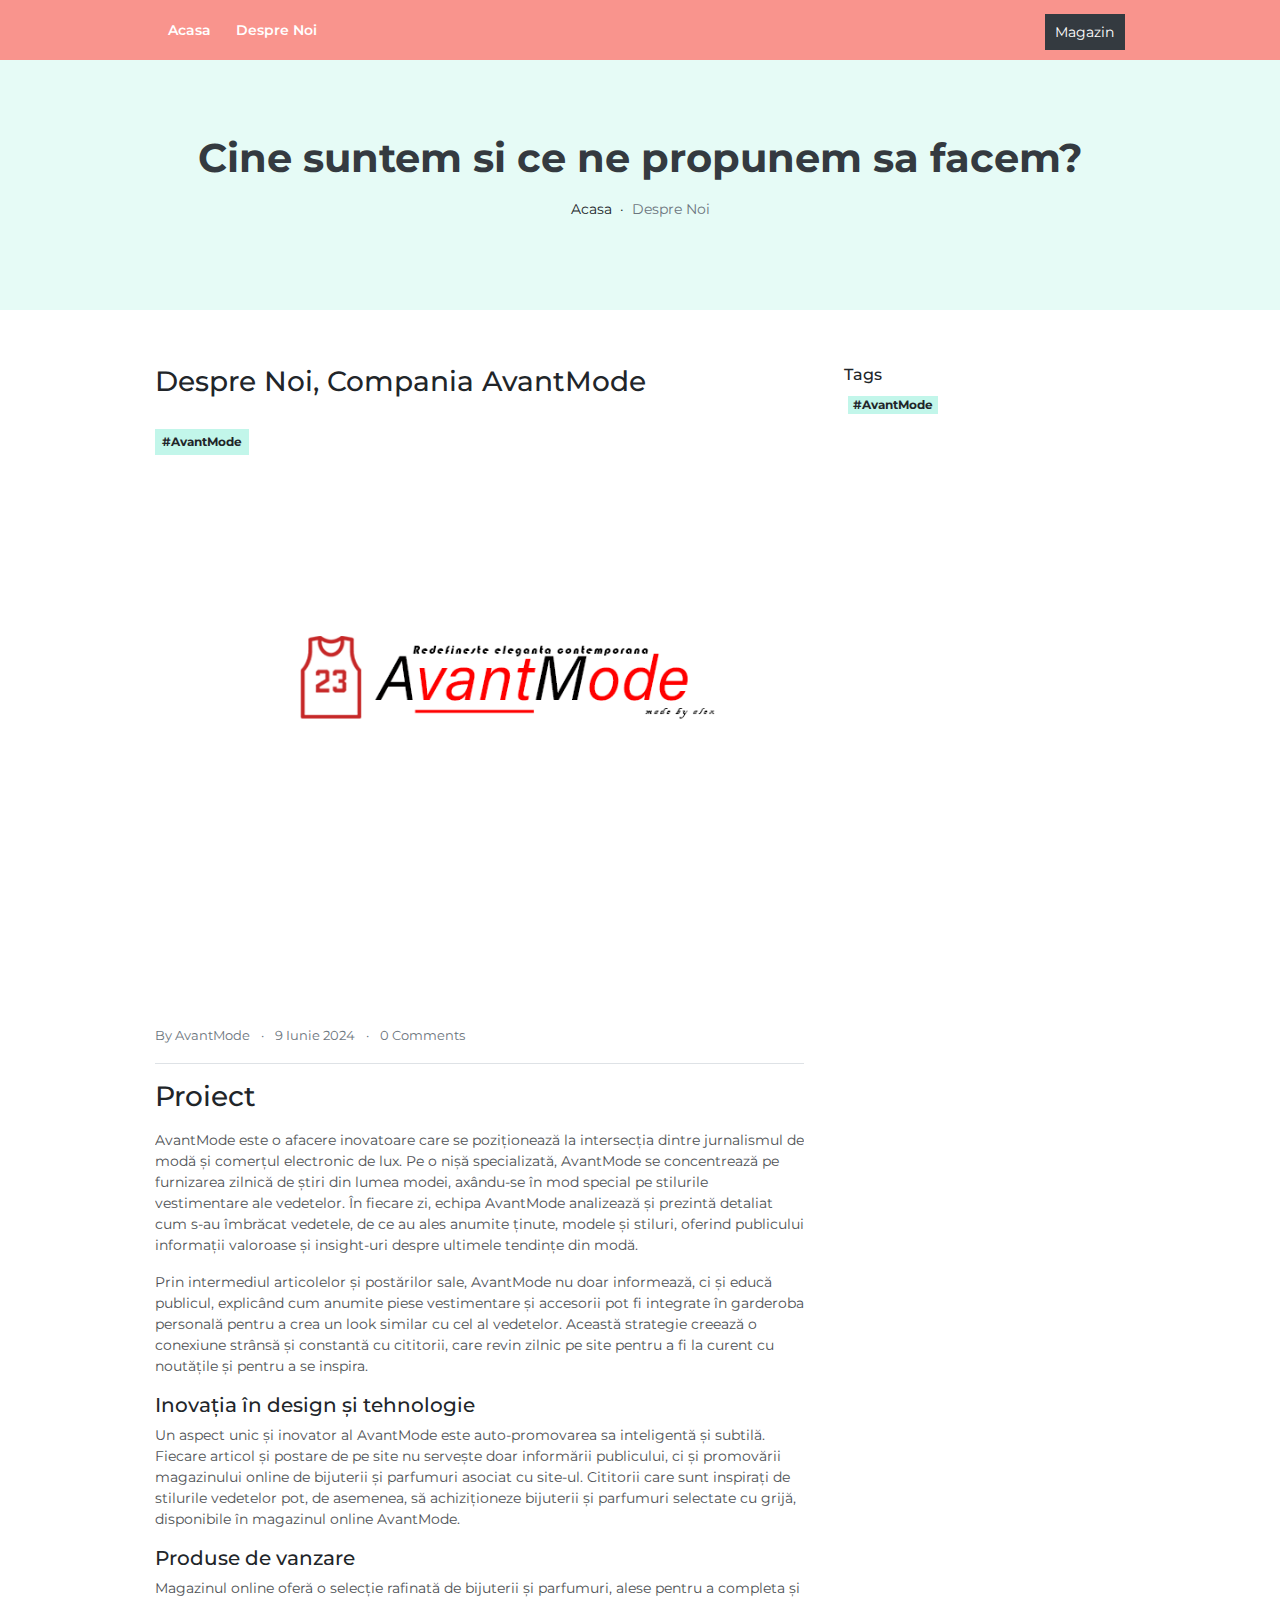
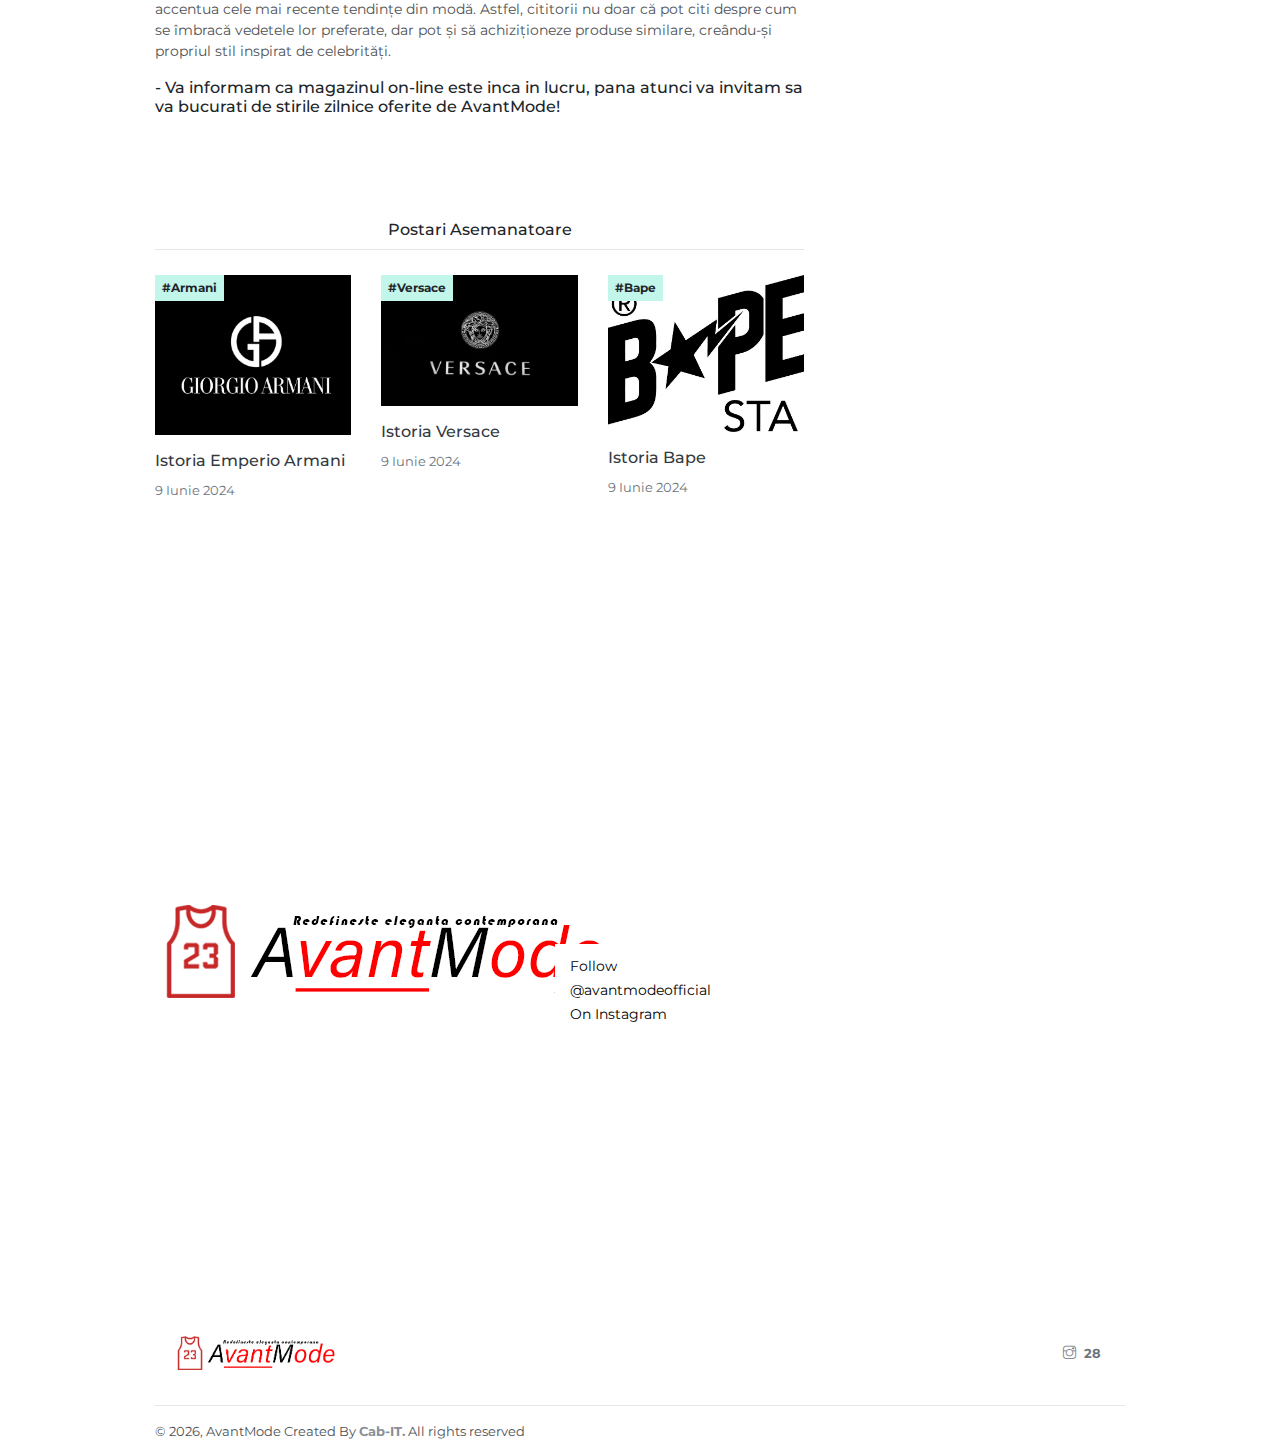
==== commit 4d2d4b2e: "commit 8 articles" ====
--- a/posts/despre-avantmode.html
+++ b/posts/despre-avantmode.html
@@ -3,8 +3,9 @@
 <head>
 	<meta charset="utf-8">
     <meta name="viewport" content="width=device-width, initial-scale=1, shrink-to-fit=no">
-    <meta name="description" content="Start your development with JoeBLog landing page.">
-    <meta name="author" content="Devcrud">
+    <meta name="description" content="Descopera moda vedetelor zilnic pe AvantMode. Analize stil, bijuterii si parfumuri de lux, toate disponibile in magazinul nostru online.">
+    <meta name="keywords" content="moda vedetelor, analize stil, bijuterii de lux, parfumuri de lux, stiri fashion, magazin online fashion, tendinte moda, fashion celebritati">
+    <meta name="author" content="Cab-IT">
     <title>Despre Noi - AvantMode</title>
     <!-- font icons -->
     <link rel="stylesheet" href="../assets/vendors/themify-icons/css/themify-icons.css">
@@ -165,11 +166,11 @@
                             <div class="card-header p-0">                                   
                                 <div class="blog-media">
                                     <img src="../assets/imgs/versace.jpg" alt="Istoria Versace" class="w-100">
-                                    <a href="javascript:void(0)" class="badge badge-primary">#Versace</a>        
+                                    <a href="../posts/istoria-versace.html" class="badge badge-primary">#Versace</a>        
                                 </div>  
                             </div>
                             <div class="card-body px-0">
-                                <h6 class="card-title mb-2"><a herf="#" class="text-dark">Istoria Versace</a></h6>   
+                                <h6 class="card-title mb-2"><a href="../posts/istoria-versace.html" class="text-dark">Istoria Versace</a></h6>   
                                 <small class="small text-muted">9 Iunie 2024
                                 </small>
                             </div>      
@@ -180,11 +181,11 @@
                             <div class="card-header p-0">                                   
                                 <div class="blog-media">
                                     <img src="../assets/imgs/bape.jpg" alt="Istoria Bape" class="w-100" style="height: 100% !important;">
-                                    <a href="javascript:void(0)" class="badge badge-primary">#Bape</a>       
+                                    <a href="../posts/istoria-bape.html" class="badge badge-primary">#Bape</a>       
                                 </div>  
                             </div>
                             <div class="card-body px-0">
-                                <h6 class="card-title mb-2">Istoria Bape</h6>   
+                                <h6 class="card-title mb-2"><a href="../posts/istoria-bape.html" class="text-dark">Istoria Bape</a></h6> 
                                 <small class="small text-muted">9 Iunie 2024
                                 </small>
                             </div>  
@@ -196,10 +197,6 @@
             <div class="page-sidebar">
                 <h6 class=" ">Tags</h6>
                 <a href="javascript:void(0)" class="badge badge-primary m-1">#AvantMode</a>
-    
-                <div class="ad-card d-flex text-center align-items-center justify-content-center mt-4">
-                    <span href="#" class="font-weight-bold">ADS</span>
-                </div>
             </div>
         </div>
     </section>
@@ -226,15 +223,11 @@
         <div class="container">
             <div class="row align-items-center justify-content-between">
                 <div class="col-md-3 text-center text-md-left mb-3 mb-md-0">
-                    <img src="../logo/logo_banner.png" alt="" class="logo" style="width: 200px !important;">
+                    <img src="../logo/logo_banner.png" alt="AvantMode" class="logo" style="width: 200px !important;">
                 </div>
                 <div class="col-md-9 text-center text-md-right">
                     <div class="socials">
-                        <a href="javascript:void(0)" class="font-weight-bold text-muted mr-4"><i class="ti-facebook pr-1"></i> 123,345</a>
-                        <a href="javascript:void(0)" class="font-weight-bold text-muted mr-4"><i class="ti-twitter pr-1"></i> 321,534</a>
-                        <a href="javascript:void(0)" class="font-weight-bold text-muted mr-4"><i class="ti-pinterest-alt pr-1"></i> 543,312</a>
-                        <a href="javascript:void(0)" class="font-weight-bold text-muted mr-4"><i class="ti-instagram pr-1"></i> 123,023</a>
-                        <a href="javascript:void(0)" class="font-weight-bold text-muted mr-4"><i class="ti-youtube pr-1"></i> 231,043</a>
+                        <a href="https://www.instagram.com/avantmodeofficial/" class="font-weight-bold text-muted mr-4"><i class="ti-instagram pr-1"></i> 28</a>
                     </div>
                 </div>  
             </div>
@@ -249,6 +242,9 @@
 
     <!-- JoeBLog js -->
     <script src="../assets/js/joeblog.js"></script>
+    <script async src="https://pagead2.googlesyndication.com/pagead/js/adsbygoogle.js?client=ca-pub-4473748085503852"
+     crossorigin="anonymous"></script>
+     <script async src="https://fundingchoicesmessages.google.com/i/pub-4473748085503852?ers=1" nonce="mMAU0UUPmrlAu7KsxutCHw"></script><script nonce="mMAU0UUPmrlAu7KsxutCHw">(function() {function signalGooglefcPresent() {if (!window.frames['googlefcPresent']) {if (document.body) {const iframe = document.createElement('iframe'); iframe.style = 'width: 0; height: 0; border: none; z-index: -1000; left: -1000px; top: -1000px;'; iframe.style.display = 'none'; iframe.name = 'googlefcPresent'; document.body.appendChild(iframe);} else {setTimeout(signalGooglefcPresent, 0);}}}signalGooglefcPresent();})();</script>
 
 </body>
 </html>
